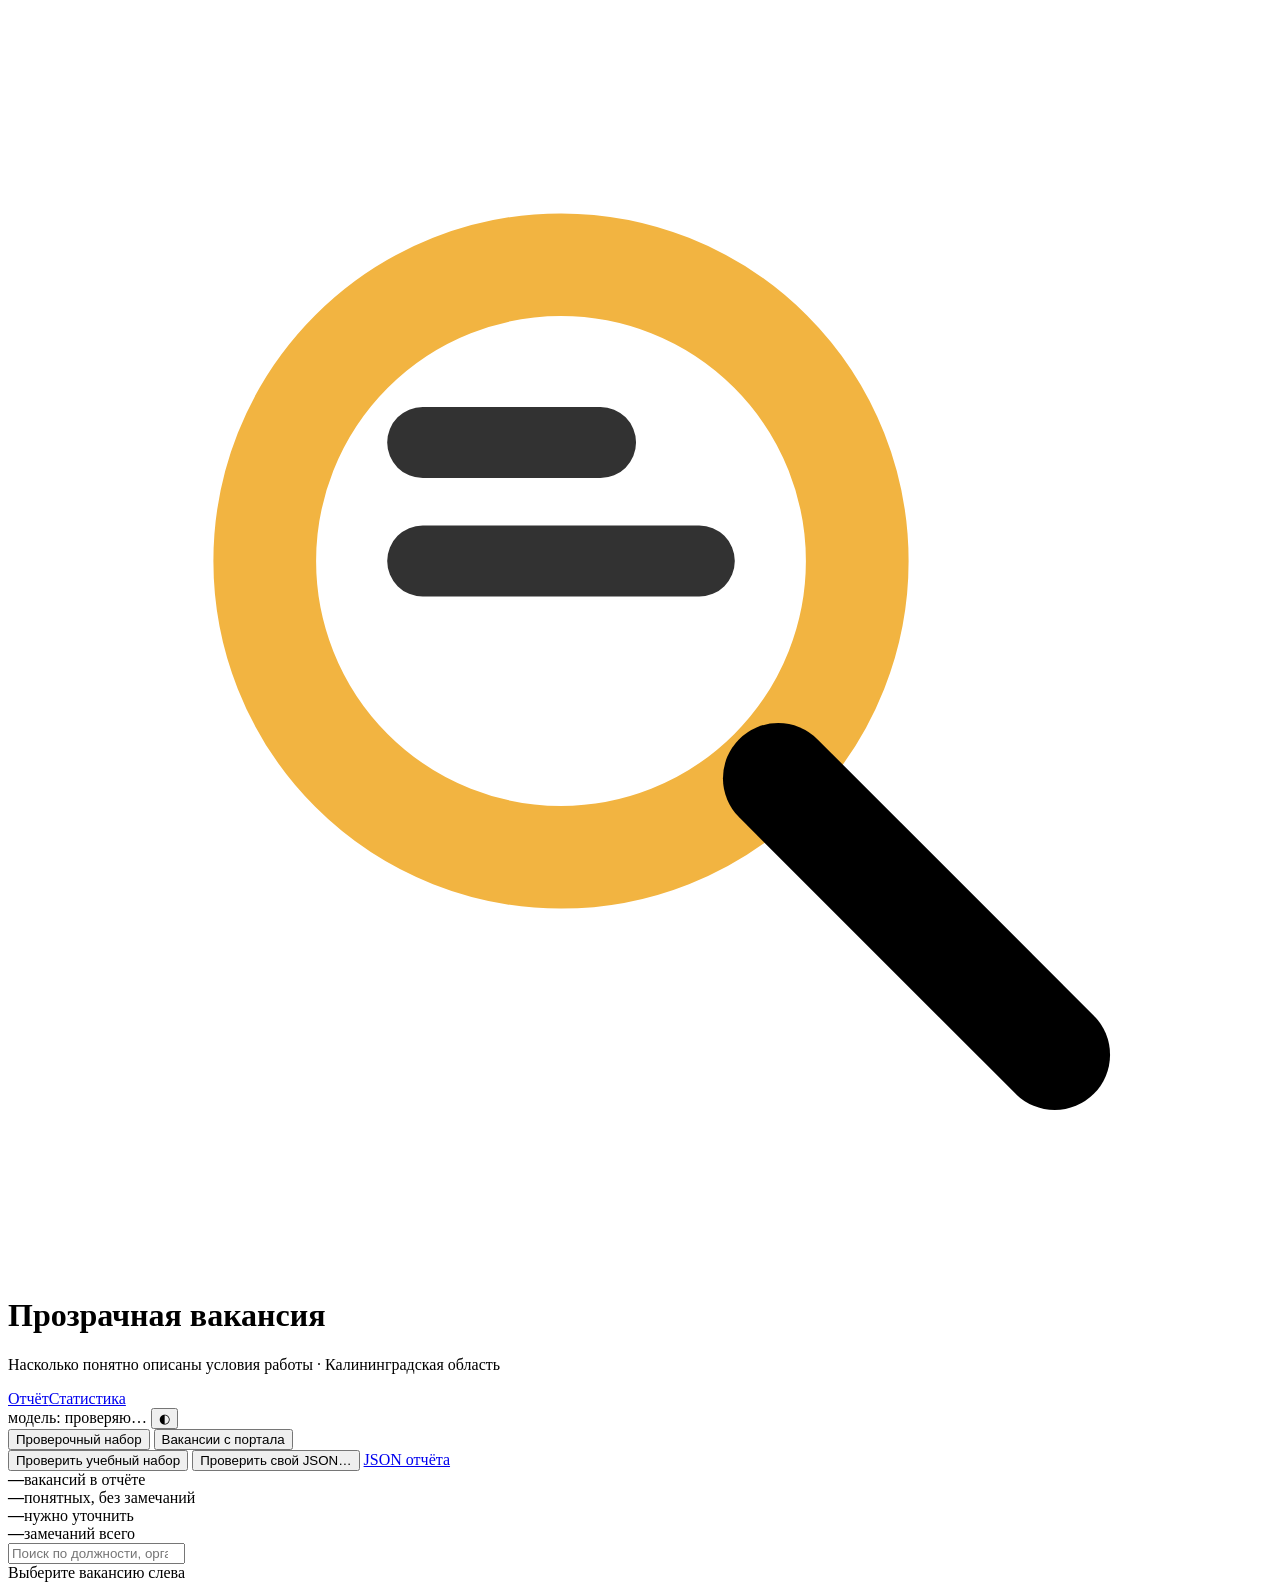
==== pv/static/index.html @ 6ea6826f "feat: adaptive calibration block, separated covert System AI pool, 5 mode stats & weak model warning" ====
<!doctype html>
<html lang="ru">
<head>
<meta charset="utf-8">
<meta name="viewport" content="width=device-width, initial-scale=1">
<title>Прозрачная вакансия</title>
<link rel="icon" href="data:image/svg+xml,%3Csvg xmlns='http://www.w3.org/2000/svg' viewBox='0 0 32 32'%3E%3Crect width='32' height='32' rx='8' fill='%23173a3a'/%3E%3Ccircle cx='14' cy='14' r='6.5' fill='none' stroke='%23f2b441' stroke-width='2.6'/%3E%3Cpath d='m19 19 6 6' stroke='%23f4efe4' stroke-width='2.8' stroke-linecap='round'/%3E%3C/svg%3E">
<link rel="stylesheet" href="/static/app.css">
</head>
<body>
<header class="top">
  <div class="logo">
    <svg viewBox="0 0 32 32" aria-hidden="true"><circle cx="14" cy="14" r="7.5" fill="none" stroke="#f2b441" stroke-width="2.6"/><path d="m19.5 19.5 7 7" stroke="currentColor" stroke-width="2.8" stroke-linecap="round"/><path d="M10.5 14h7M10.5 11h4.5" stroke="currentColor" stroke-width="1.8" stroke-linecap="round" opacity=".8"/></svg>
    <div><h1>Прозрачная вакансия</h1><p>Насколько понятно описаны условия работы · Калининградская область</p></div>
  </div>
  <nav class="nav" aria-label="Разделы"><a href="/" aria-current="page">Отчёт</a><a href="/stats">Статистика</a></nav>
  <span class="chip" id="modelChip"><i></i><span>модель: проверяю…</span></span>
  <button class="icon-btn" id="themeBtn" title="Светлая или тёмная тема" aria-label="Сменить тему">◐</button>
</header>

<div class="bar">
  <div class="seg" role="group" aria-label="Какой отчёт показать">
    <button id="segCheck" aria-pressed="true">Проверочный набор</button>
    <button id="segLatest" aria-pressed="false">Вакансии с портала</button>
  </div>
  <span class="grow"></span>
  <span id="actionsCheck" style="display:contents">
    <button class="btn" id="btnSample"><span class="spin"></span>Проверить учебный набор</button>
    <button class="btn primary" id="btnUpload"><span class="spin"></span>Проверить свой JSON…</button>
    <input type="file" id="file" accept=".json,application/json" hidden>
  </span>
  <span id="actionsLatest" style="display:none">
    <label class="field">не больше <input type="number" id="maxV" min="1" max="5000" value="200"> вакансий <span class="note" id="chunkHint"></span></label>
    <button class="btn primary" id="btnRun"><span class="spin"></span>Загрузить с портала</button>
  </span>
  <a class="btn" id="jsonLink" href="/api/report?kind=check" target="_blank" rel="noopener">JSON отчёта</a>
</div>
<div class="banner" id="banner" role="status"></div>
<div class="notice" id="calib" role="status"><span class="spin"></span><div class="body"><b id="calibTitle"></b><span class="sub" id="calibSub"></span><div class="bar2"><u id="calibBar" style="width:0"></u></div></div><a class="btn" href="/stats" id="calibLink" hidden>Что показала настройка</a><button class="btn" id="calibClose" hidden>Закрыть</button></div>

<section class="summary" aria-label="Сводка по отчёту">
  <div class="stat"><b class="num" id="sTotal">—</b><span>вакансий в отчёте</span></div>
  <div class="stat ok"><b class="num" id="sClean">—</b><span>понятных, без замечаний</span></div>
  <div class="stat warn"><b class="num" id="sBad">—</b><span>нужно уточнить</span></div>
  <div class="stat"><b class="num" id="sFind">—</b><span>замечаний всего</span></div>
  <div class="topics" id="topics" aria-label="Замечания по темам"></div>
</section>

<main class="work">
  <aside class="pane">
    <div class="list-head">
      <input type="search" id="q" placeholder="Поиск по должности, организации, ID" aria-label="Поиск по вакансиям">
      <div class="filters" id="kindFilters"></div>
    </div>
    <div class="list" id="list"></div>
  </aside>
  <section class="pane detail" id="detail"><div class="empty">Выберите вакансию слева</div></section>
</main>

<script src="/static/calib.js"></script>
<script>
"use strict";
const TOPICS = {title: "Название должности", duties: "Обязанности", requirements: "Требования", salary: "Оплата", schedule: "График", location: "Место работы", employment: "Тип занятости"};
const KINDS = {contradiction: "противоречие", ambiguous: "неоднозначность", missing: "пропуск"};
const FIELD_NAMES = {"job-name": "Название должности", "duty": "Обязанности", "requirements": "Требования", "qualification": "Квалификация", "requirement.education": "Образование", "requirement.experience": "Опыт, лет", "requirement.qualification": "Требования к квалификации", "salary": "Оплата", "salary_min": "Оплата от", "salary_max": "Оплата до", "term.text": "Премии", "benefit": "Льготы", "schedule": "График", "scheduleTypeComment": "Комментарий к графику", "shift": "Смены", "employment": "Тип занятости", "addresses.address[].location": "Адрес", "conditions": "Условия труда"};
const FIELD_ORDER = Object.keys(FIELD_NAMES);
const fieldName = f => "Поле «" + (FIELD_NAMES[f] || f) + "»";
const ALWAYS = ["job-name", "duty", "requirements", "salary_min", "salary_max", "schedule", "employment", "addresses.address[].location"];
const S = {kind: "check", report: null, sel: null, q: "", fKind: null, fTopic: null, tab: "audit", resumes: [], resumeId: null};
const $ = id => document.getElementById(id);
const put = (node, ...kids) => node.replaceChildren(...kids.flat().filter(k => k !== null && k !== undefined && k !== false));

function el(tag, attrs, ...kids) {
  const n = document.createElement(tag);
  for (const [k, v] of Object.entries(attrs || {})) {
    if (v === null || v === undefined || v === false) continue;
    if (k === "class") n.className = v; else if (k === "text") n.textContent = v;
    else if (k.startsWith("on")) n.addEventListener(k.slice(2), v); else n.setAttribute(k, v === true ? "" : v);
  }
  for (const c of kids.flat()) if (c !== null && c !== undefined && c !== false) n.append(c);
  return n;
}
function safeUrl(u) { try { const x = new URL(u); return x.protocol === "https:" || x.protocol === "http:" ? x.href : null; } catch { return null; } }
function plural(n, a, b, c) { const m = Math.abs(n) % 100, k = m % 10; return m > 10 && m < 20 ? c : k === 1 ? a : k > 1 && k < 5 ? b : c; }
function banner(text, info) { const b = $("banner"); b.textContent = text || ""; b.className = "banner" + (text ? " show" : "") + (info ? " info" : ""); }

async function api(path, opts) {
  const r = await fetch(path, opts);
  let data = null;
  try { data = await r.json(); } catch { /* пустой ответ */ }
  if (!r.ok) { const e = new Error((data && data.detail) || ("Ошибка " + r.status)); e.data = data; throw e; }
  return data;
}
async function busy(btn, fn) {
  btn.classList.add("busy"); btn.disabled = true;
  try { await fn(); } catch (e) { banner(e.message); if (e.data && e.data.report) setReport(e.data.report); } finally { btn.classList.remove("busy"); btn.disabled = false; }
}

function counts(v) { const c = {contradiction: 0, ambiguous: 0, missing: 0}; for (const f of v.findings || []) if (f.kind in c) c[f.kind]++; return c; }
function visible() {
  const q = S.q.trim().toLowerCase();
  return (S.report ? S.report.vacancies : []).filter(v => {
    if (q && !((v.title || "") + " " + (v.company || "") + " " + v.id).toLowerCase().includes(q)) return false;
    const fs = v.findings || [];
    if (S.fKind === "clean") return fs.length === 0;
    if (S.fKind && !fs.some(f => f.kind === S.fKind)) return false;
    if (S.fTopic && !fs.some(f => f.topic === S.fTopic)) return false;
    return true;
  });
}

function setReport(rep) {
  S.report = rep;
  const vs = rep.vacancies || [];
  if (!vs.some(v => v.id === S.sel)) S.sel = (vs.find(v => (v.findings || []).length) || vs[0] || {}).id || null;
  render();
}
function render() { renderSummary(); renderFilters(); renderList(); renderDetail(); }

function renderSummary() {
  const vs = S.report ? S.report.vacancies : [];
  const bad = vs.filter(v => (v.findings || []).length).length;
  const total = vs.reduce((n, v) => n + (v.findings || []).length, 0);
  $("sTotal").textContent = S.report ? vs.length : "—";
  $("sClean").textContent = S.report ? vs.length - bad : "—";
  $("sBad").textContent = S.report ? bad : "—";
  $("sFind").textContent = S.report ? total : "—";
  const by = {}; let max = 1;
  for (const t in TOPICS) by[t] = {contradiction: 0, ambiguous: 0, missing: 0, n: 0};
  for (const v of vs) for (const f of v.findings || []) if (by[f.topic]) { by[f.topic][f.kind]++; by[f.topic].n++; }
  for (const t in by) max = Math.max(max, by[t].n);
  $("topics").replaceChildren(...Object.keys(TOPICS).map(t => el("button", {class: "topic-row", "aria-pressed": String(S.fTopic === t), title: "Показать вакансии с замечаниями по этой теме",
    onclick: () => { S.fTopic = S.fTopic === t ? null : t; render(); }},
    el("span", {text: TOPICS[t]}),
    el("span", {class: "track"}, ...Object.keys(KINDS).map(k => el("u", {class: "k-" + k, style: "width:" + (by[t][k] / max * 100) + "%"}))),
    el("span", {class: "num", text: String(by[t].n)}))));
}
function renderFilters() {
  const opts = [[null, "все"], ["contradiction", "противоречия"], ["ambiguous", "неоднозначности"], ["missing", "пропуски"], ["clean", "понятные"]];
  $("kindFilters").replaceChildren(...opts.map(([k, name]) => el("button", {class: "pill", "aria-pressed": String(S.fKind === k), onclick: () => { S.fKind = k; renderFilters(); renderList(); }},
    k ? el("span", {class: "dot " + k}) : null, name)));
}
function renderList() {
  const vs = visible();
  if (!S.report) return $("list").replaceChildren(el("div", {class: "empty", text: S.kind === "latest" ? "Отчёта по вакансиям с портала ещё нет. Нажмите «Загрузить с портала»." : "Отчёта ещё нет. Нажмите «Проверить учебный набор»."}));
  if (!vs.length) return $("list").replaceChildren(el("div", {class: "empty", text: "Под эти условия вакансий нет"}));
  $("list").replaceChildren(...vs.map(v => {
    const c = counts(v), n = (v.findings || []).length;
    return el("button", {class: "item", "aria-current": String(v.id === S.sel), onclick: () => { S.sel = v.id; S.tab = S.tab === "resume" ? "resume" : "audit"; renderList(); renderDetail(); }},
      el("span", {class: "t", text: v.title || "(без названия)"}),
      el("span", {class: "marks"}, n === 0 ? el("span", {class: "count clean", text: "понятна"}) : Object.keys(KINDS).filter(k => c[k]).map(k => el("span", {class: "count " + k, title: KINDS[k], text: String(c[k])}))),
      el("span", {class: "c", text: [v.company, v.id].filter(Boolean).join(" · ")}));
  }));
}

function highlight(text, marks) {
  // marks: [{start, end, kind, idx}] без пересечений; текст вставляется только как текст
  const out = []; let pos = 0;
  for (const m of marks.sort((a, b) => a.start - b.start)) {
    if (m.start < pos) continue;
    if (m.start > pos) out.push(text.slice(pos, m.start));
    out.push(el("mark", {class: m.kind, "data-f": m.idx, title: "Показать замечание", onclick: () => focusFinding(m.idx), text: text.slice(m.start, m.end)}));
    pos = m.end;
  }
  if (pos < text.length) out.push(text.slice(pos));
  return out;
}
function focusFinding(i) {
  document.querySelectorAll(".finding.active, mark.active").forEach(n => n.classList.remove("active"));
  const card = document.querySelector('.finding[data-f="' + i + '"]');
  if (card) { card.classList.add("active"); card.scrollIntoView({block: "nearest", behavior: "smooth"}); }
  document.querySelectorAll('mark[data-f="' + i + '"]').forEach(n => n.classList.add("active"));
}
function copyText(text, btn) {
  const done = () => { const old = btn.textContent; btn.textContent = "скопировано"; setTimeout(() => btn.textContent = old, 1200); };
  if (navigator.clipboard) navigator.clipboard.writeText(text).then(done, () => {}); else done();
}

function renderDetail() {
  const v = S.report && S.report.vacancies.find(x => x.id === S.sel);
  if (!v) return $("detail").replaceChildren(el("div", {class: "empty", text: S.report ? "Выберите вакансию слева" : "Здесь появится разбор вакансии"}));
  const fs = v.findings || [], url = safeUrl(v.url);
  const head = el("div", {class: "d-head"},
    el("div", {}, el("h2", {text: v.title || "(без названия)"}),
      el("div", {class: "sub"}, [v.company, "ID " + v.id].filter(Boolean).join(" · "), url ? " · " : null, url ? el("a", {href: url, target: "_blank", rel: "noopener noreferrer", text: "карточка на портале"}) : null)),
    el("div", {class: "d-actions"}, fs.length ? el("button", {class: "btn", onclick: e => copyText("Вакансия «" + (v.title || v.id) + "»" + (url ? " (" + url + ")" : "") + "\n\n" + fs.map((f, i) => (i + 1) + ". " + f.recommendation).join("\n"), e.currentTarget), text: "Скопировать вопросы работодателю"}) : null));
  const tabs = el("div", {class: "tabs", role: "tablist"},
    el("button", {role: "tab", "aria-selected": String(S.tab === "audit"), onclick: () => { S.tab = "audit"; renderDetail(); }, text: "Разбор вакансии"}),
    el("button", {role: "tab", "aria-selected": String(S.tab === "resume"), onclick: () => { S.tab = "resume"; renderDetail(); }, text: "Резюме под вакансию"}));
  $("detail").replaceChildren(head, tabs, S.tab === "resume" ? resumeView(v) : auditView(v));
}

async function applyFindingDecision(vacId, idx, payload) {
  try {
    const rep = await api("/api/finding-decision", {
      method: "POST",
      headers: {"Content-Type": "application/json"},
      body: JSON.stringify(Object.assign({report_kind: S.kind, vacancy_id: vacId, finding_index: idx}, payload)),
    });
    setReport(rep);
  } catch (e) {
    banner(e.message);
  }
}

function activeModelMeta() {
  if (S.liveModel && S.liveModel.model) return S.liveModel;
  if (S.report && S.report.model && S.report.model.model) return S.report.model;
  return null;
}

function buildSelectedAiVariant(f, v, modelName) {
  if (f.selected_ai_rec) return {problem: f.selected_ai_problem || f.problem, rec: f.selected_ai_rec};
  const title = v.title || "данной должности";
  const topicName = (TOPICS[f.topic] || f.topic).toLowerCase();
  return {
    problem: `Оценка ИИ (${modelName}): формулировка по теме «${topicName}» для позиции «${title}» допускает двоякое толкование соискателем.`,
    rec: `${f.recommendation} (Рекомендация уточнена выбранной ИИ «${modelName}» с учётом профиля должности «${title}»).`,
  };
}

function auditView(v) {
  const fs = v.findings || [], fields = v.fields || {};
  const modelMeta = activeModelMeta();
  const activeModelName = (modelMeta && modelMeta.model) ? modelMeta.model : "Выбранная ИИ";
  const marksBy = {}, missing = {};
  fs.forEach((f, i) => {
    const pairs = [[f.field, f.quote]]; if (f.conflict_with) pairs.push([f.conflict_with.field, f.conflict_with.quote]);
    for (const [fld, q] of pairs) {
      if (!q) { missing[fld] = i; continue; }
      const text = String(fields[fld] || ""), at = text.indexOf(q);
      if (at >= 0) (marksBy[fld] = marksBy[fld] || []).push({start: at, end: at + q.length, kind: f.kind, idx: i});
    }
  });
  const shown = FIELD_ORDER.filter(f => fields[f] || ALWAYS.includes(f) || f in missing);
  const card = el("dl", {style: "margin:0"}, shown.map(f => {
    const has = fields[f] !== undefined && fields[f] !== "";
    return el("div", {class: "frow" + (has ? "" : " absent")},
      el("dt", {title: "Поле источника: " + f, text: FIELD_NAMES[f]}),
      el("dd", {}, has ? highlight(String(fields[f]), marksBy[f] || []) : (f in missing ? el("span", {class: "gap-flag", style: "cursor:pointer", onclick: () => focusFinding(missing[f]), text: "не указано — см. замечание"}) : "не указано")));
  }));
  const list = fs.length ? fs.map((f, i) => {
    const sysRec = f.system_ai_rec || f.recommendation.replace(/\s*\(Рекомендация уточнена выбранной ИИ.*$/i, "");
    const sysProb = f.system_ai_problem || f.problem.replace(/^Оценка ИИ \([^)]+\):\s*/i, "");
    const sysKind = f.system_ai_kind || (f.source !== "llm" ? f.kind : "ambiguous");
    const aiKind = f.selected_ai_kind || (f.source === "llm" ? f.kind : (f.kind === "contradiction" ? "ambiguous" : "contradiction"));
    const aiVar = buildSelectedAiVariant({problem: sysProb, recommendation: sysRec, topic: f.topic}, v, activeModelName);
    const chosen = f.chosen_by_editor || (f.source === "llm" ? "selected_ai" : "system_ai");

    const decideHeader = el("div", {class: "decide-head"},
      el("b", {text: "Выбор за вами"}),
      el("span", {text: "Вы вправе сами выбрать верный ответ — карточка автоматически примет статус и формулировку вашего ответа"}));

    // Два блока сравнения при неоднозначности / расхождении между Системным AI и выбранной вами ИИ
    const compareBlocks = el("div", {class: "ai-compare-grid", style: "margin-top:6px;padding-top:0;border-top:0;"},
      el("div", {class: "ai-compare-box" + (chosen === "system_ai" ? " chosen" : "")},
        el("div", {style: "display:grid;gap:4px;"},
          el("div", {class: "box-head"}, el("span", {text: "Блок 1 · Ответ Системного AI"}), chosen === "system_ai" ? el("span", {text: "✓ активен"}) : null),
          el("span", {class: "kind " + sysKind + " verdict-kind", text: "Статус ответа: " + (KINDS[sysKind] || sysKind)}),
          el("div", {style: "margin-top:2px;color:var(--ink-2);font-size:12.5px;", text: sysProb}),
          el("div", {style: "margin-top:2px;font-weight:550;", text: sysRec})),
        el("button", {
          class: "status-btn" + (chosen === "system_ai" ? " active" : ""),
          onclick: () => applyFindingDecision(v.id, i, {chosen_source: "system_ai", new_status: sysKind, problem: sysProb, recommendation: sysRec}),
          text: chosen === "system_ai" ? "Выбран этот ответ (" + (KINDS[sysKind] || sysKind) + ")" : "Принять этот ответ → статус «" + (KINDS[sysKind] || sysKind) + "»",
        })),
      el("div", {class: "ai-compare-box" + (chosen === "selected_ai" ? " chosen" : "")},
        el("div", {style: "display:grid;gap:4px;"},
          el("div", {class: "box-head"}, el("span", {text: "Блок 2 · Ответ выбранной ИИ (" + activeModelName + ")"}), chosen === "selected_ai" ? el("span", {text: "✓ активен"}) : null),
          el("span", {class: "kind " + aiKind + " verdict-kind", text: "Статус ответа: " + (KINDS[aiKind] || aiKind)}),
          el("div", {style: "margin-top:2px;color:var(--ink-2);font-size:12.5px;", text: aiVar.problem}),
          el("div", {style: "margin-top:2px;font-weight:550;", text: aiVar.rec})),
        el("button", {
          class: "status-btn" + (chosen === "selected_ai" ? " active" : ""),
          onclick: () => applyFindingDecision(v.id, i, {chosen_source: "selected_ai", new_status: aiKind, problem: aiVar.problem, recommendation: aiVar.rec}),
          text: chosen === "selected_ai" ? "Выбран этот ответ (" + (KINDS[aiKind] || aiKind) + ")" : "Принять этот ответ → статус «" + (KINDS[aiKind] || aiKind) + "»",
        })));

    const statusBar = el("div", {class: "status-actions"},
      el("span", {style: "color:var(--ink-2);font-weight:600;", text: "Ручная смена статуса:"}),
      el("button", {class: "status-btn" + (f.kind === "ambiguous" ? " active" : ""), onclick: () => applyFindingDecision(v.id, i, {new_status: "ambiguous"}), text: "Неоднозначность"}),
      el("button", {class: "status-btn" + (f.kind === "contradiction" ? " active" : ""), onclick: () => applyFindingDecision(v.id, i, {new_status: "contradiction"}), text: "Противоречие"}),
      el("button", {class: "status-btn" + (f.kind === "missing" ? " active" : ""), onclick: () => applyFindingDecision(v.id, i, {new_status: "missing"}), text: "Пропуск"}),
      el("button", {class: "status-btn", style: "margin-left:auto;color:var(--con);", onclick: () => applyFindingDecision(v.id, i, {new_status: "dismiss"}), text: "Снять замечание"}),
      el("div", {class: "no-retrain-note", style: "width:100%;", text: "ℹ Выбор за вами: при выборе ответа карточка сразу переходит в статус вашего ответа. После получения информации модель не дообучается (веса не меняются)."}));

    const cardWeakWarn = (f.source === "llm" && window.weakModelBox) ? window.weakModelBox(modelMeta) : null;

    return el("article", {class: "finding " + f.kind, "data-f": i, onmouseenter: () => document.querySelectorAll('mark[data-f="' + i + '"]').forEach(n => n.classList.add("active")), onmouseleave: () => document.querySelectorAll("mark.active").forEach(n => n.classList.remove("active"))},
      el("div", {class: "f-top"}, el("span", {class: "kind " + f.kind, text: KINDS[f.kind] || f.kind}), el("span", {class: "f-topic", text: TOPICS[f.topic] || f.topic}),
        el("span", {class: "src" + (f.source === "llm" ? " llm" : ""), title: f.source === "llm" ? "Замечание нашла выбранная ИИ-модель" : "Замечание найдено системным AI", text: f.source === "llm" ? "выбранная ИИ" : "системный AI"})),
      el("div", {text: f.problem}),
      f.quote ? el("div", {class: "quote"}, el("small", {title: "Поле источника: " + f.field, text: fieldName(f.field)}), "«" + f.quote + "»") : el("div", {class: "quote"}, el("small", {title: "Поле источника: " + f.field, text: fieldName(f.field)}), el("span", {class: "gap-flag", text: "поле пустое"})),
      f.conflict_with ? [el("div", {class: "vs", text: "ПРОТИВ"}), el("div", {class: "quote"}, el("small", {title: "Поле источника: " + f.conflict_with.field, text: fieldName(f.conflict_with.field)}), "«" + f.conflict_with.quote + "»")] : null,
      el("div", {class: "rec"}, el("p", {}, el("b", {text: "Что уточнить. "}), f.recommendation), el("button", {class: "copy", onclick: e => copyText(f.recommendation, e.currentTarget), text: "копировать"})),
      decideHeader,
      compareBlocks,
      statusBar,
      cardWeakWarn);
  })
    : [el("div", {class: "clean-box", text: "Условия описаны понятно: пропусков, неоднозначностей и противоречий не найдено."})];
  const bottomPaneWarn = window.weakModelBox ? window.weakModelBox(modelMeta) : null;
  return el("div", {class: "d-body"},
    el("div", {class: "col"}, el("h3", {text: fs.length ? "Замечания · " + fs.length : "Замечания"}), list, v.error ? el("div", {class: "note", text: "Анализ этой вакансии завершился сбоем: " + v.error}) : null, bottomPaneWarn),
    el("div", {class: "col"}, el("h3", {text: "Что написано в вакансии"}), card));
}

function resumeView(v) {
  const box = el("div", {class: "resume"});
  const sel = el("select", {"aria-label": "Резюме соискателя", onchange: e => { S.resumeId = e.target.value; load(); }}, S.resumes.map(r => el("option", {value: r.id, selected: r.id === S.resumeId, text: r.label + " · " + r.city})));
  const out = el("div", {style: "display:grid;gap:14px"});
  box.append(el("div", {class: "row"}, el("span", {class: "note", text: "Вымышленное резюме:"}), sel),
    el("div", {class: "note", text: "Черновик собирается только из того, что есть в исходном резюме: навыки и опыт переставляются по близости к вакансии, ничего не дописывается."}), out);
  async function load() {
    if (!S.resumeId) return;
    try {
      const d = await api("/api/resume?resume_id=" + encodeURIComponent(S.resumeId) + "&vacancy_id=" + encodeURIComponent(v.id) + "&kind=" + S.kind, {method: "POST"});
      const dr = d.draft;
      const resumeWeakWarn = window.weakModelBox ? window.weakModelBox(activeModelMeta()) : null;
      put(out, 
        el("div", {class: "card"}, el("h4", {text: "Совпадение с вакансией"}), el("div", {text: "Навыков из резюме, близких к вакансии: " + d.match.skills_matched + " из " + d.match.skills_total + "; пунктов опыта: " + d.match.duties_matched + "."})),
        el("div", {class: "two"},
          el("div", {class: "card"}, el("h4", {text: "Навыки — сначала близкие к вакансии"}), el("div", {class: "tags"}, dr.skills_first.map(s => el("span", {class: "tag hit", text: s})), dr.skills_other.map(s => el("span", {class: "tag", text: s})))),
          el("div", {class: "card"}, el("h4", {text: "Образование и опыт"}), el("div", {text: dr.education.level + " — " + dr.education.details}), el("div", {class: "note", text: "Опыт работы, лет: " + dr.experience_years}))),
        el("div", {class: "card"}, el("h4", {text: "Опыт работы"}), dr.work.map(w => el("div", {}, el("b", {text: w.role}), " · " + w.company + " · " + w.period, el("ul", {}, w.duties.map((x, i) => el("li", {class: i < w.relevant ? "hit" : "", text: x})))))),
        d.not_confirmed.length ? el("div", {class: "card"}, el("h4", {text: "Чего требует вакансия, а резюме не подтверждает"}), el("ul", {}, d.not_confirmed.map(x => el("li", {text: x})))) : null,
        d.cautions.length ? el("div", {class: "card"}, el("h4", {text: "Противоречия в самой вакансии — уточните до отклика"}), el("ul", {}, d.cautions.map(x => el("li", {text: x})))) : null,
        d.questions_for_employer.length ? el("div", {class: "card"}, el("h4", {text: "Вопросы работодателю до отклика"}), el("ul", {}, d.questions_for_employer.map(x => el("li", {text: x})))) : null,
        el("div", {class: "card"}, el("h4", {text: "Черновик сопроводительного письма"}), el("div", {text: d.cover_letter}), el("div", {style: "margin-top:8px"}, el("button", {class: "copy", onclick: e => copyText(d.cover_letter, e.currentTarget), text: "копировать"}))),
        resumeWeakWarn);
    } catch (e) { out.replaceChildren(el("div", {class: "note", text: e.message})); }
  }
  load();
  return box;
}

let runPollActive = false;

async function loadReport() {
  if (!runPollActive) banner("");
  $("jsonLink").href = "/api/report?kind=" + S.kind;
  try {
    setReport(await api("/api/report?kind=" + S.kind));
  } catch {
    if (!runPollActive) {
      S.report = null;
      S.sel = null;
      render();
    }
  }
}
function switchKind(kind) {
  S.kind = kind; S.fKind = null; S.fTopic = null; S.q = ""; $("q").value = "";
  try { localStorage.setItem("pv-active-kind", kind); } catch {}
  $("segCheck").setAttribute("aria-pressed", String(kind === "check")); $("segLatest").setAttribute("aria-pressed", String(kind === "latest"));
  $("actionsCheck").style.display = kind === "check" ? "contents" : "none"; $("actionsLatest").style.display = kind === "latest" ? "contents" : "none";
  loadReport();
}

$("segCheck").onclick = () => switchKind("check");
$("segLatest").onclick = () => switchKind("latest");
$("q").oninput = e => { S.q = e.target.value; renderList(); };
$("btnSample").onclick = e => busy(e.currentTarget, async () => { banner(""); setReport(await api("/api/check-sample", {method: "POST"})); });
$("btnUpload").onclick = () => $("file").click();
$("file").onchange = e => { const f = e.target.files[0]; if (!f) return; busy($("btnUpload"), async () => { banner(""); setReport(await api("/api/check?name=" + encodeURIComponent(f.name), {method: "POST", headers: {"Content-Type": "application/json"}, body: await f.text()})); }); e.target.value = ""; };
function calcDynamicChunks(total) {
  const n = Math.max(1, Number(total) || 1);
  let size = 500, parallel = 64;
  if (n <= 20) { size = n; parallel = 4; }
  else if (n <= 100) { size = 25; parallel = 8; }
  else if (n <= 300) { size = 50; parallel = 16; }
  else if (n <= 1000) { size = 100; parallel = 32; }
  else { size = 500; parallel = 64; }
  const chunks = Math.ceil(n / size);
  return {size, chunks, parallel};
}
function updateChunkHint() {
  const hint = $("chunkHint");
  if (!hint) return;
  const n = Math.max(1, Number($("maxV").value || 200));
  try { localStorage.setItem("pv-max-v", String(n)); } catch {}
  const {size, chunks, parallel} = calcDynamicChunks(n);
  hint.textContent = chunks > 1 ? `(${chunks} ${plural(chunks, "чанк", "чанка", "чанков")} по ~${size} шт. · параллельно: ${parallel} шт.)` : `(1 чанк · параллельно: ${parallel} шт.)`;
}
$("maxV").oninput = updateChunkHint;
updateChunkHint();

async function pollRunJob() {
  if (runPollActive) return;
  runPollActive = true;
  const btn = $("btnRun");
  btn.classList.add("busy");
  btn.disabled = true;
  let lastChunk = -1;
  try {
    while (true) {
      let st = null;
      try { st = await api("/api/run-status"); } catch { /* повторим через 1.5 с */ }
      if (st) {
        if (st.state === "running") {
          banner(st.message || "Идёт загрузка и пакетная обработка по чанкам…", true);
          if (st.chunk_done > 0 && st.chunk_done !== lastChunk && S.kind === "latest") {
            lastChunk = st.chunk_done;
            try { setReport(await api("/api/report?kind=latest")); } catch { /* промежуточный отчёт */ }
          }
        } else if (st.state === "done") {
          if (S.kind === "latest") {
            try { setReport(await api("/api/report?kind=latest")); } catch {}
          }
          banner("");
          break;
        } else if (st.state === "failed") {
          banner(st.error || st.message || "Ошибка загрузки с портала");
          if (S.kind === "latest") {
            try { setReport(await api("/api/report?kind=latest")); } catch {}
          }
          break;
        } else {
          banner("");
          break;
        }
      }
      await new Promise(r => setTimeout(r, 1200));
    }
  } finally {
    runPollActive = false;
    btn.classList.remove("busy");
    btn.disabled = false;
  }
}

$("btnRun").onclick = async () => {
  if (runPollActive) return;
  const n = Math.max(1, Number($("maxV").value || 200));
  const {size, chunks, parallel} = calcDynamicChunks(n);
  const chunkNote = chunks > 1 ? ` Динамическое разбиение: ${chunks} ${plural(chunks, "чанк", "чанка", "чанков")} по ~${size} шт. · параллельно: ${parallel} шт.` : ` (1 чанк · параллельно: ${parallel} шт.)`;
  banner("Запускаю загрузку с портала…" + chunkNote, true);
  try {
    await api("/api/run?max_vacancies=" + encodeURIComponent(n) + "&bg=1", {method: "POST"});
    await pollRunJob();
  } catch (e) {
    banner(e.message);
  }
};
$("themeBtn").onclick = () => { const dark = document.documentElement.dataset.theme ? document.documentElement.dataset.theme === "dark" : matchMedia("(prefers-color-scheme: dark)").matches; const t = dark ? "light" : "dark"; document.documentElement.dataset.theme = t; try { localStorage.setItem("pv-theme", t); } catch { /* без хранилища */ } };
try { const t = localStorage.getItem("pv-theme"); if (t === "light" || t === "dark") document.documentElement.dataset.theme = t; } catch { /* без хранилища */ }

(async () => {
  let savedKind = "check";
  let savedMaxV = null;
  try {
    savedKind = localStorage.getItem("pv-active-kind") || "check";
    savedMaxV = localStorage.getItem("pv-max-v");
  } catch {}

  try {
    const st = await api("/api/status");
    S.liveModel = st.model || null;
    const chip = $("modelChip");
    chip.lastElementChild.textContent = st.model ? "модель: " + st.model.model + " (" + st.model.provider + ") ⚙" : "модель не подключена — работает системный AI ⚙";
    chip.classList.toggle("on", !!st.model);
    $("maxV").value = savedMaxV || st.max_vacancies;
    updateChunkHint();
    if (st.last_error) banner("Последняя загрузка с портала не удалась: " + st.last_error.error + ". Показан последний успешный отчёт.");
  } catch { /* статус необязателен */ }
  try { S.resumes = await api("/api/resumes"); S.resumeId = (S.resumes[0] || {}).id || null; } catch { /* без сценария */ }

  let isRunningNow = false;
  try {
    const rs = await api("/api/run-status");
    if (rs && rs.state === "running") {
      isRunningNow = true;
      savedKind = "latest";
      if (rs.total) {
        $("maxV").value = rs.total;
        updateChunkHint();
      }
    }
  } catch {}

  watchCalibration((res) => {
    if (res && res.mode_type === "rules_only") S.liveModel = {model: null, mode_type: "rules_only"};
    else if (res && res.model) S.liveModel = res.model;
    renderDetail();
  });
  switchKind(savedKind === "latest" ? "latest" : "check");
  if (isRunningNow) {
    pollRunJob();
  } else if (!S.report && S.kind === "check") {
    $("btnSample").click();
  }
})();
</script>
</body>
</html>
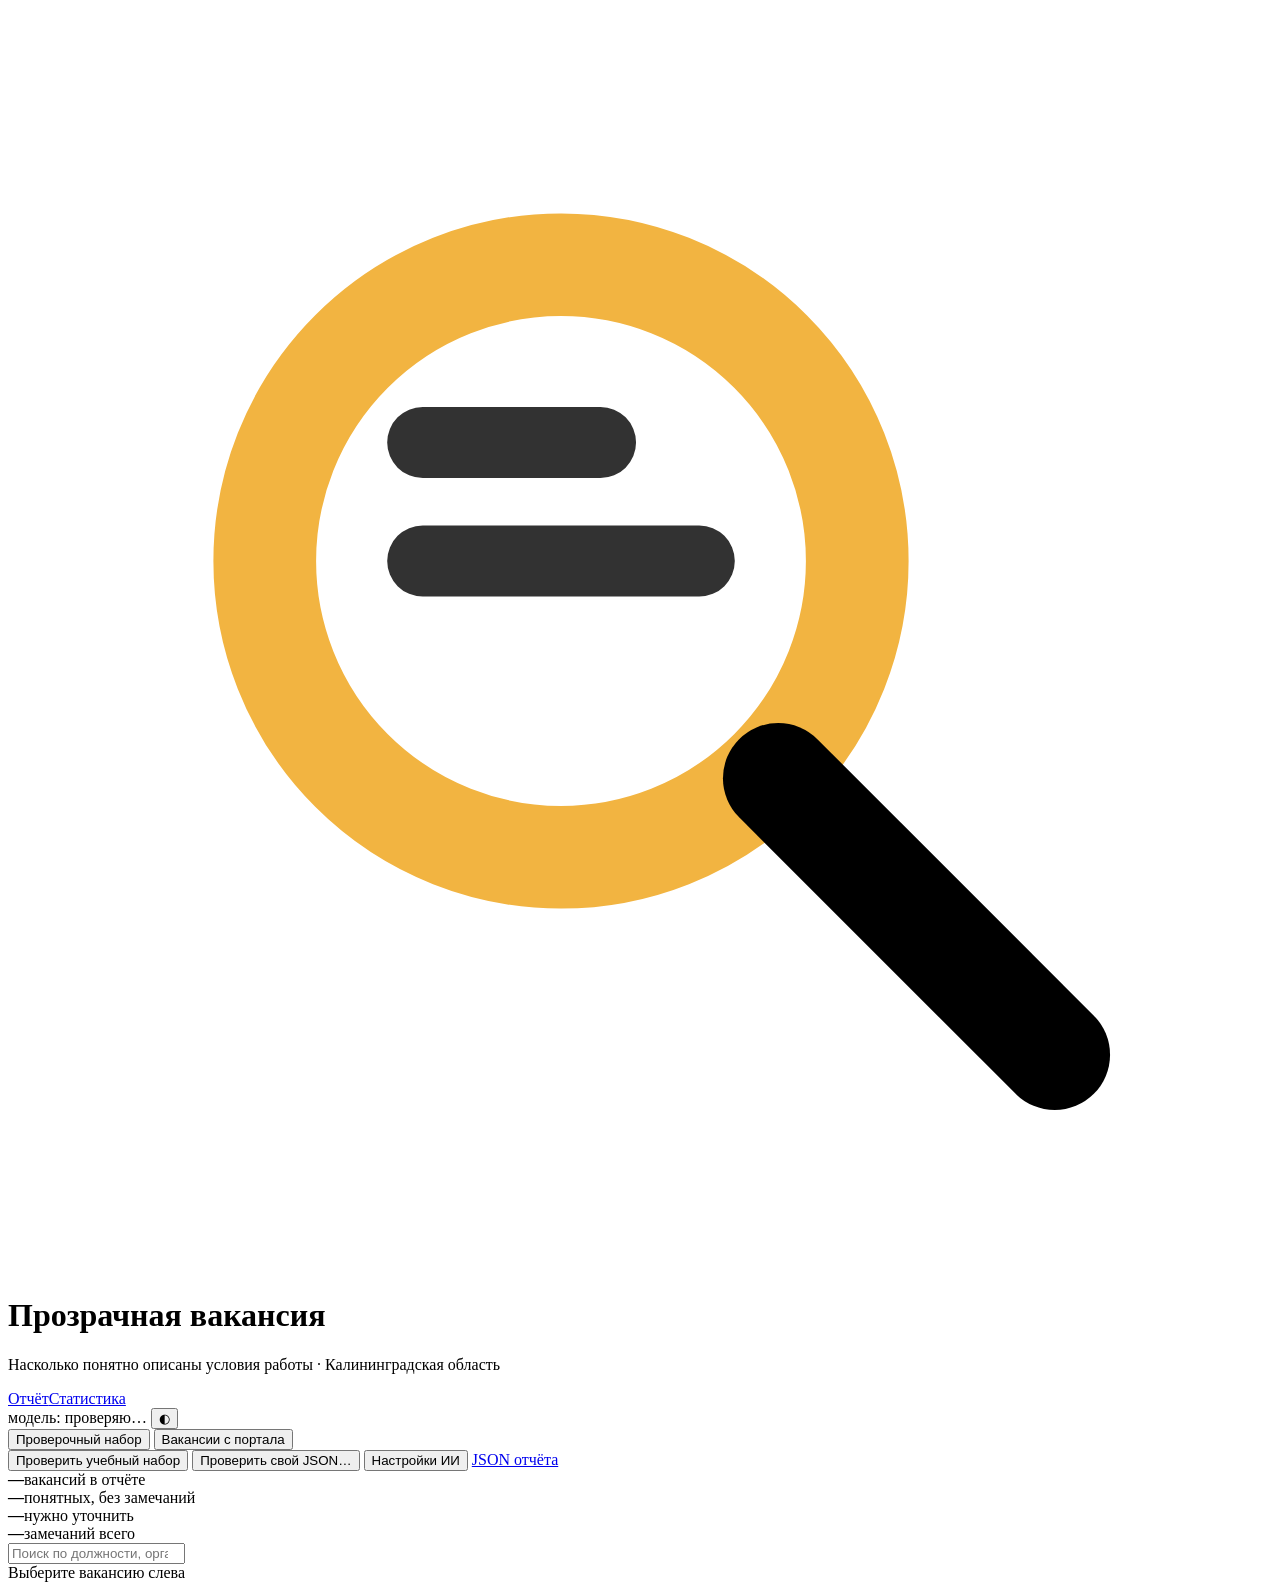
==== commit 503111df: "Режимы работы, таблица провайдеров, сила модели и калибровка по бюджету времени Перенесено из ветки " ====
--- a/pv/static/index.html
+++ b/pv/static/index.html
@@ -5,7 +5,7 @@
 <meta name="viewport" content="width=device-width, initial-scale=1">
 <title>Прозрачная вакансия</title>
 <link rel="icon" href="data:image/svg+xml,%3Csvg xmlns='http://www.w3.org/2000/svg' viewBox='0 0 32 32'%3E%3Crect width='32' height='32' rx='8' fill='%23173a3a'/%3E%3Ccircle cx='14' cy='14' r='6.5' fill='none' stroke='%23f2b441' stroke-width='2.6'/%3E%3Cpath d='m19 19 6 6' stroke='%23f4efe4' stroke-width='2.8' stroke-linecap='round'/%3E%3C/svg%3E">
-<link rel="stylesheet" href="/static/app.css">
+<link rel="stylesheet" href="/static/app.css?v=12">
 </head>
 <body>
 <header class="top">
@@ -25,18 +25,22 @@
   </div>
   <span class="grow"></span>
   <span id="actionsCheck" style="display:contents">
-    <button class="btn" id="btnSample"><span class="spin"></span>Проверить учебный набор</button>
+    <button class="btn" id="btnSample"><span class="spin"></span><span id="btnSampleText">Проверить учебный набор</span></button>
     <button class="btn primary" id="btnUpload"><span class="spin"></span>Проверить свой JSON…</button>
     <input type="file" id="file" accept=".json,application/json" hidden>
   </span>
   <span id="actionsLatest" style="display:none">
-    <label class="field">не больше <input type="number" id="maxV" min="1" max="5000" value="200"> вакансий <span class="note" id="chunkHint"></span></label>
+    <label class="field">не больше <input type="number" id="maxV" min="1" max="5000" value="200"> вакансий</label>
     <button class="btn primary" id="btnRun"><span class="spin"></span>Загрузить с портала</button>
   </span>
+  <button class="btn" id="btnSettings" onclick="toggleSettings()">Настройки ИИ</button>
   <a class="btn" id="jsonLink" href="/api/report?kind=check" target="_blank" rel="noopener">JSON отчёта</a>
 </div>
+<section class="settings" id="settings" aria-label="Настройки ИИ"></section>
 <div class="banner" id="banner" role="status"></div>
-<div class="notice" id="calib" role="status"><span class="spin"></span><div class="body"><b id="calibTitle"></b><span class="sub" id="calibSub"></span><div class="bar2"><u id="calibBar" style="width:0"></u></div></div><a class="btn" href="/stats" id="calibLink" hidden>Что показала настройка</a><button class="btn" id="calibClose" hidden>Закрыть</button></div>
+<div class="runline" id="runline" role="status"><span class="spin"></span><div class="body"><b id="runText"></b><span class="sub" id="runSub"></span><div class="bar2"><u id="runBar" style="width:0"></u></div></div></div>
+<div class="strength weak page-note" id="weakNote" hidden></div>
+<div class="notice" id="calib" role="status"><span class="spin"></span><div class="body"><b id="calibTitle"></b><span class="sub" id="calibSub"></span><div class="bar2"><u id="calibBar" style="width:0"></u></div></div><a class="btn" href="/stats" id="calibLink" hidden>Что показала калибровка</a><button class="btn" id="calibClose" hidden>Закрыть</button></div>
 
 <section class="summary" aria-label="Сводка по отчёту">
   <div class="stat"><b class="num" id="sTotal">—</b><span>вакансий в отчёте</span></div>
@@ -57,7 +61,9 @@
   <section class="pane detail" id="detail"><div class="empty">Выберите вакансию слева</div></section>
 </main>
 
-<script src="/static/calib.js"></script>
+<script src="/static/settings.js?v=2"></script>
+<script src="/static/calib.js?v=6"></script>
+<script src="/static/live.js?v=5"></script>
 <script>
 "use strict";
 const TOPICS = {title: "Название должности", duties: "Обязанности", requirements: "Требования", salary: "Оплата", schedule: "График", location: "Место работы", employment: "Тип занятости"};
@@ -96,12 +102,16 @@
   try { await fn(); } catch (e) { banner(e.message); if (e.data && e.data.report) setReport(e.data.report); } finally { btn.classList.remove("busy"); btn.disabled = false; }
 }
 
-function counts(v) { const c = {contradiction: 0, ambiguous: 0, missing: 0}; for (const f of v.findings || []) if (f.kind in c) c[f.kind]++; return c; }
+// Замечание снято человеком: при расхождении он принял ответ той стороны, которая проблемы не видит.
+function dismissed(f) { return (f.source === "rule" && f.verdict === "llm") || (f.source === "llm" && f.verdict === "rule"); }
+function live(v) { return (v.findings || []).filter(f => !dismissed(f)); }
+function disputed(f) { const m = S.report && S.report.model; return (m && m.used && m.calibrated && f.source === "rule") || f.source === "llm"; }
+function counts(v) { const c = {contradiction: 0, ambiguous: 0, missing: 0}; for (const f of live(v)) if (f.kind in c) c[f.kind]++; return c; }
 function visible() {
   const q = S.q.trim().toLowerCase();
   return (S.report ? S.report.vacancies : []).filter(v => {
     if (q && !((v.title || "") + " " + (v.company || "") + " " + v.id).toLowerCase().includes(q)) return false;
-    const fs = v.findings || [];
+    const fs = live(v);
     if (S.fKind === "clean") return fs.length === 0;
     if (S.fKind && !fs.some(f => f.kind === S.fKind)) return false;
     if (S.fTopic && !fs.some(f => f.topic === S.fTopic)) return false;
@@ -110,30 +120,48 @@
 }
 
 function setReport(rep) {
+  if (LIVE.following && !LIVE.final) return;
+  if (!S.report || S.report.partial !== true) LIVE.seen = new Set();     // новый отчёт — список появляется заново
   S.report = rep;
   const vs = rep.vacancies || [];
   if (!vs.some(v => v.id === S.sel)) S.sel = (vs.find(v => (v.findings || []).length) || vs[0] || {}).id || null;
   render();
 }
-function render() { renderSummary(); renderFilters(); renderList(); renderDetail(); }
+function render() { renderSummary(); renderFilters(); renderList(); renderDetail(); sampleButton(); }
+// Надпись на кнопке учебного набора зависит от того, что сейчас на экране: учебный набор или свой JSON.
+function sampleButton() {
+  const src = S.kind === "check" && S.report && !S.report.partial ? S.report.source : null;
+  $("btnSampleText").textContent = !src ? "Проверить учебный набор" : src === "sample_vacancies.json" ? "Проверить учебный набор заново" : "Вернуться к учебному набору";
+  $("btnSample").title = src && src !== "sample_vacancies.json" ? "Сейчас показан отчёт по файлу «" + src + "»" : "";
+}
 
 function renderSummary() {
   const vs = S.report ? S.report.vacancies : [];
-  const bad = vs.filter(v => (v.findings || []).length).length;
-  const total = vs.reduce((n, v) => n + (v.findings || []).length, 0);
-  $("sTotal").textContent = S.report ? vs.length : "—";
-  $("sClean").textContent = S.report ? vs.length - bad : "—";
-  $("sBad").textContent = S.report ? bad : "—";
-  $("sFind").textContent = S.report ? total : "—";
+  const bad = vs.filter(v => live(v).length).length;
+  const total = vs.reduce((n, v) => n + live(v).length, 0);
+  setNum("sTotal", S.report ? vs.length : null);
+  setNum("sClean", S.report ? vs.length - bad : null);
+  setNum("sBad", S.report ? bad : null);
+  setNum("sFind", S.report ? total : null);
   const by = {}; let max = 1;
   for (const t in TOPICS) by[t] = {contradiction: 0, ambiguous: 0, missing: 0, n: 0};
-  for (const v of vs) for (const f of v.findings || []) if (by[f.topic]) { by[f.topic][f.kind]++; by[f.topic].n++; }
+  for (const v of vs) for (const f of live(v)) if (by[f.topic]) { by[f.topic][f.kind]++; by[f.topic].n++; }
   for (const t in by) max = Math.max(max, by[t].n);
-  $("topics").replaceChildren(...Object.keys(TOPICS).map(t => el("button", {class: "topic-row", "aria-pressed": String(S.fTopic === t), title: "Показать вакансии с замечаниями по этой теме",
-    onclick: () => { S.fTopic = S.fTopic === t ? null : t; render(); }},
-    el("span", {text: TOPICS[t]}),
-    el("span", {class: "track"}, ...Object.keys(KINDS).map(k => el("u", {class: "k-" + k, style: "width:" + (by[t][k] / max * 100) + "%"}))),
-    el("span", {class: "num", text: String(by[t].n)}))));
+  const box = $("topics");
+  if (box.children.length !== Object.keys(TOPICS).length) {
+    box.replaceChildren(...Object.keys(TOPICS).map(t => el("button", {class: "topic-row", "data-t": t, title: "Показать вакансии с замечаниями по этой теме",
+      onclick: () => { S.fTopic = S.fTopic === t ? null : t; render(); }},
+      el("span", {text: TOPICS[t]}),
+      el("span", {class: "track"}, ...Object.keys(KINDS).map(k => el("u", {class: "k-" + k, style: "width:0"}))),
+      el("span", {class: "num", id: "tn-" + t, text: "0"}))));
+    void box.offsetWidth;
+  }
+  for (const row of box.children) {
+    const t = row.dataset.t;
+    row.setAttribute("aria-pressed", String(S.fTopic === t));
+    Object.keys(KINDS).forEach((k, i) => { row.children[1].children[i].style.width = (by[t][k] / max * 100) + "%"; });
+    setNum("tn-" + t, by[t].n);
+  }
 }
 function renderFilters() {
   const opts = [[null, "все"], ["contradiction", "противоречия"], ["ambiguous", "неоднозначности"], ["missing", "пропуски"], ["clean", "понятные"]];
@@ -145,11 +173,12 @@
   if (!S.report) return $("list").replaceChildren(el("div", {class: "empty", text: S.kind === "latest" ? "Отчёта по вакансиям с портала ещё нет. Нажмите «Загрузить с портала»." : "Отчёта ещё нет. Нажмите «Проверить учебный набор»."}));
   if (!vs.length) return $("list").replaceChildren(el("div", {class: "empty", text: "Под эти условия вакансий нет"}));
   $("list").replaceChildren(...vs.map(v => {
-    const c = counts(v), n = (v.findings || []).length;
-    return el("button", {class: "item", "aria-current": String(v.id === S.sel), onclick: () => { S.sel = v.id; S.tab = S.tab === "resume" ? "resume" : "audit"; renderList(); renderDetail(); }},
+    const c = counts(v), n = live(v).length;
+    const fresh = !LIVE.seen.has(v.id); LIVE.seen.add(v.id);
+    return el("button", {class: "item" + (fresh ? " enter" : "") + (v.pending ? " pending" : ""), "aria-current": String(v.id === S.sel), onclick: () => { S.sel = v.id; S.tab = S.tab === "resume" ? "resume" : "audit"; renderList(); renderDetail(); }},
       el("span", {class: "t", text: v.title || "(без названия)"}),
       el("span", {class: "marks"}, n === 0 ? el("span", {class: "count clean", text: "понятна"}) : Object.keys(KINDS).filter(k => c[k]).map(k => el("span", {class: "count " + k, title: KINDS[k], text: String(c[k])}))),
-      el("span", {class: "c", text: [v.company, v.id].filter(Boolean).join(" · ")}));
+      el("span", {class: "c", text: [v.company, v.id].filter(Boolean).join(" · ") + (v.pending ? " · проверяет модель" : "")}));
   }));
 }
 
@@ -187,42 +216,65 @@
   const tabs = el("div", {class: "tabs", role: "tablist"},
     el("button", {role: "tab", "aria-selected": String(S.tab === "audit"), onclick: () => { S.tab = "audit"; renderDetail(); }, text: "Разбор вакансии"}),
     el("button", {role: "tab", "aria-selected": String(S.tab === "resume"), onclick: () => { S.tab = "resume"; renderDetail(); }, text: "Резюме под вакансию"}));
-  $("detail").replaceChildren(head, tabs, S.tab === "resume" ? resumeView(v) : auditView(v));
-}
-
-async function applyFindingDecision(vacId, idx, payload) {
-  try {
-    const rep = await api("/api/finding-decision", {
-      method: "POST",
-      headers: {"Content-Type": "application/json"},
-      body: JSON.stringify(Object.assign({report_kind: S.kind, vacancy_id: vacId, finding_index: idx}, payload)),
-    });
-    setReport(rep);
-  } catch (e) {
-    banner(e.message);
-  }
-}
-
-function activeModelMeta() {
-  if (S.liveModel && S.liveModel.model) return S.liveModel;
-  if (S.report && S.report.model && S.report.model.model) return S.report.model;
-  return null;
-}
-
-function buildSelectedAiVariant(f, v, modelName) {
-  if (f.selected_ai_rec) return {problem: f.selected_ai_problem || f.problem, rec: f.selected_ai_rec};
-  const title = v.title || "данной должности";
-  const topicName = (TOPICS[f.topic] || f.topic).toLowerCase();
-  return {
-    problem: `Оценка ИИ (${modelName}): формулировка по теме «${topicName}» для позиции «${title}» допускает двоякое толкование соискателем.`,
-    rec: `${f.recommendation} (Рекомендация уточнена выбранной ИИ «${modelName}» с учётом профиля должности «${title}»).`,
-  };
+  const box = $("detail"), changed = box.dataset.shown !== v.id + "|" + S.tab + "|" + (v.findings || []).length;
+  box.dataset.shown = v.id + "|" + S.tab + "|" + (v.findings || []).length;
+  box.replaceChildren(head, tabs, S.tab === "resume" ? resumeView(v) : auditView(v));
+  if (changed) { box.classList.remove("fade"); void box.offsetWidth; box.classList.add("fade"); }
+}
+
+// История решений по замечанию: каким был статус, каким стал и когда.
+function statusChip(f, choice) {
+  const off = (f.source === "rule" && choice === "llm") || (f.source === "llm" && choice === "rule");
+  return off ? el("span", {class: "kind ok", text: "проблемы нет"}) : el("span", {class: "kind " + f.kind, text: KINDS[f.kind] || f.kind});
+}
+function fmtWhen(iso) {
+  const d = new Date(iso);
+  if (isNaN(d)) return String(iso);
+  const p = n => String(n).padStart(2, "0");
+  return p(d.getDate()) + "." + p(d.getMonth() + 1) + "." + d.getFullYear() + " " + p(d.getHours()) + ":" + p(d.getMinutes()) + ":" + p(d.getSeconds());
+}
+function historyBlock(f) {
+  const h = f.history || [];
+  if (!h.length) return null;
+  return el("details", {class: "history"}, el("summary", {text: "История решений · " + h.length}),
+    el("ol", {}, h.slice().reverse().map(x => el("li", {}, el("time", {text: fmtWhen(x.at)}), statusChip(f, x.from), el("span", {class: "arrow", text: "→"}), statusChip(f, x.to)))));
+}
+
+// Расхождение: один метод видит проблему, другой — нет. Человек принимает один из ответов.
+function verdictBar(v, f) {
+  const ruleSays = f.source === "rule" ? "проблема есть" : "проблемы нет", aiSays = f.source === "llm" ? "проблема есть" : "проблемы нет";
+  async function choose(choice) {
+    try {
+      const was = f.verdict || null, now = choice === "none" ? null : choice;
+      await api("/api/verdict?vacancy_id=" + encodeURIComponent(v.id) + "&topic=" + f.topic + "&kind=" + f.kind + "&choice=" + choice + "&source=" + f.source, {method: "POST"});
+      if (was !== now) (f.history = f.history || []).push({at: new Date().toISOString(), from: was, to: now});
+      if (choice === "none") { delete f.verdict; delete f._fresh; } else { f.verdict = choice; f._fresh = true; }
+      renderSummary(); renderList(); renderDetail();
+      delete f._fresh;          // зелёная пометка показывается один раз — сразу после выбора — и сама гаснет
+    } catch (e) { banner(e.message); }
+  }
+  if (f.verdict) return el("div", {class: "verdict"}, el("span", {text: dismissed(f) ? "Замечание снято: принято, что проблемы нет." : "Замечание подтверждено."}), el("button", {class: "copy", onclick: () => choose("none"), text: "изменить решение"}));
+  return el("div", {class: "verdict"},
+    el("div", {class: "verdict-head"}, el("b", {text: "Выбор за вами"}), el("span", {text: "Системный AI и ИИ ответили по-разному. Выберите ответ, который считаете верным, — статус замечания изменится на статус выбранного ответа."})),
+    el("span", {class: "ans"}, "Системный AI: " + ruleSays, el("button", {class: "copy", onclick: () => choose("rule"), text: "принять"})),
+    el("span", {class: "ans"}, "ИИ: " + aiSays, el("button", {class: "copy", onclick: () => choose("llm"), text: "принять"})),
+    strengthNote(window.PV_META, true));
+}
+
+// Кто видит проблему: правило, ИИ или оба. Две маленькие метки; погашенная — «не видит».
+function whoSees(f) {
+  const m = S.report && S.report.model, ai = m && m.used && m.calibrated;
+  const rule = f.source !== "llm", llm = f.source === "llm" || f.source === "both";
+  if (!ai && !llm) return el("span", {class: "who"}, el("i", {class: "on", title: "Проблему нашёл Системный AI. ИИ эту вакансию не проверял", text: "Системный AI"}));
+  // до решения человека ничего не зачёркнуто: горит тот, кто видит проблему; после — выбранный ответ отмечен, невыбранный зачёркнут
+  const cls = who => f.verdict ? (f.verdict === who ? "on chosen" : "off") : ((who === "rule" ? rule : llm) ? "on" : "idle");
+  const title = f.verdict ? (f.verdict === "llm" ? "Принят ответ ИИ" : "Принят ответ Системного AI")
+    : rule && llm ? "Проблему видят и Системный AI, и ИИ. Формулировка — от ИИ" : rule ? "Проблему видит Системный AI, ИИ её не отметил" : "Проблему отметил только ИИ, Системный AI её не видит";
+  return el("span", {class: "who", title}, el("i", {class: cls("rule"), text: "Системный AI"}), el("i", {class: cls("llm") + " ai", text: "ИИ"}));
 }
 
 function auditView(v) {
   const fs = v.findings || [], fields = v.fields || {};
-  const modelMeta = activeModelMeta();
-  const activeModelName = (modelMeta && modelMeta.model) ? modelMeta.model : "Выбранная ИИ";
   const marksBy = {}, missing = {};
   fs.forEach((f, i) => {
     const pairs = [[f.field, f.quote]]; if (f.conflict_with) pairs.push([f.conflict_with.field, f.conflict_with.quote]);
@@ -239,69 +291,21 @@
       el("dt", {title: "Поле источника: " + f, text: FIELD_NAMES[f]}),
       el("dd", {}, has ? highlight(String(fields[f]), marksBy[f] || []) : (f in missing ? el("span", {class: "gap-flag", style: "cursor:pointer", onclick: () => focusFinding(missing[f]), text: "не указано — см. замечание"}) : "не указано")));
   }));
-  const list = fs.length ? fs.map((f, i) => {
-    const sysRec = f.system_ai_rec || f.recommendation.replace(/\s*\(Рекомендация уточнена выбранной ИИ.*$/i, "");
-    const sysProb = f.system_ai_problem || f.problem.replace(/^Оценка ИИ \([^)]+\):\s*/i, "");
-    const sysKind = f.system_ai_kind || (f.source !== "llm" ? f.kind : "ambiguous");
-    const aiKind = f.selected_ai_kind || (f.source === "llm" ? f.kind : (f.kind === "contradiction" ? "ambiguous" : "contradiction"));
-    const aiVar = buildSelectedAiVariant({problem: sysProb, recommendation: sysRec, topic: f.topic}, v, activeModelName);
-    const chosen = f.chosen_by_editor || (f.source === "llm" ? "selected_ai" : "system_ai");
-
-    const decideHeader = el("div", {class: "decide-head"},
-      el("b", {text: "Выбор за вами"}),
-      el("span", {text: "Вы вправе сами выбрать верный ответ — карточка автоматически примет статус и формулировку вашего ответа"}));
-
-    // Два блока сравнения при неоднозначности / расхождении между Системным AI и выбранной вами ИИ
-    const compareBlocks = el("div", {class: "ai-compare-grid", style: "margin-top:6px;padding-top:0;border-top:0;"},
-      el("div", {class: "ai-compare-box" + (chosen === "system_ai" ? " chosen" : "")},
-        el("div", {style: "display:grid;gap:4px;"},
-          el("div", {class: "box-head"}, el("span", {text: "Блок 1 · Ответ Системного AI"}), chosen === "system_ai" ? el("span", {text: "✓ активен"}) : null),
-          el("span", {class: "kind " + sysKind + " verdict-kind", text: "Статус ответа: " + (KINDS[sysKind] || sysKind)}),
-          el("div", {style: "margin-top:2px;color:var(--ink-2);font-size:12.5px;", text: sysProb}),
-          el("div", {style: "margin-top:2px;font-weight:550;", text: sysRec})),
-        el("button", {
-          class: "status-btn" + (chosen === "system_ai" ? " active" : ""),
-          onclick: () => applyFindingDecision(v.id, i, {chosen_source: "system_ai", new_status: sysKind, problem: sysProb, recommendation: sysRec}),
-          text: chosen === "system_ai" ? "Выбран этот ответ (" + (KINDS[sysKind] || sysKind) + ")" : "Принять этот ответ → статус «" + (KINDS[sysKind] || sysKind) + "»",
-        })),
-      el("div", {class: "ai-compare-box" + (chosen === "selected_ai" ? " chosen" : "")},
-        el("div", {style: "display:grid;gap:4px;"},
-          el("div", {class: "box-head"}, el("span", {text: "Блок 2 · Ответ выбранной ИИ (" + activeModelName + ")"}), chosen === "selected_ai" ? el("span", {text: "✓ активен"}) : null),
-          el("span", {class: "kind " + aiKind + " verdict-kind", text: "Статус ответа: " + (KINDS[aiKind] || aiKind)}),
-          el("div", {style: "margin-top:2px;color:var(--ink-2);font-size:12.5px;", text: aiVar.problem}),
-          el("div", {style: "margin-top:2px;font-weight:550;", text: aiVar.rec})),
-        el("button", {
-          class: "status-btn" + (chosen === "selected_ai" ? " active" : ""),
-          onclick: () => applyFindingDecision(v.id, i, {chosen_source: "selected_ai", new_status: aiKind, problem: aiVar.problem, recommendation: aiVar.rec}),
-          text: chosen === "selected_ai" ? "Выбран этот ответ (" + (KINDS[aiKind] || aiKind) + ")" : "Принять этот ответ → статус «" + (KINDS[aiKind] || aiKind) + "»",
-        })));
-
-    const statusBar = el("div", {class: "status-actions"},
-      el("span", {style: "color:var(--ink-2);font-weight:600;", text: "Ручная смена статуса:"}),
-      el("button", {class: "status-btn" + (f.kind === "ambiguous" ? " active" : ""), onclick: () => applyFindingDecision(v.id, i, {new_status: "ambiguous"}), text: "Неоднозначность"}),
-      el("button", {class: "status-btn" + (f.kind === "contradiction" ? " active" : ""), onclick: () => applyFindingDecision(v.id, i, {new_status: "contradiction"}), text: "Противоречие"}),
-      el("button", {class: "status-btn" + (f.kind === "missing" ? " active" : ""), onclick: () => applyFindingDecision(v.id, i, {new_status: "missing"}), text: "Пропуск"}),
-      el("button", {class: "status-btn", style: "margin-left:auto;color:var(--con);", onclick: () => applyFindingDecision(v.id, i, {new_status: "dismiss"}), text: "Снять замечание"}),
-      el("div", {class: "no-retrain-note", style: "width:100%;", text: "ℹ Выбор за вами: при выборе ответа карточка сразу переходит в статус вашего ответа. После получения информации модель не дообучается (веса не меняются)."}));
-
-    const cardWeakWarn = (f.source === "llm" && window.weakModelBox) ? window.weakModelBox(modelMeta) : null;
-
-    return el("article", {class: "finding " + f.kind, "data-f": i, onmouseenter: () => document.querySelectorAll('mark[data-f="' + i + '"]').forEach(n => n.classList.add("active")), onmouseleave: () => document.querySelectorAll("mark.active").forEach(n => n.classList.remove("active"))},
-      el("div", {class: "f-top"}, el("span", {class: "kind " + f.kind, text: KINDS[f.kind] || f.kind}), el("span", {class: "f-topic", text: TOPICS[f.topic] || f.topic}),
-        el("span", {class: "src" + (f.source === "llm" ? " llm" : ""), title: f.source === "llm" ? "Замечание нашла выбранная ИИ-модель" : "Замечание найдено системным AI", text: f.source === "llm" ? "выбранная ИИ" : "системный AI"})),
+  const list = fs.length ? fs.map((f, i) => el("article", {class: "finding " + f.kind + (dismissed(f) ? " dismissed" : ""), "data-f": i, onmouseenter: () => document.querySelectorAll('mark[data-f="' + i + '"]').forEach(n => n.classList.add("active")), onmouseleave: () => document.querySelectorAll("mark.active").forEach(n => n.classList.remove("active"))},
+      el("div", {class: "f-top"}, dismissed(f) ? el("span", {class: "kind ok", title: "Было: " + (KINDS[f.kind] || f.kind), text: "проблемы нет"}) : el("span", {class: "kind " + f.kind, text: KINDS[f.kind] || f.kind}), el("span", {class: "f-topic", text: TOPICS[f.topic] || f.topic}),
+        disputed(f) && !f.verdict ? el("span", {class: "dispute", text: f.source === "llm" ? "(расхождение с ответом Системного AI)" : "(расхождение с ответом ИИ)"}) : null,
+        f._fresh ? el("span", {class: "accepted", text: f.verdict === "llm" ? "(выбран ответ ИИ)" : "(выбран ответ Системного AI)"}) : null,
+        whoSees(f)),
       el("div", {text: f.problem}),
+      f.rule_problem ? el("details", {class: "rule-says"}, el("summary", {text: "Что пишет Системный AI"}), el("div", {text: f.rule_problem}), el("div", {class: "note", text: f.rule_recommendation})) : null,
+      disputed(f) ? verdictBar(v, f) : null,
+      historyBlock(f),
       f.quote ? el("div", {class: "quote"}, el("small", {title: "Поле источника: " + f.field, text: fieldName(f.field)}), "«" + f.quote + "»") : el("div", {class: "quote"}, el("small", {title: "Поле источника: " + f.field, text: fieldName(f.field)}), el("span", {class: "gap-flag", text: "поле пустое"})),
       f.conflict_with ? [el("div", {class: "vs", text: "ПРОТИВ"}), el("div", {class: "quote"}, el("small", {title: "Поле источника: " + f.conflict_with.field, text: fieldName(f.conflict_with.field)}), "«" + f.conflict_with.quote + "»")] : null,
-      el("div", {class: "rec"}, el("p", {}, el("b", {text: "Что уточнить. "}), f.recommendation), el("button", {class: "copy", onclick: e => copyText(f.recommendation, e.currentTarget), text: "копировать"})),
-      decideHeader,
-      compareBlocks,
-      statusBar,
-      cardWeakWarn);
-  })
+      el("div", {class: "rec"}, el("p", {}, el("b", {text: "Что уточнить. "}), f.recommendation), el("button", {class: "copy", onclick: e => copyText(f.recommendation, e.currentTarget), text: "копировать"}))))
     : [el("div", {class: "clean-box", text: "Условия описаны понятно: пропусков, неоднозначностей и противоречий не найдено."})];
-  const bottomPaneWarn = window.weakModelBox ? window.weakModelBox(modelMeta) : null;
   return el("div", {class: "d-body"},
-    el("div", {class: "col"}, el("h3", {text: fs.length ? "Замечания · " + fs.length : "Замечания"}), list, v.error ? el("div", {class: "note", text: "Анализ этой вакансии завершился сбоем: " + v.error}) : null, bottomPaneWarn),
+    el("div", {class: "col"}, el("h3", {text: fs.length ? "Замечания · " + live(v).length : "Замечания"}), list, v.error ? el("div", {class: "note", text: "Анализ этой вакансии завершился сбоем: " + v.error}) : null),
     el("div", {class: "col"}, el("h3", {text: "Что написано в вакансии"}), card));
 }
 
@@ -316,7 +320,6 @@
     try {
       const d = await api("/api/resume?resume_id=" + encodeURIComponent(S.resumeId) + "&vacancy_id=" + encodeURIComponent(v.id) + "&kind=" + S.kind, {method: "POST"});
       const dr = d.draft;
-      const resumeWeakWarn = window.weakModelBox ? window.weakModelBox(activeModelMeta()) : null;
       put(out, 
         el("div", {class: "card"}, el("h4", {text: "Совпадение с вакансией"}), el("div", {text: "Навыков из резюме, близких к вакансии: " + d.match.skills_matched + " из " + d.match.skills_total + "; пунктов опыта: " + d.match.duties_matched + "."})),
         el("div", {class: "two"},
@@ -326,169 +329,50 @@
         d.not_confirmed.length ? el("div", {class: "card"}, el("h4", {text: "Чего требует вакансия, а резюме не подтверждает"}), el("ul", {}, d.not_confirmed.map(x => el("li", {text: x})))) : null,
         d.cautions.length ? el("div", {class: "card"}, el("h4", {text: "Противоречия в самой вакансии — уточните до отклика"}), el("ul", {}, d.cautions.map(x => el("li", {text: x})))) : null,
         d.questions_for_employer.length ? el("div", {class: "card"}, el("h4", {text: "Вопросы работодателю до отклика"}), el("ul", {}, d.questions_for_employer.map(x => el("li", {text: x})))) : null,
-        el("div", {class: "card"}, el("h4", {text: "Черновик сопроводительного письма"}), el("div", {text: d.cover_letter}), el("div", {style: "margin-top:8px"}, el("button", {class: "copy", onclick: e => copyText(d.cover_letter, e.currentTarget), text: "копировать"}))),
-        resumeWeakWarn);
+        el("div", {class: "card"}, el("h4", {text: "Черновик сопроводительного письма"}), el("div", {text: d.cover_letter}), el("div", {style: "margin-top:8px"}, el("button", {class: "copy", onclick: e => copyText(d.cover_letter, e.currentTarget), text: "копировать"}))));
     } catch (e) { out.replaceChildren(el("div", {class: "note", text: e.message})); }
   }
   load();
   return box;
 }
 
-let runPollActive = false;
-
 async function loadReport() {
-  if (!runPollActive) banner("");
+  banner("");
   $("jsonLink").href = "/api/report?kind=" + S.kind;
-  try {
-    setReport(await api("/api/report?kind=" + S.kind));
-  } catch {
-    if (!runPollActive) {
-      S.report = null;
-      S.sel = null;
-      render();
-    }
-  }
-}
-function switchKind(kind) {
+  try { setReport(await api("/api/report?kind=" + S.kind)); }
+  catch { S.report = null; S.sel = null; render(); }
+}
+function switchKind(kind, quiet) {
   S.kind = kind; S.fKind = null; S.fTopic = null; S.q = ""; $("q").value = "";
-  try { localStorage.setItem("pv-active-kind", kind); } catch {}
   $("segCheck").setAttribute("aria-pressed", String(kind === "check")); $("segLatest").setAttribute("aria-pressed", String(kind === "latest"));
   $("actionsCheck").style.display = kind === "check" ? "contents" : "none"; $("actionsLatest").style.display = kind === "latest" ? "contents" : "none";
-  loadReport();
+  $("jsonLink").href = "/api/report?kind=" + kind;
+  if (!quiet) return loadReport();
 }
 
 $("segCheck").onclick = () => switchKind("check");
 $("segLatest").onclick = () => switchKind("latest");
 $("q").oninput = e => { S.q = e.target.value; renderList(); };
-$("btnSample").onclick = e => busy(e.currentTarget, async () => { banner(""); setReport(await api("/api/check-sample", {method: "POST"})); });
+$("btnSample").onclick = () => startJob("/api/check-sample", {method: "POST"});
 $("btnUpload").onclick = () => $("file").click();
-$("file").onchange = e => { const f = e.target.files[0]; if (!f) return; busy($("btnUpload"), async () => { banner(""); setReport(await api("/api/check?name=" + encodeURIComponent(f.name), {method: "POST", headers: {"Content-Type": "application/json"}, body: await f.text()})); }); e.target.value = ""; };
-function calcDynamicChunks(total) {
-  const n = Math.max(1, Number(total) || 1);
-  let size = 500, parallel = 64;
-  if (n <= 20) { size = n; parallel = 4; }
-  else if (n <= 100) { size = 25; parallel = 8; }
-  else if (n <= 300) { size = 50; parallel = 16; }
-  else if (n <= 1000) { size = 100; parallel = 32; }
-  else { size = 500; parallel = 64; }
-  const chunks = Math.ceil(n / size);
-  return {size, chunks, parallel};
-}
-function updateChunkHint() {
-  const hint = $("chunkHint");
-  if (!hint) return;
-  const n = Math.max(1, Number($("maxV").value || 200));
-  try { localStorage.setItem("pv-max-v", String(n)); } catch {}
-  const {size, chunks, parallel} = calcDynamicChunks(n);
-  hint.textContent = chunks > 1 ? `(${chunks} ${plural(chunks, "чанк", "чанка", "чанков")} по ~${size} шт. · параллельно: ${parallel} шт.)` : `(1 чанк · параллельно: ${parallel} шт.)`;
-}
-$("maxV").oninput = updateChunkHint;
-updateChunkHint();
-
-async function pollRunJob() {
-  if (runPollActive) return;
-  runPollActive = true;
-  const btn = $("btnRun");
-  btn.classList.add("busy");
-  btn.disabled = true;
-  let lastChunk = -1;
-  try {
-    while (true) {
-      let st = null;
-      try { st = await api("/api/run-status"); } catch { /* повторим через 1.5 с */ }
-      if (st) {
-        if (st.state === "running") {
-          banner(st.message || "Идёт загрузка и пакетная обработка по чанкам…", true);
-          if (st.chunk_done > 0 && st.chunk_done !== lastChunk && S.kind === "latest") {
-            lastChunk = st.chunk_done;
-            try { setReport(await api("/api/report?kind=latest")); } catch { /* промежуточный отчёт */ }
-          }
-        } else if (st.state === "done") {
-          if (S.kind === "latest") {
-            try { setReport(await api("/api/report?kind=latest")); } catch {}
-          }
-          banner("");
-          break;
-        } else if (st.state === "failed") {
-          banner(st.error || st.message || "Ошибка загрузки с портала");
-          if (S.kind === "latest") {
-            try { setReport(await api("/api/report?kind=latest")); } catch {}
-          }
-          break;
-        } else {
-          banner("");
-          break;
-        }
-      }
-      await new Promise(r => setTimeout(r, 1200));
-    }
-  } finally {
-    runPollActive = false;
-    btn.classList.remove("busy");
-    btn.disabled = false;
-  }
-}
-
-$("btnRun").onclick = async () => {
-  if (runPollActive) return;
-  const n = Math.max(1, Number($("maxV").value || 200));
-  const {size, chunks, parallel} = calcDynamicChunks(n);
-  const chunkNote = chunks > 1 ? ` Динамическое разбиение: ${chunks} ${plural(chunks, "чанк", "чанка", "чанков")} по ~${size} шт. · параллельно: ${parallel} шт.` : ` (1 чанк · параллельно: ${parallel} шт.)`;
-  banner("Запускаю загрузку с портала…" + chunkNote, true);
-  try {
-    await api("/api/run?max_vacancies=" + encodeURIComponent(n) + "&bg=1", {method: "POST"});
-    await pollRunJob();
-  } catch (e) {
-    banner(e.message);
-  }
-};
+$("file").onchange = async e => { const f = e.target.files[0]; if (!f) return; const body = await f.text(); e.target.value = ""; startJob("/api/check?name=" + encodeURIComponent(f.name), {method: "POST", headers: {"Content-Type": "application/json"}, body}); };
+$("btnRun").onclick = () => startJob("/api/run?max_vacancies=" + encodeURIComponent($("maxV").value || 200), {method: "POST"});
 $("themeBtn").onclick = () => { const dark = document.documentElement.dataset.theme ? document.documentElement.dataset.theme === "dark" : matchMedia("(prefers-color-scheme: dark)").matches; const t = dark ? "light" : "dark"; document.documentElement.dataset.theme = t; try { localStorage.setItem("pv-theme", t); } catch { /* без хранилища */ } };
 try { const t = localStorage.getItem("pv-theme"); if (t === "light" || t === "dark") document.documentElement.dataset.theme = t; } catch { /* без хранилища */ }
 
 (async () => {
-  let savedKind = "check";
-  let savedMaxV = null;
-  try {
-    savedKind = localStorage.getItem("pv-active-kind") || "check";
-    savedMaxV = localStorage.getItem("pv-max-v");
-  } catch {}
-
   try {
     const st = await api("/api/status");
-    S.liveModel = st.model || null;
-    const chip = $("modelChip");
-    chip.lastElementChild.textContent = st.model ? "модель: " + st.model.model + " (" + st.model.provider + ") ⚙" : "модель не подключена — работает системный AI ⚙";
-    chip.classList.toggle("on", !!st.model);
-    $("maxV").value = savedMaxV || st.max_vacancies;
-    updateChunkHint();
+    $("maxV").value = st.max_vacancies;
     if (st.last_error) banner("Последняя загрузка с портала не удалась: " + st.last_error.error + ". Показан последний успешный отчёт.");
   } catch { /* статус необязателен */ }
   try { S.resumes = await api("/api/resumes"); S.resumeId = (S.resumes[0] || {}).id || null; } catch { /* без сценария */ }
-
-  let isRunningNow = false;
-  try {
-    const rs = await api("/api/run-status");
-    if (rs && rs.state === "running") {
-      isRunningNow = true;
-      savedKind = "latest";
-      if (rs.total) {
-        $("maxV").value = rs.total;
-        updateChunkHint();
-      }
-    }
-  } catch {}
-
-  watchCalibration((res) => {
-    if (res && res.mode_type === "rules_only") S.liveModel = {model: null, mode_type: "rules_only"};
-    else if (res && res.model) S.liveModel = res.model;
-    renderDetail();
-  });
-  switchKind(savedKind === "latest" ? "latest" : "check");
-  if (isRunningNow) {
-    pollRunJob();
-  } else if (!S.report && S.kind === "check") {
-    $("btnSample").click();
-  }
+  watchCalibration();
+  await loadReport();
+  let running = false;
+  try { running = (await api("/api/progress")).state === "running"; } catch { /* старый сервис без показа хода */ }
+  watchJobs();
+  if (!S.report && S.kind === "check" && !running) $("btnSample").click();
 })();
 </script>
 </body>
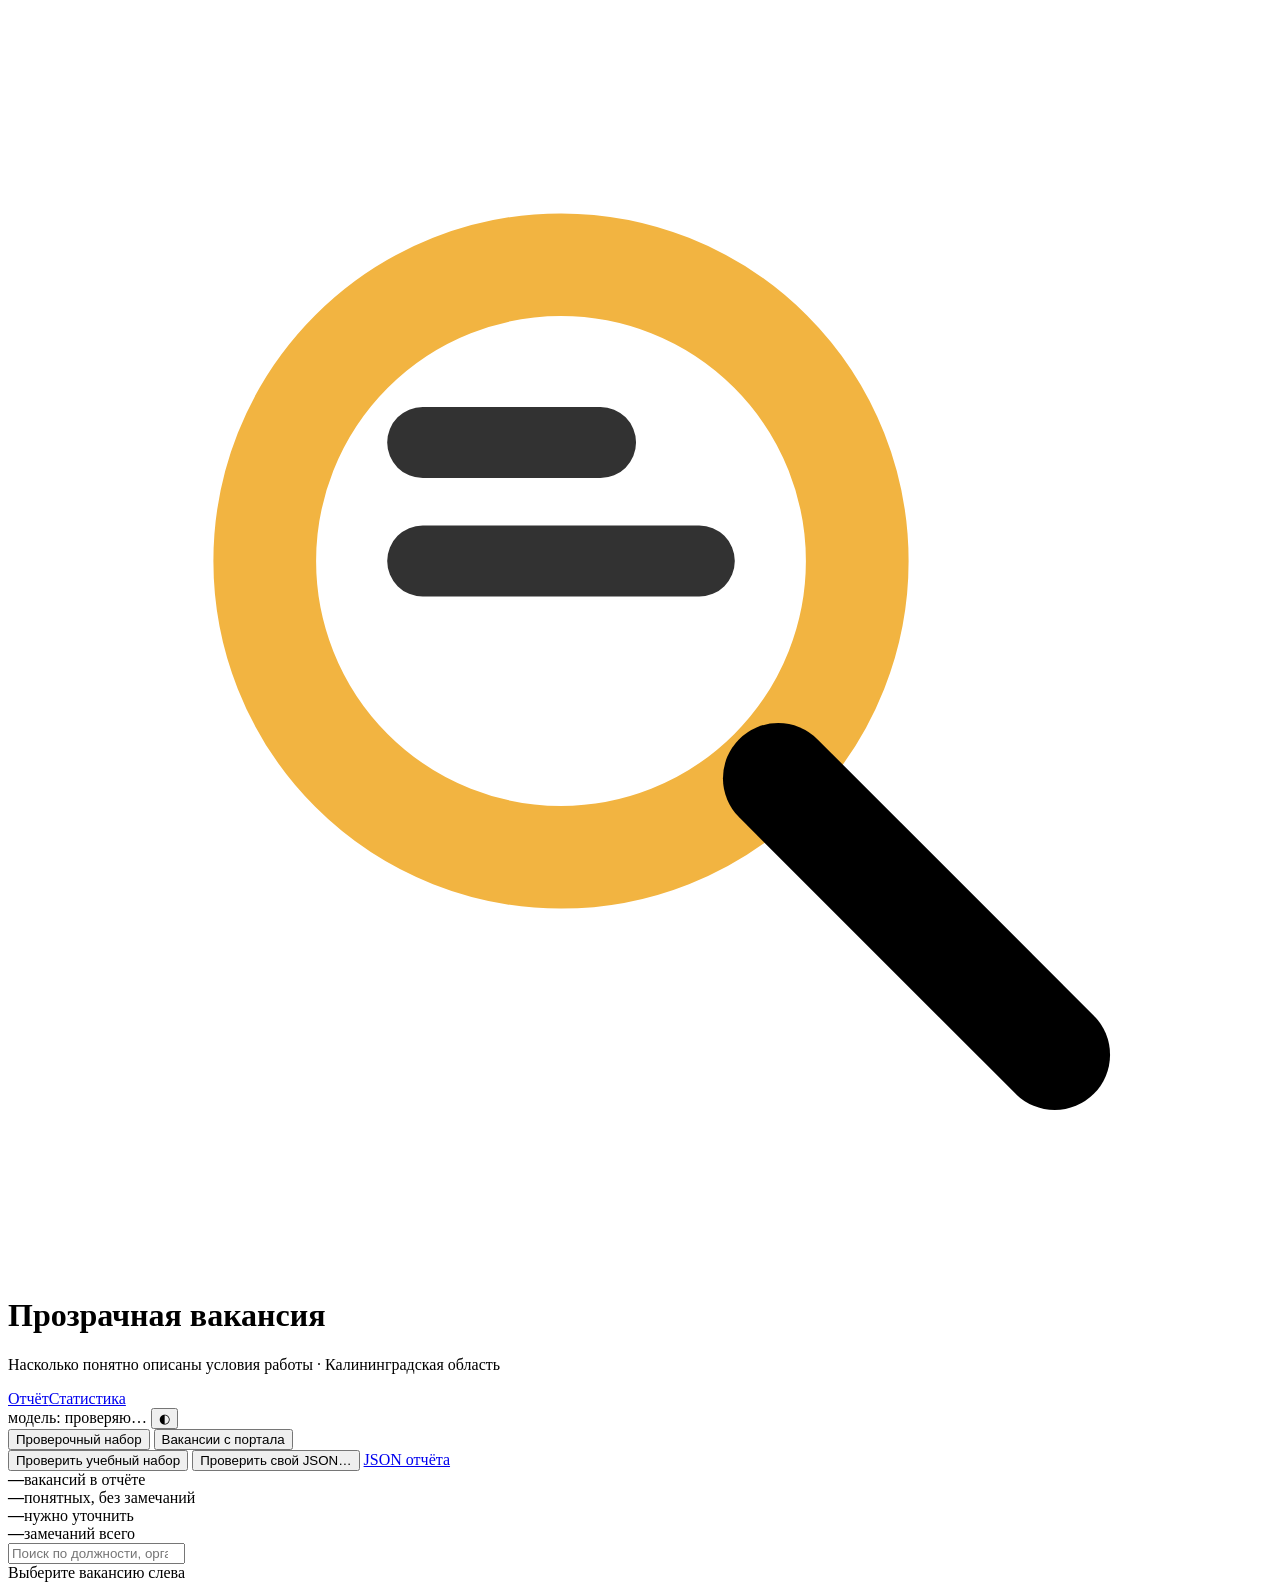
==== commit e3931bb6: "task4" ====
--- a/pv/static/index.html
+++ b/pv/static/index.html
@@ -5,7 +5,7 @@
 <meta name="viewport" content="width=device-width, initial-scale=1">
 <title>Прозрачная вакансия</title>
 <link rel="icon" href="data:image/svg+xml,%3Csvg xmlns='http://www.w3.org/2000/svg' viewBox='0 0 32 32'%3E%3Crect width='32' height='32' rx='8' fill='%23173a3a'/%3E%3Ccircle cx='14' cy='14' r='6.5' fill='none' stroke='%23f2b441' stroke-width='2.6'/%3E%3Cpath d='m19 19 6 6' stroke='%23f4efe4' stroke-width='2.8' stroke-linecap='round'/%3E%3C/svg%3E">
-<link rel="stylesheet" href="/static/app.css?v=12">
+<link rel="stylesheet" href="/static/app.css?v=7">
 </head>
 <body>
 <header class="top">
@@ -25,7 +25,7 @@
   </div>
   <span class="grow"></span>
   <span id="actionsCheck" style="display:contents">
-    <button class="btn" id="btnSample"><span class="spin"></span><span id="btnSampleText">Проверить учебный набор</span></button>
+    <button class="btn" id="btnSample"><span class="spin"></span>Проверить учебный набор</button>
     <button class="btn primary" id="btnUpload"><span class="spin"></span>Проверить свой JSON…</button>
     <input type="file" id="file" accept=".json,application/json" hidden>
   </span>
@@ -33,14 +33,11 @@
     <label class="field">не больше <input type="number" id="maxV" min="1" max="5000" value="200"> вакансий</label>
     <button class="btn primary" id="btnRun"><span class="spin"></span>Загрузить с портала</button>
   </span>
-  <button class="btn" id="btnSettings" onclick="toggleSettings()">Настройки ИИ</button>
   <a class="btn" id="jsonLink" href="/api/report?kind=check" target="_blank" rel="noopener">JSON отчёта</a>
 </div>
-<section class="settings" id="settings" aria-label="Настройки ИИ"></section>
 <div class="banner" id="banner" role="status"></div>
 <div class="runline" id="runline" role="status"><span class="spin"></span><div class="body"><b id="runText"></b><span class="sub" id="runSub"></span><div class="bar2"><u id="runBar" style="width:0"></u></div></div></div>
-<div class="strength weak page-note" id="weakNote" hidden></div>
-<div class="notice" id="calib" role="status"><span class="spin"></span><div class="body"><b id="calibTitle"></b><span class="sub" id="calibSub"></span><div class="bar2"><u id="calibBar" style="width:0"></u></div></div><a class="btn" href="/stats" id="calibLink" hidden>Что показала калибровка</a><button class="btn" id="calibClose" hidden>Закрыть</button></div>
+<div class="notice" id="calib" role="status"><span class="spin"></span><div class="body"><b id="calibTitle"></b><span class="sub" id="calibSub"></span><div class="bar2"><u id="calibBar" style="width:0"></u></div></div><a class="btn" href="/stats" id="calibLink" hidden>Что показала настройка</a><button class="btn" id="calibClose" hidden>Закрыть</button></div>
 
 <section class="summary" aria-label="Сводка по отчёту">
   <div class="stat"><b class="num" id="sTotal">—</b><span>вакансий в отчёте</span></div>
@@ -61,9 +58,8 @@
   <section class="pane detail" id="detail"><div class="empty">Выберите вакансию слева</div></section>
 </main>
 
-<script src="/static/settings.js?v=2"></script>
-<script src="/static/calib.js?v=6"></script>
-<script src="/static/live.js?v=5"></script>
+<script src="/static/calib.js?v=3"></script>
+<script src="/static/live.js?v=4"></script>
 <script>
 "use strict";
 const TOPICS = {title: "Название должности", duties: "Обязанности", requirements: "Требования", salary: "Оплата", schedule: "График", location: "Место работы", employment: "Тип занятости"};
@@ -127,12 +123,14 @@
   if (!vs.some(v => v.id === S.sel)) S.sel = (vs.find(v => (v.findings || []).length) || vs[0] || {}).id || null;
   render();
 }
-function render() { renderSummary(); renderFilters(); renderList(); renderDetail(); sampleButton(); }
-// Надпись на кнопке учебного набора зависит от того, что сейчас на экране: учебный набор или свой JSON.
-function sampleButton() {
-  const src = S.kind === "check" && S.report && !S.report.partial ? S.report.source : null;
-  $("btnSampleText").textContent = !src ? "Проверить учебный набор" : src === "sample_vacancies.json" ? "Проверить учебный набор заново" : "Вернуться к учебному набору";
-  $("btnSample").title = src && src !== "sample_vacancies.json" ? "Сейчас показан отчёт по файлу «" + src + "»" : "";
+function render() { renderSampleBtn(); renderSummary(); renderFilters(); renderList(); renderDetail(); }
+function renderSampleBtn() {
+  const btn = $("btnSample");
+  if (!btn) return;
+  const imported = !!(S.report && S.report.imported_source);
+  const label = imported ? "Вернуться к учебному набору" : "Проверить учебный набор";
+  if (btn.lastChild && btn.lastChild.nodeType === 3) btn.lastChild.nodeValue = label;
+  else btn.append(document.createTextNode(label));
 }
 
 function renderSummary() {
@@ -172,13 +170,15 @@
   const vs = visible();
   if (!S.report) return $("list").replaceChildren(el("div", {class: "empty", text: S.kind === "latest" ? "Отчёта по вакансиям с портала ещё нет. Нажмите «Загрузить с портала»." : "Отчёта ещё нет. Нажмите «Проверить учебный набор»."}));
   if (!vs.length) return $("list").replaceChildren(el("div", {class: "empty", text: "Под эти условия вакансий нет"}));
+  const impIds = new Set((S.report && S.report.imported_ids) || []);
   $("list").replaceChildren(...vs.map(v => {
     const c = counts(v), n = live(v).length;
     const fresh = !LIVE.seen.has(v.id); LIVE.seen.add(v.id);
+    const impTag = impIds.has(String(v.id)) ? " · из JSON" : "";
     return el("button", {class: "item" + (fresh ? " enter" : "") + (v.pending ? " pending" : ""), "aria-current": String(v.id === S.sel), onclick: () => { S.sel = v.id; S.tab = S.tab === "resume" ? "resume" : "audit"; renderList(); renderDetail(); }},
       el("span", {class: "t", text: v.title || "(без названия)"}),
       el("span", {class: "marks"}, n === 0 ? el("span", {class: "count clean", text: "понятна"}) : Object.keys(KINDS).filter(k => c[k]).map(k => el("span", {class: "count " + k, title: KINDS[k], text: String(c[k])}))),
-      el("span", {class: "c", text: [v.company, v.id].filter(Boolean).join(" · ") + (v.pending ? " · проверяет модель" : "")}));
+      el("span", {class: "c", text: [v.company, v.id].filter(Boolean).join(" · ") + impTag + (v.pending ? " · проверяет модель" : "")}));
   }));
 }
 
@@ -222,55 +222,29 @@
   if (changed) { box.classList.remove("fade"); void box.offsetWidth; box.classList.add("fade"); }
 }
 
-// История решений по замечанию: каким был статус, каким стал и когда.
-function statusChip(f, choice) {
-  const off = (f.source === "rule" && choice === "llm") || (f.source === "llm" && choice === "rule");
-  return off ? el("span", {class: "kind ok", text: "проблемы нет"}) : el("span", {class: "kind " + f.kind, text: KINDS[f.kind] || f.kind});
-}
-function fmtWhen(iso) {
-  const d = new Date(iso);
-  if (isNaN(d)) return String(iso);
-  const p = n => String(n).padStart(2, "0");
-  return p(d.getDate()) + "." + p(d.getMonth() + 1) + "." + d.getFullYear() + " " + p(d.getHours()) + ":" + p(d.getMinutes()) + ":" + p(d.getSeconds());
-}
-function historyBlock(f) {
-  const h = f.history || [];
-  if (!h.length) return null;
-  return el("details", {class: "history"}, el("summary", {text: "История решений · " + h.length}),
-    el("ol", {}, h.slice().reverse().map(x => el("li", {}, el("time", {text: fmtWhen(x.at)}), statusChip(f, x.from), el("span", {class: "arrow", text: "→"}), statusChip(f, x.to)))));
-}
-
 // Расхождение: один метод видит проблему, другой — нет. Человек принимает один из ответов.
 function verdictBar(v, f) {
   const ruleSays = f.source === "rule" ? "проблема есть" : "проблемы нет", aiSays = f.source === "llm" ? "проблема есть" : "проблемы нет";
   async function choose(choice) {
     try {
-      const was = f.verdict || null, now = choice === "none" ? null : choice;
       await api("/api/verdict?vacancy_id=" + encodeURIComponent(v.id) + "&topic=" + f.topic + "&kind=" + f.kind + "&choice=" + choice + "&source=" + f.source, {method: "POST"});
-      if (was !== now) (f.history = f.history || []).push({at: new Date().toISOString(), from: was, to: now});
-      if (choice === "none") { delete f.verdict; delete f._fresh; } else { f.verdict = choice; f._fresh = true; }
+      if (choice === "none") delete f.verdict; else f.verdict = choice;
       renderSummary(); renderList(); renderDetail();
-      delete f._fresh;          // зелёная пометка показывается один раз — сразу после выбора — и сама гаснет
     } catch (e) { banner(e.message); }
   }
   if (f.verdict) return el("div", {class: "verdict"}, el("span", {text: dismissed(f) ? "Замечание снято: принято, что проблемы нет." : "Замечание подтверждено."}), el("button", {class: "copy", onclick: () => choose("none"), text: "изменить решение"}));
   return el("div", {class: "verdict"},
-    el("div", {class: "verdict-head"}, el("b", {text: "Выбор за вами"}), el("span", {text: "Системный AI и ИИ ответили по-разному. Выберите ответ, который считаете верным, — статус замечания изменится на статус выбранного ответа."})),
-    el("span", {class: "ans"}, "Системный AI: " + ruleSays, el("button", {class: "copy", onclick: () => choose("rule"), text: "принять"})),
-    el("span", {class: "ans"}, "ИИ: " + aiSays, el("button", {class: "copy", onclick: () => choose("llm"), text: "принять"})),
-    strengthNote(window.PV_META, true));
+    el("span", {class: "ans"}, "Правило: " + ruleSays, el("button", {class: "copy", onclick: () => choose("rule"), text: "принять"})),
+    el("span", {class: "ans"}, "ИИ: " + aiSays, el("button", {class: "copy", onclick: () => choose("llm"), text: "принять"})));
 }
 
 // Кто видит проблему: правило, ИИ или оба. Две маленькие метки; погашенная — «не видит».
 function whoSees(f) {
   const m = S.report && S.report.model, ai = m && m.used && m.calibrated;
   const rule = f.source !== "llm", llm = f.source === "llm" || f.source === "both";
-  if (!ai && !llm) return el("span", {class: "who"}, el("i", {class: "on", title: "Проблему нашёл Системный AI. ИИ эту вакансию не проверял", text: "Системный AI"}));
-  // до решения человека ничего не зачёркнуто: горит тот, кто видит проблему; после — выбранный ответ отмечен, невыбранный зачёркнут
-  const cls = who => f.verdict ? (f.verdict === who ? "on chosen" : "off") : ((who === "rule" ? rule : llm) ? "on" : "idle");
-  const title = f.verdict ? (f.verdict === "llm" ? "Принят ответ ИИ" : "Принят ответ Системного AI")
-    : rule && llm ? "Проблему видят и Системный AI, и ИИ. Формулировка — от ИИ" : rule ? "Проблему видит Системный AI, ИИ её не отметил" : "Проблему отметил только ИИ, Системный AI её не видит";
-  return el("span", {class: "who", title}, el("i", {class: cls("rule"), text: "Системный AI"}), el("i", {class: cls("llm") + " ai", text: "ИИ"}));
+  if (!ai && !llm) return el("span", {class: "who"}, el("i", {class: "on", title: "Проблему нашло правило. ИИ эту вакансию не проверял", text: "правило"}));
+  return el("span", {class: "who", title: rule && llm ? "Проблему видят и правило, и ИИ. Формулировка — от ИИ" : rule ? "Проблему видит правило, ИИ её не отметил" : "Проблему отметил только ИИ, правило её не видит"},
+    el("i", {class: rule ? "on" : "off", text: "правило"}), el("i", {class: llm ? "on ai" : "off", text: "ИИ"}));
 }
 
 function auditView(v) {
@@ -292,14 +266,13 @@
       el("dd", {}, has ? highlight(String(fields[f]), marksBy[f] || []) : (f in missing ? el("span", {class: "gap-flag", style: "cursor:pointer", onclick: () => focusFinding(missing[f]), text: "не указано — см. замечание"}) : "не указано")));
   }));
   const list = fs.length ? fs.map((f, i) => el("article", {class: "finding " + f.kind + (dismissed(f) ? " dismissed" : ""), "data-f": i, onmouseenter: () => document.querySelectorAll('mark[data-f="' + i + '"]').forEach(n => n.classList.add("active")), onmouseleave: () => document.querySelectorAll("mark.active").forEach(n => n.classList.remove("active"))},
-      el("div", {class: "f-top"}, dismissed(f) ? el("span", {class: "kind ok", title: "Было: " + (KINDS[f.kind] || f.kind), text: "проблемы нет"}) : el("span", {class: "kind " + f.kind, text: KINDS[f.kind] || f.kind}), el("span", {class: "f-topic", text: TOPICS[f.topic] || f.topic}),
-        disputed(f) && !f.verdict ? el("span", {class: "dispute", text: f.source === "llm" ? "(расхождение с ответом Системного AI)" : "(расхождение с ответом ИИ)"}) : null,
-        f._fresh ? el("span", {class: "accepted", text: f.verdict === "llm" ? "(выбран ответ ИИ)" : "(выбран ответ Системного AI)"}) : null,
+      el("div", {class: "f-top"}, el("span", {class: "kind " + f.kind, text: KINDS[f.kind] || f.kind}), el("span", {class: "f-topic", text: TOPICS[f.topic] || f.topic}),
+        disputed(f) && !f.verdict ? el("span", {class: "dispute", text: f.source === "llm" ? "(расхождение с ответом правил)" : "(расхождение с ответом ИИ)"}) : null,
+        f.verdict ? el("span", {class: "accepted", text: f.verdict === "llm" ? "(принят ответ ИИ)" : "(принят ответ правила)"}) : null,
         whoSees(f)),
       el("div", {text: f.problem}),
-      f.rule_problem ? el("details", {class: "rule-says"}, el("summary", {text: "Что пишет Системный AI"}), el("div", {text: f.rule_problem}), el("div", {class: "note", text: f.rule_recommendation})) : null,
+      f.rule_problem ? el("details", {class: "rule-says"}, el("summary", {text: "Что пишет правило"}), el("div", {text: f.rule_problem}), el("div", {class: "note", text: f.rule_recommendation})) : null,
       disputed(f) ? verdictBar(v, f) : null,
-      historyBlock(f),
       f.quote ? el("div", {class: "quote"}, el("small", {title: "Поле источника: " + f.field, text: fieldName(f.field)}), "«" + f.quote + "»") : el("div", {class: "quote"}, el("small", {title: "Поле источника: " + f.field, text: fieldName(f.field)}), el("span", {class: "gap-flag", text: "поле пустое"})),
       f.conflict_with ? [el("div", {class: "vs", text: "ПРОТИВ"}), el("div", {class: "quote"}, el("small", {title: "Поле источника: " + f.conflict_with.field, text: fieldName(f.conflict_with.field)}), "«" + f.conflict_with.quote + "»")] : null,
       el("div", {class: "rec"}, el("p", {}, el("b", {text: "Что уточнить. "}), f.recommendation), el("button", {class: "copy", onclick: e => copyText(f.recommendation, e.currentTarget), text: "копировать"}))))
@@ -353,7 +326,7 @@
 $("segCheck").onclick = () => switchKind("check");
 $("segLatest").onclick = () => switchKind("latest");
 $("q").oninput = e => { S.q = e.target.value; renderList(); };
-$("btnSample").onclick = () => startJob("/api/check-sample", {method: "POST"});
+$("btnSample").onclick = () => startJob("/api/check-sample" + (S.report && S.report.imported_source ? "?restore=1" : ""), {method: "POST"});
 $("btnUpload").onclick = () => $("file").click();
 $("file").onchange = async e => { const f = e.target.files[0]; if (!f) return; const body = await f.text(); e.target.value = ""; startJob("/api/check?name=" + encodeURIComponent(f.name), {method: "POST", headers: {"Content-Type": "application/json"}, body}); };
 $("btnRun").onclick = () => startJob("/api/run?max_vacancies=" + encodeURIComponent($("maxV").value || 200), {method: "POST"});
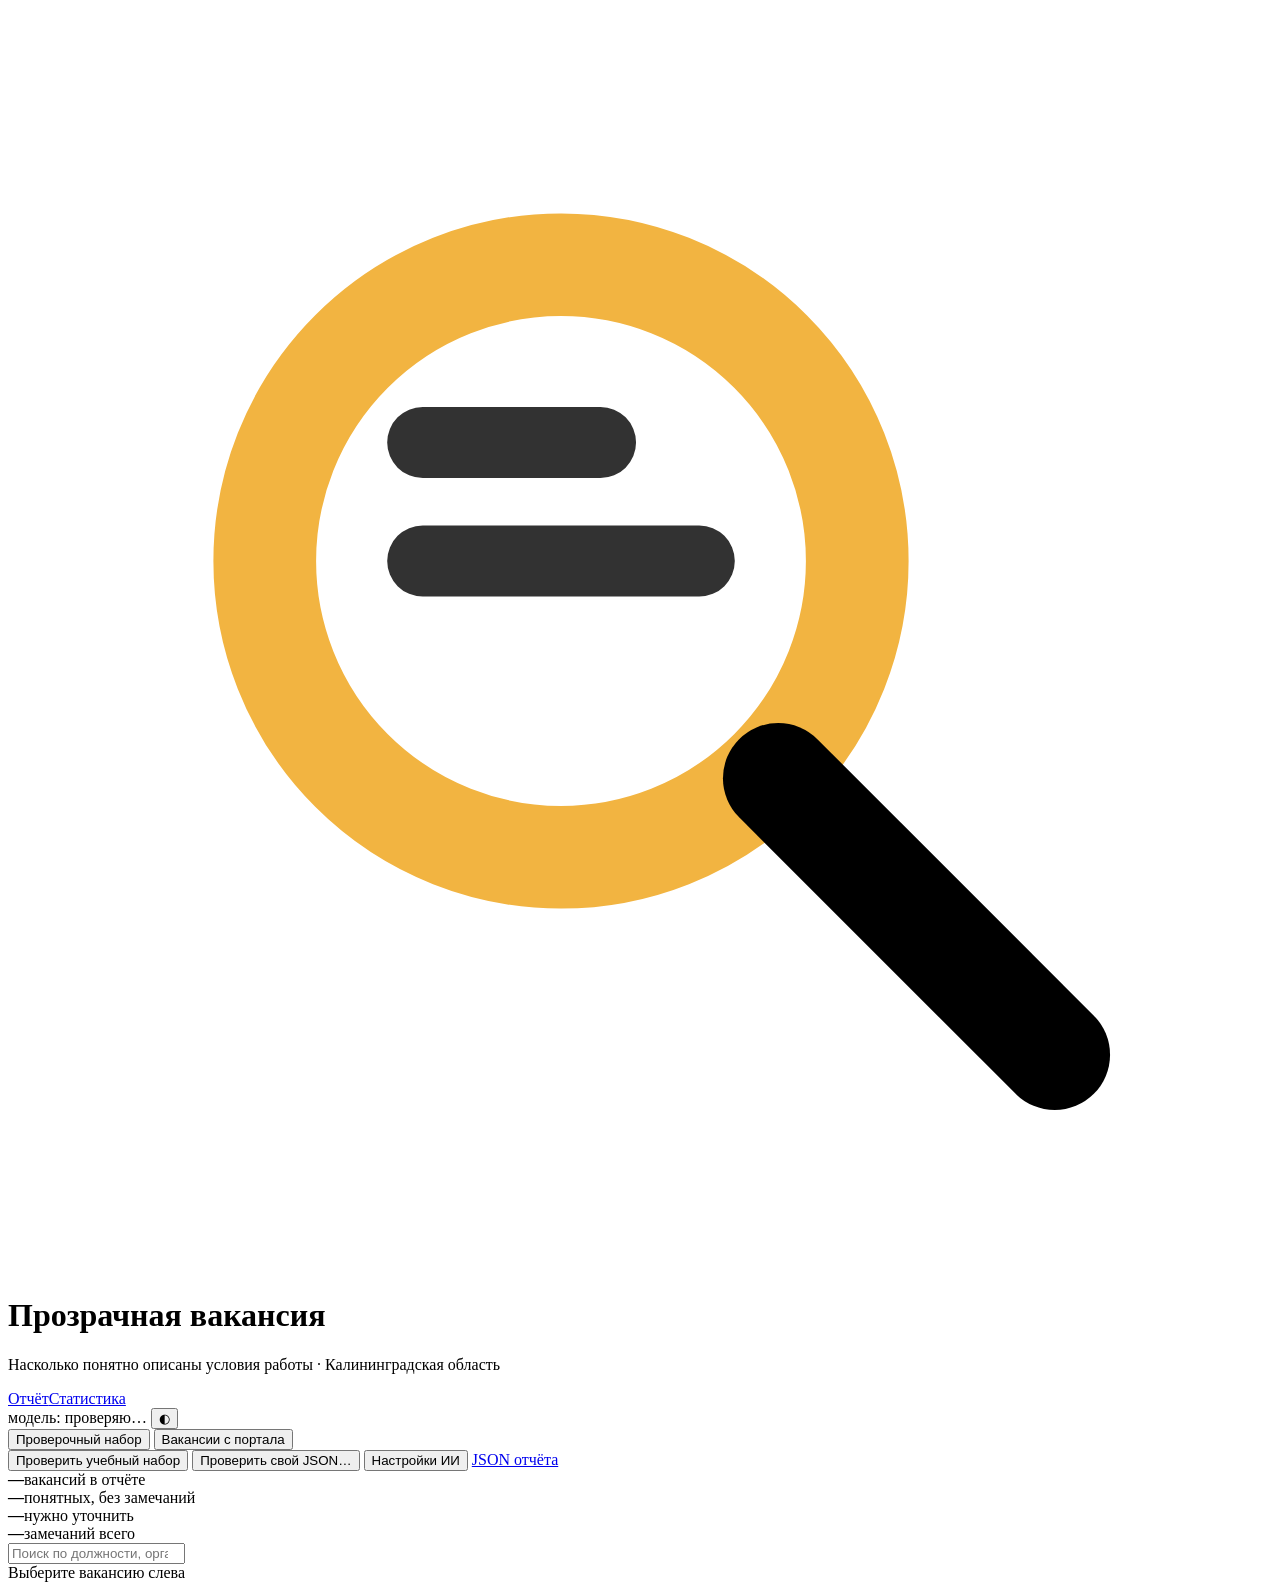
==== commit fa94c563: "Тесты не зависят от норм, выученных на этом компьютере; уточнён текст уведомления о калибровке" ====
--- a/pv/static/index.html
+++ b/pv/static/index.html
@@ -5,7 +5,7 @@
 <meta name="viewport" content="width=device-width, initial-scale=1">
 <title>Прозрачная вакансия</title>
 <link rel="icon" href="data:image/svg+xml,%3Csvg xmlns='http://www.w3.org/2000/svg' viewBox='0 0 32 32'%3E%3Crect width='32' height='32' rx='8' fill='%23173a3a'/%3E%3Ccircle cx='14' cy='14' r='6.5' fill='none' stroke='%23f2b441' stroke-width='2.6'/%3E%3Cpath d='m19 19 6 6' stroke='%23f4efe4' stroke-width='2.8' stroke-linecap='round'/%3E%3C/svg%3E">
-<link rel="stylesheet" href="/static/app.css?v=7">
+<link rel="stylesheet" href="/static/app.css?v=13">
 </head>
 <body>
 <header class="top">
@@ -25,7 +25,7 @@
   </div>
   <span class="grow"></span>
   <span id="actionsCheck" style="display:contents">
-    <button class="btn" id="btnSample"><span class="spin"></span>Проверить учебный набор</button>
+    <button class="btn" id="btnSample"><span class="spin"></span><span id="btnSampleText">Проверить учебный набор</span></button>
     <button class="btn primary" id="btnUpload"><span class="spin"></span>Проверить свой JSON…</button>
     <input type="file" id="file" accept=".json,application/json" hidden>
   </span>
@@ -33,11 +33,14 @@
     <label class="field">не больше <input type="number" id="maxV" min="1" max="5000" value="200"> вакансий</label>
     <button class="btn primary" id="btnRun"><span class="spin"></span>Загрузить с портала</button>
   </span>
+  <button class="btn" id="btnSettings" onclick="toggleSettings()">Настройки ИИ</button>
   <a class="btn" id="jsonLink" href="/api/report?kind=check" target="_blank" rel="noopener">JSON отчёта</a>
 </div>
+<dialog class="settings" id="settings" aria-label="Настройки ИИ"></dialog>
 <div class="banner" id="banner" role="status"></div>
 <div class="runline" id="runline" role="status"><span class="spin"></span><div class="body"><b id="runText"></b><span class="sub" id="runSub"></span><div class="bar2"><u id="runBar" style="width:0"></u></div></div></div>
-<div class="notice" id="calib" role="status"><span class="spin"></span><div class="body"><b id="calibTitle"></b><span class="sub" id="calibSub"></span><div class="bar2"><u id="calibBar" style="width:0"></u></div></div><a class="btn" href="/stats" id="calibLink" hidden>Что показала настройка</a><button class="btn" id="calibClose" hidden>Закрыть</button></div>
+<div class="strength weak page-note" id="weakNote" hidden></div>
+<div class="notice" id="calib" role="status"><span class="spin"></span><div class="body"><b id="calibTitle"></b><span class="sub" id="calibSub"></span><div class="bar2"><u id="calibBar" style="width:0"></u></div></div><a class="btn" href="/stats" id="calibLink" hidden>Что показала калибровка</a><button class="btn" id="calibClose" hidden>Закрыть</button></div>
 
 <section class="summary" aria-label="Сводка по отчёту">
   <div class="stat"><b class="num" id="sTotal">—</b><span>вакансий в отчёте</span></div>
@@ -58,8 +61,9 @@
   <section class="pane detail" id="detail"><div class="empty">Выберите вакансию слева</div></section>
 </main>
 
-<script src="/static/calib.js?v=3"></script>
-<script src="/static/live.js?v=4"></script>
+<script src="/static/settings.js?v=3"></script>
+<script src="/static/calib.js?v=7"></script>
+<script src="/static/live.js?v=5"></script>
 <script>
 "use strict";
 const TOPICS = {title: "Название должности", duties: "Обязанности", requirements: "Требования", salary: "Оплата", schedule: "График", location: "Место работы", employment: "Тип занятости"};
@@ -123,14 +127,12 @@
   if (!vs.some(v => v.id === S.sel)) S.sel = (vs.find(v => (v.findings || []).length) || vs[0] || {}).id || null;
   render();
 }
-function render() { renderSampleBtn(); renderSummary(); renderFilters(); renderList(); renderDetail(); }
-function renderSampleBtn() {
-  const btn = $("btnSample");
-  if (!btn) return;
-  const imported = !!(S.report && S.report.imported_source);
-  const label = imported ? "Вернуться к учебному набору" : "Проверить учебный набор";
-  if (btn.lastChild && btn.lastChild.nodeType === 3) btn.lastChild.nodeValue = label;
-  else btn.append(document.createTextNode(label));
+function render() { renderSummary(); renderFilters(); renderList(); renderDetail(); sampleButton(); }
+// Надпись на кнопке учебного набора зависит от того, что сейчас на экране: учебный набор или свой JSON.
+function sampleButton() {
+  const src = S.kind === "check" && S.report && !S.report.partial ? S.report.source : null;
+  $("btnSampleText").textContent = !src ? "Проверить учебный набор" : src === "sample_vacancies.json" ? "Проверить учебный набор заново" : "Вернуться к учебному набору";
+  $("btnSample").title = src && src !== "sample_vacancies.json" ? "Сейчас показан отчёт по файлу «" + src + "»" : "";
 }
 
 function renderSummary() {
@@ -170,15 +172,13 @@
   const vs = visible();
   if (!S.report) return $("list").replaceChildren(el("div", {class: "empty", text: S.kind === "latest" ? "Отчёта по вакансиям с портала ещё нет. Нажмите «Загрузить с портала»." : "Отчёта ещё нет. Нажмите «Проверить учебный набор»."}));
   if (!vs.length) return $("list").replaceChildren(el("div", {class: "empty", text: "Под эти условия вакансий нет"}));
-  const impIds = new Set((S.report && S.report.imported_ids) || []);
   $("list").replaceChildren(...vs.map(v => {
     const c = counts(v), n = live(v).length;
     const fresh = !LIVE.seen.has(v.id); LIVE.seen.add(v.id);
-    const impTag = impIds.has(String(v.id)) ? " · из JSON" : "";
     return el("button", {class: "item" + (fresh ? " enter" : "") + (v.pending ? " pending" : ""), "aria-current": String(v.id === S.sel), onclick: () => { S.sel = v.id; S.tab = S.tab === "resume" ? "resume" : "audit"; renderList(); renderDetail(); }},
       el("span", {class: "t", text: v.title || "(без названия)"}),
       el("span", {class: "marks"}, n === 0 ? el("span", {class: "count clean", text: "понятна"}) : Object.keys(KINDS).filter(k => c[k]).map(k => el("span", {class: "count " + k, title: KINDS[k], text: String(c[k])}))),
-      el("span", {class: "c", text: [v.company, v.id].filter(Boolean).join(" · ") + impTag + (v.pending ? " · проверяет модель" : "")}));
+      el("span", {class: "c", text: [v.company, v.id].filter(Boolean).join(" · ") + (v.pending ? " · проверяет модель" : "")}));
   }));
 }
 
@@ -222,29 +222,55 @@
   if (changed) { box.classList.remove("fade"); void box.offsetWidth; box.classList.add("fade"); }
 }
 
+// История решений по замечанию: каким был статус, каким стал и когда.
+function statusChip(f, choice) {
+  const off = (f.source === "rule" && choice === "llm") || (f.source === "llm" && choice === "rule");
+  return off ? el("span", {class: "kind ok", text: "проблемы нет"}) : el("span", {class: "kind " + f.kind, text: KINDS[f.kind] || f.kind});
+}
+function fmtWhen(iso) {
+  const d = new Date(iso);
+  if (isNaN(d)) return String(iso);
+  const p = n => String(n).padStart(2, "0");
+  return p(d.getDate()) + "." + p(d.getMonth() + 1) + "." + d.getFullYear() + " " + p(d.getHours()) + ":" + p(d.getMinutes()) + ":" + p(d.getSeconds());
+}
+function historyBlock(f) {
+  const h = f.history || [];
+  if (!h.length) return null;
+  return el("details", {class: "history"}, el("summary", {text: "История решений · " + h.length}),
+    el("ol", {}, h.slice().reverse().map(x => el("li", {}, el("time", {text: fmtWhen(x.at)}), statusChip(f, x.from), el("span", {class: "arrow", text: "→"}), statusChip(f, x.to)))));
+}
+
 // Расхождение: один метод видит проблему, другой — нет. Человек принимает один из ответов.
 function verdictBar(v, f) {
   const ruleSays = f.source === "rule" ? "проблема есть" : "проблемы нет", aiSays = f.source === "llm" ? "проблема есть" : "проблемы нет";
   async function choose(choice) {
     try {
+      const was = f.verdict || null, now = choice === "none" ? null : choice;
       await api("/api/verdict?vacancy_id=" + encodeURIComponent(v.id) + "&topic=" + f.topic + "&kind=" + f.kind + "&choice=" + choice + "&source=" + f.source, {method: "POST"});
-      if (choice === "none") delete f.verdict; else f.verdict = choice;
+      if (was !== now) (f.history = f.history || []).push({at: new Date().toISOString(), from: was, to: now});
+      if (choice === "none") { delete f.verdict; delete f._fresh; } else { f.verdict = choice; f._fresh = true; }
       renderSummary(); renderList(); renderDetail();
+      delete f._fresh;          // зелёная пометка показывается один раз — сразу после выбора — и сама гаснет
     } catch (e) { banner(e.message); }
   }
   if (f.verdict) return el("div", {class: "verdict"}, el("span", {text: dismissed(f) ? "Замечание снято: принято, что проблемы нет." : "Замечание подтверждено."}), el("button", {class: "copy", onclick: () => choose("none"), text: "изменить решение"}));
   return el("div", {class: "verdict"},
-    el("span", {class: "ans"}, "Правило: " + ruleSays, el("button", {class: "copy", onclick: () => choose("rule"), text: "принять"})),
-    el("span", {class: "ans"}, "ИИ: " + aiSays, el("button", {class: "copy", onclick: () => choose("llm"), text: "принять"})));
+    el("div", {class: "verdict-head"}, el("b", {text: "Выбор за вами"}), el("span", {text: "Системный AI и ИИ ответили по-разному. Выберите ответ, который считаете верным, — статус замечания изменится на статус выбранного ответа."})),
+    el("span", {class: "ans"}, "Системный AI: " + ruleSays, el("button", {class: "copy", onclick: () => choose("rule"), text: "принять"})),
+    el("span", {class: "ans"}, "ИИ: " + aiSays, el("button", {class: "copy", onclick: () => choose("llm"), text: "принять"})),
+    strengthNote(window.PV_META, true));
 }
 
 // Кто видит проблему: правило, ИИ или оба. Две маленькие метки; погашенная — «не видит».
 function whoSees(f) {
   const m = S.report && S.report.model, ai = m && m.used && m.calibrated;
   const rule = f.source !== "llm", llm = f.source === "llm" || f.source === "both";
-  if (!ai && !llm) return el("span", {class: "who"}, el("i", {class: "on", title: "Проблему нашло правило. ИИ эту вакансию не проверял", text: "правило"}));
-  return el("span", {class: "who", title: rule && llm ? "Проблему видят и правило, и ИИ. Формулировка — от ИИ" : rule ? "Проблему видит правило, ИИ её не отметил" : "Проблему отметил только ИИ, правило её не видит"},
-    el("i", {class: rule ? "on" : "off", text: "правило"}), el("i", {class: llm ? "on ai" : "off", text: "ИИ"}));
+  if (!ai && !llm) return el("span", {class: "who"}, el("i", {class: "on", title: "Проблему нашёл Системный AI. ИИ эту вакансию не проверял", text: "Системный AI"}));
+  // до решения человека ничего не зачёркнуто: горит тот, кто видит проблему; после — выбранный ответ отмечен, невыбранный зачёркнут
+  const cls = who => f.verdict ? (f.verdict === who ? "on chosen" : "off") : ((who === "rule" ? rule : llm) ? "on" : "idle");
+  const title = f.verdict ? (f.verdict === "llm" ? "Принят ответ ИИ" : "Принят ответ Системного AI")
+    : rule && llm ? "Проблему видят и Системный AI, и ИИ. Формулировка — от ИИ" : rule ? "Проблему видит Системный AI, ИИ её не отметил" : "Проблему отметил только ИИ, Системный AI её не видит";
+  return el("span", {class: "who", title}, el("i", {class: cls("rule"), text: "Системный AI"}), el("i", {class: cls("llm") + " ai", text: "ИИ"}));
 }
 
 function auditView(v) {
@@ -266,13 +292,14 @@
       el("dd", {}, has ? highlight(String(fields[f]), marksBy[f] || []) : (f in missing ? el("span", {class: "gap-flag", style: "cursor:pointer", onclick: () => focusFinding(missing[f]), text: "не указано — см. замечание"}) : "не указано")));
   }));
   const list = fs.length ? fs.map((f, i) => el("article", {class: "finding " + f.kind + (dismissed(f) ? " dismissed" : ""), "data-f": i, onmouseenter: () => document.querySelectorAll('mark[data-f="' + i + '"]').forEach(n => n.classList.add("active")), onmouseleave: () => document.querySelectorAll("mark.active").forEach(n => n.classList.remove("active"))},
-      el("div", {class: "f-top"}, el("span", {class: "kind " + f.kind, text: KINDS[f.kind] || f.kind}), el("span", {class: "f-topic", text: TOPICS[f.topic] || f.topic}),
-        disputed(f) && !f.verdict ? el("span", {class: "dispute", text: f.source === "llm" ? "(расхождение с ответом правил)" : "(расхождение с ответом ИИ)"}) : null,
-        f.verdict ? el("span", {class: "accepted", text: f.verdict === "llm" ? "(принят ответ ИИ)" : "(принят ответ правила)"}) : null,
+      el("div", {class: "f-top"}, dismissed(f) ? el("span", {class: "kind ok", title: "Было: " + (KINDS[f.kind] || f.kind), text: "проблемы нет"}) : el("span", {class: "kind " + f.kind, text: KINDS[f.kind] || f.kind}), el("span", {class: "f-topic", text: TOPICS[f.topic] || f.topic}),
+        disputed(f) && !f.verdict ? el("span", {class: "dispute", text: f.source === "llm" ? "(расхождение с ответом Системного AI)" : "(расхождение с ответом ИИ)"}) : null,
+        f._fresh ? el("span", {class: "accepted", text: f.verdict === "llm" ? "(выбран ответ ИИ)" : "(выбран ответ Системного AI)"}) : null,
         whoSees(f)),
       el("div", {text: f.problem}),
-      f.rule_problem ? el("details", {class: "rule-says"}, el("summary", {text: "Что пишет правило"}), el("div", {text: f.rule_problem}), el("div", {class: "note", text: f.rule_recommendation})) : null,
+      f.rule_problem ? el("details", {class: "rule-says"}, el("summary", {text: "Что пишет Системный AI"}), el("div", {text: f.rule_problem}), el("div", {class: "note", text: f.rule_recommendation})) : null,
       disputed(f) ? verdictBar(v, f) : null,
+      historyBlock(f),
       f.quote ? el("div", {class: "quote"}, el("small", {title: "Поле источника: " + f.field, text: fieldName(f.field)}), "«" + f.quote + "»") : el("div", {class: "quote"}, el("small", {title: "Поле источника: " + f.field, text: fieldName(f.field)}), el("span", {class: "gap-flag", text: "поле пустое"})),
       f.conflict_with ? [el("div", {class: "vs", text: "ПРОТИВ"}), el("div", {class: "quote"}, el("small", {title: "Поле источника: " + f.conflict_with.field, text: fieldName(f.conflict_with.field)}), "«" + f.conflict_with.quote + "»")] : null,
       el("div", {class: "rec"}, el("p", {}, el("b", {text: "Что уточнить. "}), f.recommendation), el("button", {class: "copy", onclick: e => copyText(f.recommendation, e.currentTarget), text: "копировать"}))))
@@ -326,7 +353,7 @@
 $("segCheck").onclick = () => switchKind("check");
 $("segLatest").onclick = () => switchKind("latest");
 $("q").oninput = e => { S.q = e.target.value; renderList(); };
-$("btnSample").onclick = () => startJob("/api/check-sample" + (S.report && S.report.imported_source ? "?restore=1" : ""), {method: "POST"});
+$("btnSample").onclick = () => startJob("/api/check-sample", {method: "POST"});
 $("btnUpload").onclick = () => $("file").click();
 $("file").onchange = async e => { const f = e.target.files[0]; if (!f) return; const body = await f.text(); e.target.value = ""; startJob("/api/check?name=" + encodeURIComponent(f.name), {method: "POST", headers: {"Content-Type": "application/json"}, body}); };
 $("btnRun").onclick = () => startJob("/api/run?max_vacancies=" + encodeURIComponent($("maxV").value || 200), {method: "POST"});
@@ -341,6 +368,7 @@
   } catch { /* статус необязателен */ }
   try { S.resumes = await api("/api/resumes"); S.resumeId = (S.resumes[0] || {}).id || null; } catch { /* без сценария */ }
   watchCalibration();
+  autoOpenSettings();          // при первом запуске сайта — сразу выбор режима и модели
   await loadReport();
   let running = false;
   try { running = (await api("/api/progress")).state === "running"; } catch { /* старый сервис без показа хода */ }
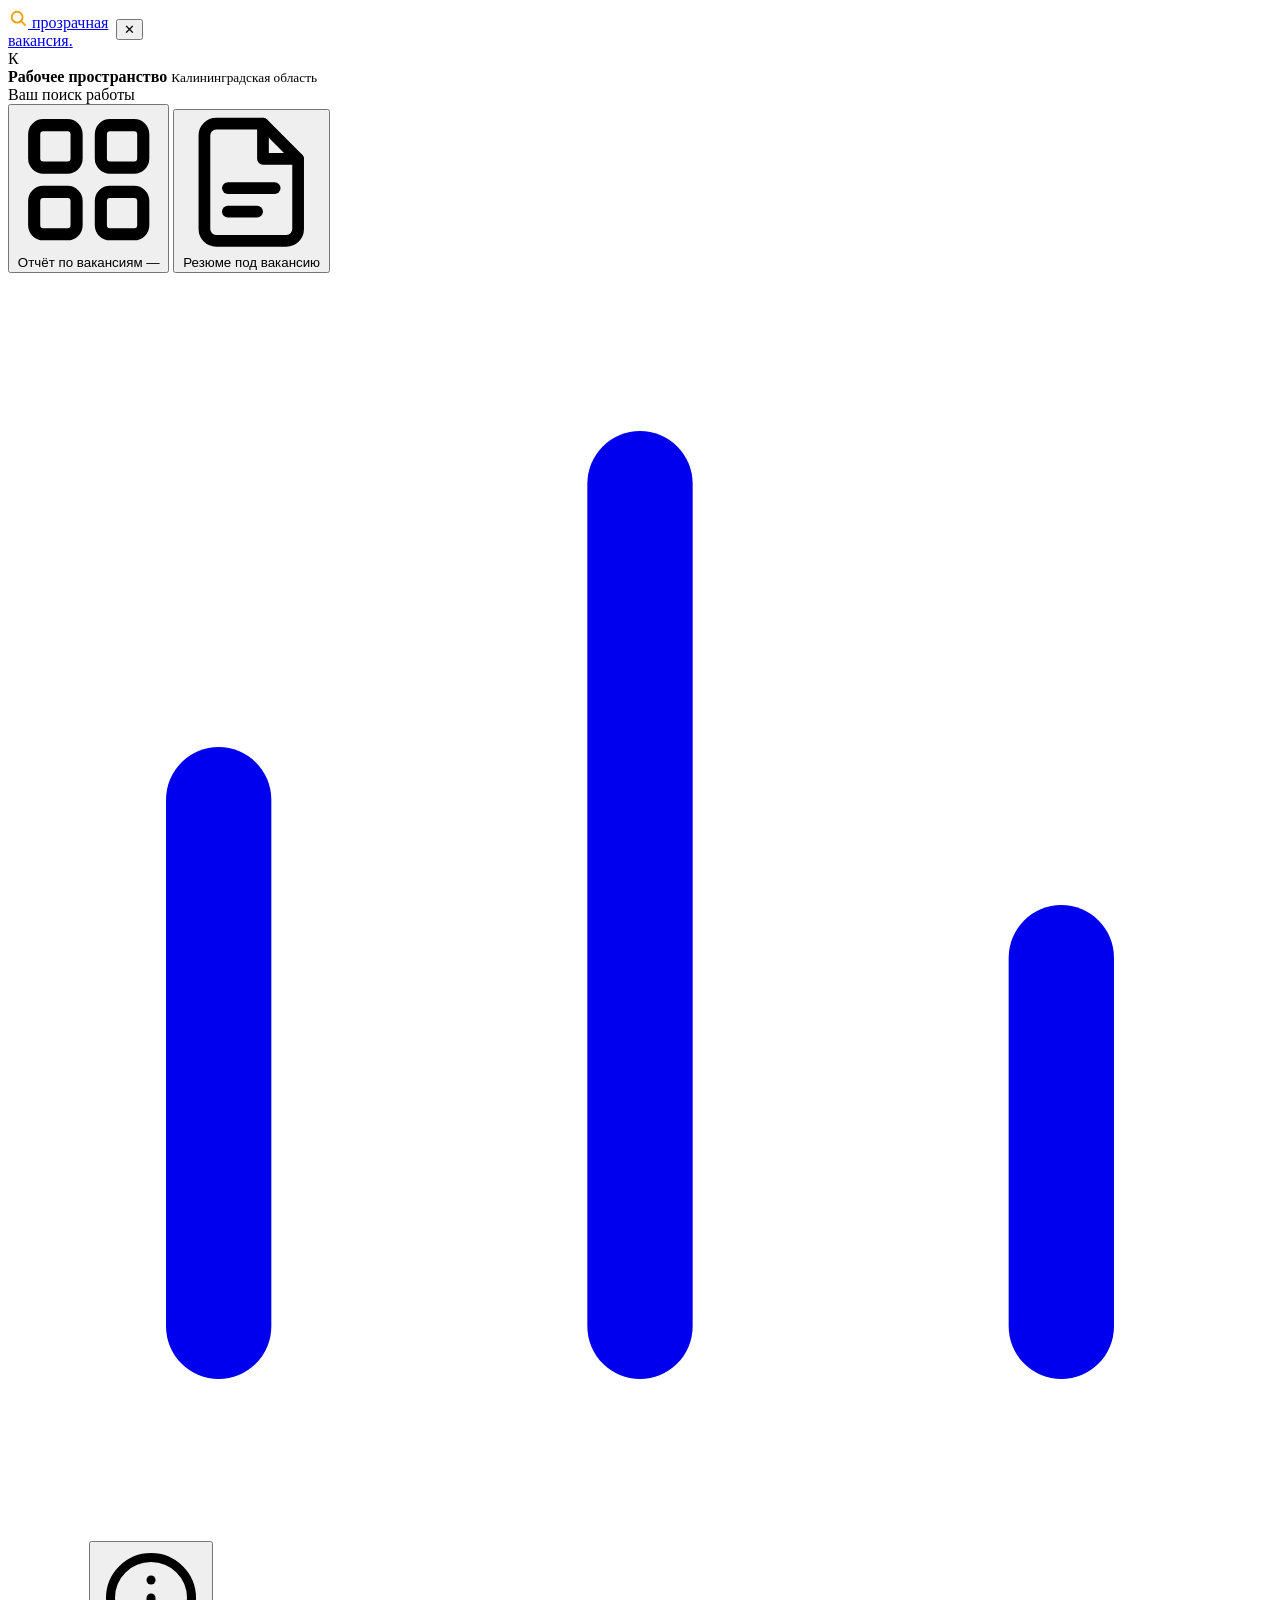
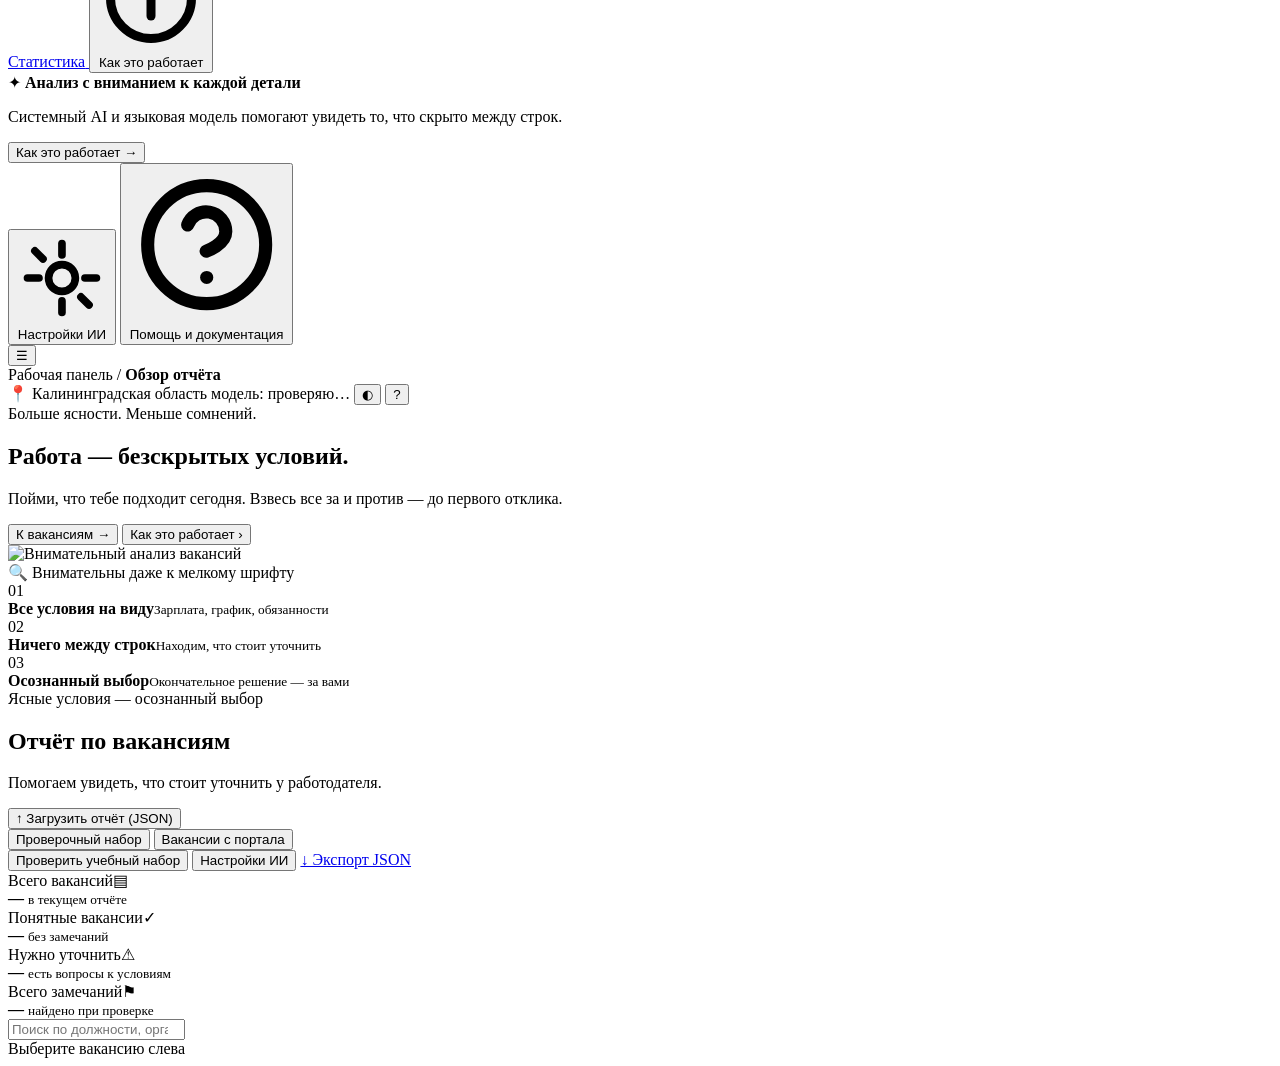
==== commit d874bac4: "feat(ui): Figma light/dark design system, new tabs, mobile drawer, fast AI settings & update gorunov" ====
--- a/pv/static/index.html
+++ b/pv/static/index.html
@@ -4,65 +4,318 @@
 <meta charset="utf-8">
 <meta name="viewport" content="width=device-width, initial-scale=1">
 <title>Прозрачная вакансия</title>
-<link rel="icon" href="data:image/svg+xml,%3Csvg xmlns='http://www.w3.org/2000/svg' viewBox='0 0 32 32'%3E%3Crect width='32' height='32' rx='8' fill='%23173a3a'/%3E%3Ccircle cx='14' cy='14' r='6.5' fill='none' stroke='%23f2b441' stroke-width='2.6'/%3E%3Cpath d='m19 19 6 6' stroke='%23f4efe4' stroke-width='2.8' stroke-linecap='round'/%3E%3C/svg%3E">
-<link rel="stylesheet" href="/static/app.css?v=13">
+<link rel="icon" href="data:image/svg+xml,%3Csvg xmlns='http://www.w3.org/2000/svg' viewBox='0 0 32 32'%3E%3Crect width='32' height='32' rx='8' fill='%230d1726'/%3E%3Ccircle cx='14' cy='14' r='6.5' fill='none' stroke='%23f59e0b' stroke-width='2.6'/%3E%3Cpath d='m19 19 6 6' stroke='%23f8fafc' stroke-width='2.8' stroke-linecap='round'/%3E%3C/svg%3E">
+<link rel="stylesheet" href="/static/app.css?v=14">
 </head>
 <body>
-<header class="top">
-  <div class="logo">
-    <svg viewBox="0 0 32 32" aria-hidden="true"><circle cx="14" cy="14" r="7.5" fill="none" stroke="#f2b441" stroke-width="2.6"/><path d="m19.5 19.5 7 7" stroke="currentColor" stroke-width="2.8" stroke-linecap="round"/><path d="M10.5 14h7M10.5 11h4.5" stroke="currentColor" stroke-width="1.8" stroke-linecap="round" opacity=".8"/></svg>
-    <div><h1>Прозрачная вакансия</h1><p>Насколько понятно описаны условия работы · Калининградская область</p></div>
+<div class="sb-backdrop" id="sbBackdrop" onclick="toggleSidebar(false)"></div>
+<div class="app-shell">
+  <aside class="sidebar" id="sidebar" aria-label="Навигация">
+    <div style="display:flex;align-items:center;gap:8px;">
+      <a class="sb-brand" href="/">
+        <span class="sb-brand-ico" aria-hidden="true">
+          <svg width="20" height="20" viewBox="0 0 24 24" fill="none" stroke="#f59e0b" stroke-width="2.2" stroke-linecap="round"><circle cx="11" cy="11" r="6.5"/><path d="m16 16 4.5 4.5"/></svg>
+        </span>
+        <span class="sb-brand-title">прозрачная<br>вакансия<span>.</span></span>
+      </a>
+      <button type="button" class="sb-close" aria-label="Закрыть меню" onclick="toggleSidebar(false)">✕</button>
+    </div>
+
+    <div class="sb-workspace">
+      <span class="sb-ws-badge">К</span>
+      <div class="sb-ws-meta">
+        <b>Рабочее пространство</b>
+        <small>Калининградская область</small>
+      </div>
+    </div>
+
+    <div class="sb-label">Ваш поиск работы</div>
+    <nav class="sb-nav" aria-label="Основные разделы">
+      <button type="button" class="sb-link active" id="navReport" onclick="openTab('report', 'audit')">
+        <svg viewBox="0 0 24 24" fill="none" stroke="currentColor" stroke-width="2" stroke-linecap="round" stroke-linejoin="round"><rect x="3" y="3" width="7" height="7" rx="1.5"/><rect x="14" y="3" width="7" height="7" rx="1.5"/><rect x="3" y="14" width="7" height="7" rx="1.5"/><rect x="14" y="14" width="7" height="7" rx="1.5"/></svg>
+        <span>Отчёт по вакансиям</span>
+        <span class="sb-count num" id="sbVacCount">—</span>
+      </button>
+      <button type="button" class="sb-link" id="navResume" onclick="openTab('report', 'resume')">
+        <svg viewBox="0 0 24 24" fill="none" stroke="currentColor" stroke-width="2" stroke-linecap="round" stroke-linejoin="round"><path d="M14 2H6a2 2 0 0 0-2 2v16a2 2 0 0 0 2 2h12a2 2 0 0 0 2-2V8z"/><path d="M14 2v6h6"/><path d="M8 13h8"/><path d="M8 17h5"/></svg>
+        <span>Резюме под вакансию</span>
+      </button>
+      <a class="sb-link" href="/stats">
+        <svg viewBox="0 0 24 24" fill="none" stroke="currentColor" stroke-width="2" stroke-linecap="round" stroke-linejoin="round"><path d="M4 20V10"/><path d="M12 20V4"/><path d="M20 20v-7"/></svg>
+        <span>Статистика</span>
+      </a>
+      <button type="button" class="sb-link" id="navHow" onclick="openTab('how')">
+        <svg viewBox="0 0 24 24" fill="none" stroke="currentColor" stroke-width="2" stroke-linecap="round" stroke-linejoin="round"><circle cx="12" cy="12" r="9"/><path d="M12 16v-4"/><path d="M12 8h.01"/></svg>
+        <span>Как это работает</span>
+      </button>
+    </nav>
+
+    <div class="sb-promo">
+      <span class="sb-promo-ico" aria-hidden="true">✦</span>
+      <b>Анализ с вниманием к каждой детали</b>
+      <p>Системный AI и языковая модель помогают увидеть то, что скрыто между строк.</p>
+      <button type="button" onclick="openTab('how')">Как это работает →</button>
+    </div>
+
+    <div class="sb-foot">
+      <button type="button" class="sb-link" onclick="toggleSettings()">
+        <svg viewBox="0 0 24 24" fill="none" stroke="currentColor" stroke-width="2" stroke-linecap="round" stroke-linejoin="round"><path d="M12 3v3"/><path d="M12 18v3"/><path d="m4.93 4.93 2.12 2.12"/><path d="m16.95 16.95 2.12 2.12"/><path d="M3 12h3"/><path d="M18 12h3"/><circle cx="12" cy="12" r="3.5"/></svg>
+        <span>Настройки ИИ</span>
+      </button>
+      <button type="button" class="sb-link" id="navHelp" onclick="openTab('help')">
+        <svg viewBox="0 0 24 24" fill="none" stroke="currentColor" stroke-width="2" stroke-linecap="round" stroke-linejoin="round"><circle cx="12" cy="12" r="9"/><path d="M9.09 9a3 3 0 0 1 5.83 1c0 2-3 3-3 3"/><path d="M12 17h.01"/></svg>
+        <span>Помощь и документация</span>
+      </button>
+    </div>
+  </aside>
+
+  <div class="main-area">
+    <header class="top">
+      <button type="button" class="icon-btn menu-btn" aria-label="Открыть меню" onclick="toggleSidebar(true)">☰</button>
+      <div class="crumbs">
+        <span>Рабочая панель</span>
+        <span>/</span>
+        <b id="crumbCurrent">Обзор отчёта</b>
+      </div>
+      <span class="top-loc">📍 Калининградская область</span>
+      <span class="chip" id="modelChip"><i></i><span>модель: проверяю…</span></span>
+      <button class="icon-btn" id="themeBtn" title="Светлая или тёмная тема" aria-label="Сменить тему">◐</button>
+      <button class="icon-btn" title="Помощь и документация" aria-label="Помощь" onclick="openTab('help')">?</button>
+    </header>
+
+    <dialog class="settings" id="settings" aria-label="Настройки ИИ"></dialog>
+    <div class="banner" id="banner" role="status"></div>
+    <div class="runline" id="runline" role="status"><span class="spin"></span><div class="body"><b id="runText"></b><span class="sub" id="runSub"></span><div class="bar2"><u id="runBar" style="width:0"></u></div></div></div>
+    <div class="strength weak page-note" id="weakNote" hidden></div>
+    <div class="notice" id="calib" role="status"><span class="spin"></span><div class="body"><b id="calibTitle"></b><span class="sub" id="calibSub"></span><div class="bar2"><u id="calibBar" style="width:0"></u></div></div><a class="btn" href="/stats" id="calibLink" hidden>Что показала калибровка</a><button class="btn" id="calibClose" hidden>Закрыть</button></div>
+
+    <div id="viewReport">
+      <section class="hero-wrap">
+        <div class="hero">
+          <div class="hero-top">
+            <div>
+              <div class="hero-eyebrow"><i></i><span>Больше ясности. Меньше сомнений.</span></div>
+              <h2>Работа — без<span>скрытых условий.</span></h2>
+              <p>Пойми, что тебе подходит сегодня. Взвесь все за и против — до первого отклика.</p>
+              <div class="hero-actions">
+                <button type="button" class="btn primary" onclick="document.querySelector('.work').scrollIntoView({behavior:'smooth'})">К вакансиям →</button>
+                <button type="button" class="hero-link" onclick="openTab('how')">Как это работает ›</button>
+              </div>
+            </div>
+            <div class="hero-visual">
+              <img src="/static/hero-cats.jpg" alt="Внимательный анализ вакансий">
+              <div class="hero-caption">🔍 Внимательны даже к мелкому шрифту</div>
+            </div>
+          </div>
+          <div class="hero-steps">
+            <div class="hero-step"><span>01</span><div><b>Все условия на виду</b><small>Зарплата, график, обязанности</small></div></div>
+            <div class="hero-step"><span>02</span><div><b>Ничего между строк</b><small>Находим, что стоит уточнить</small></div></div>
+            <div class="hero-step"><span>03</span><div><b>Осознанный выбор</b><small>Окончательное решение — за вами</small></div></div>
+          </div>
+        </div>
+      </section>
+
+      <div class="section-head">
+        <div>
+          <div class="section-eyebrow"><i></i><span>Ясные условия — осознанный выбор</span></div>
+          <h2>Отчёт по вакансиям</h2>
+          <p>Помогаем увидеть, что стоит уточнить у работодателя.</p>
+        </div>
+        <button class="btn primary" id="btnUpload"><span class="spin"></span>↑ Загрузить отчёт (JSON)</button>
+        <input type="file" id="file" accept=".json,application/json" hidden>
+      </div>
+
+      <div class="bar">
+        <div class="seg" role="group" aria-label="Какой отчёт показать">
+          <button id="segCheck" aria-pressed="true">Проверочный набор</button>
+          <button id="segLatest" aria-pressed="false">Вакансии с портала</button>
+        </div>
+        <span class="grow"></span>
+        <span id="actionsCheck" style="display:contents">
+          <button class="btn" id="btnSample"><span class="spin"></span><span id="btnSampleText">Проверить учебный набор</span></button>
+        </span>
+        <span id="actionsLatest" style="display:none">
+          <label class="field">не больше <input type="number" id="maxV" min="1" max="5000" value="200"> вакансий</label>
+          <button class="btn primary" id="btnRun"><span class="spin"></span>Загрузить с портала</button>
+        </span>
+        <button class="btn" id="btnSettings" onclick="toggleSettings()">Настройки ИИ</button>
+        <a class="btn" id="jsonLink" href="/api/report?kind=check" target="_blank" rel="noopener">↓ Экспорт JSON</a>
+      </div>
+
+      <section class="summary" aria-label="Сводка по отчёту">
+        <div class="stat">
+          <div class="stat-top"><span>Всего вакансий</span><span class="stat-ico">▤</span></div>
+          <b class="num" id="sTotal">—</b>
+          <small>в текущем отчёте</small>
+        </div>
+        <div class="stat ok">
+          <div class="stat-top"><span>Понятные вакансии</span><span class="stat-ico">✓</span></div>
+          <b class="num" id="sClean">—</b>
+          <small>без замечаний</small>
+        </div>
+        <div class="stat warn">
+          <div class="stat-top"><span>Нужно уточнить</span><span class="stat-ico">⚠</span></div>
+          <b class="num" id="sBad">—</b>
+          <small>есть вопросы к условиям</small>
+        </div>
+        <div class="stat find">
+          <div class="stat-top"><span>Всего замечаний</span><span class="stat-ico">⚑</span></div>
+          <b class="num" id="sFind">—</b>
+          <small>найдено при проверке</small>
+        </div>
+      </section>
+
+      <div class="topics-wrap">
+        <div class="topics" id="topics" aria-label="Замечания по темам"></div>
+      </div>
+
+      <main class="work">
+        <aside class="pane">
+          <div class="list-head">
+            <input type="search" id="q" placeholder="Поиск по должности, организации, ID" aria-label="Поиск по вакансиям">
+            <div class="filters" id="kindFilters"></div>
+          </div>
+          <div class="list" id="list"></div>
+        </aside>
+        <section class="pane detail" id="detail"><div class="empty">Выберите вакансию слева</div></section>
+      </main>
+    </div>
+
+    <section class="docs-view" id="viewHow" hidden>
+      <div class="docs-hero">
+        <div>
+          <div class="hero-eyebrow"><i></i><span>Методика сервиса · Двухконтурный анализ</span></div>
+          <h2>Как работает «Прозрачная вакансия»</h2>
+          <p>Сочетание детерминированных правил Системного AI и языковой модели без выдуманных цитат и без дообучения весов на ваших данных.</p>
+        </div>
+        <button type="button" class="btn primary" onclick="openTab('report', 'audit')">Вернуться к отчёту →</button>
+      </div>
+
+      <div class="docs-grid">
+        <div class="doc-card">
+          <div class="doc-card-head">
+            <span class="doc-badge">Шаг 1 · Системный AI</span>
+            <span class="doc-ico">01</span>
+          </div>
+          <b>Структурные проверки и нормы</b>
+          <p>Встроенный алгоритм мгновенно сверяет поля карточки: минимальную и максимальную оплату, опыт в поле и в тексте, дистанционный формат и офис, полноту адреса, график и тип занятости.</p>
+        </div>
+        <div class="doc-card">
+          <div class="doc-card-head">
+            <span class="doc-badge">Шаг 2 · Языковая модель</span>
+            <span class="doc-ico blue">02</span>
+          </div>
+          <b>Смысловые нестыковки</b>
+          <p>Подключённая локальная или облачная ИИ читает текст и ищет скрытые смысловые противоречия (например, должность «Водитель» с обязанностями бухгалтера). Все цитаты проверяются на дословное совпадение.</p>
+        </div>
+        <div class="doc-card">
+          <div class="doc-card-head">
+            <span class="doc-badge">Шаг 3 · Редактор</span>
+            <span class="doc-ico green">03</span>
+          </div>
+          <b>Выбор за вами и история</b>
+          <p>Если Системный AI и ИИ расходятся во мнении, вы сами выбираете верный ответ. Веса нейросети при этом не меняются — модель не дообучается на ваших данных.</p>
+        </div>
+      </div>
+
+      <div class="card" style="padding:18px 20px;box-shadow:var(--shadow);">
+        <h4 style="margin-bottom:12px;">7 тем проверки каждой вакансии</h4>
+        <div class="topics-grid">
+          <div class="topic-tile"><b>Название должности</b><small>Общие слова без специализации или несоответствие обязанностям.</small></div>
+          <div class="topic-tile"><b>Обязанности</b><small>Наличие конкретных задач вместо общих фраз «по поручению».</small></div>
+          <div class="topic-tile"><b>Требования и опыт</b><small>Соответствие стажа и образования в поле и в тексте описания.</small></div>
+          <div class="topic-tile"><b>Оплата труда</b><small>Диапазон от/до, оговорки «по договорённости» и противоречия сумм.</small></div>
+          <div class="topic-tile"><b>График работы</b><small>Согласованность режима (5/2, сменный, гибкий) и рабочих часов.</small></div>
+          <div class="topic-tile"><b>Место работы и адрес</b><small>Полнота адреса и проверка конфликта «удалённо / в офисе».</small></div>
+          <div class="topic-tile"><b>Тип занятости</b><small>Соответствие полной/частичной занятости описанному режиму дня.</small></div>
+        </div>
+      </div>
+
+      <div class="docs-grid">
+        <div class="doc-card accent-con">
+          <span class="kind contradiction" style="justify-self:start">Противоречие</span>
+          <b>Два поля говорят разное</b>
+          <p>Например, в поле опыта указан «0», а в тексте требований написано «опыт работы от 3 лет», или указана удалённая работа при обязательном ежедневном посещении офиса.</p>
+        </div>
+        <div class="doc-card accent-amb">
+          <span class="kind ambiguous" style="justify-self:start">Неоднозначность</span>
+          <b>Условие описано размыто</b>
+          <p>Например, указан «гибкий график» без режима часов, «з/п по договорённости» или обязанности сформулированы общими словами без конкретных задач.</p>
+        </div>
+        <div class="doc-card accent-mis">
+          <span class="kind missing" style="justify-self:start">Пропуск</span>
+          <b>Важных сведений нет</b>
+          <p>Поле источника пустое, и во всём тексте вакансии не удалось найти ключевую информацию по теме (например, отсутствует адрес при работе на территории работодателя).</p>
+        </div>
+      </div>
+    </section>
+
+    <section class="docs-view" id="viewHelp" hidden>
+      <div class="docs-hero">
+        <div>
+          <div class="hero-eyebrow"><i></i><span>Руководство пользователя</span></div>
+          <h2>Помощь и документация</h2>
+          <p>Быстрый старт: загрузка своих JSON-файлов, выгрузка с портала региона 39, калибровка ИИ и работа с резюме.</p>
+        </div>
+        <button type="button" class="btn primary" onclick="openTab('report', 'audit')">Перейти к отчёту →</button>
+      </div>
+
+      <div class="docs-grid two-col">
+        <div class="doc-card">
+          <div class="doc-card-head">
+            <b>1. Проверка учебного набора или своего JSON</b>
+            <span class="doc-ico">JSON</span>
+          </div>
+          <p>Загрузите файл в формате API «Работа в России» для мгновенного разбора без обращения к внешнему порталу, или проверьте встроенный учебный набор.</p>
+          <div class="doc-card-foot">
+            <button type="button" class="btn" onclick="openTab('report', 'audit'); $('file').click();">↑ Выбрать JSON-файл</button>
+          </div>
+        </div>
+        <div class="doc-card">
+          <div class="doc-card-head">
+            <b>2. Живые вакансии Калининградской области</b>
+            <span class="doc-ico blue">API</span>
+          </div>
+          <p>Переключитесь на «Вакансии с портала», укажите лимит (до 5000) и запустите загрузку. Прогресс и готовые карточки появляются в реальном времени.</p>
+          <div class="doc-card-foot">
+            <button type="button" class="btn" onclick="openTab('report', 'audit'); switchKind('latest');">Открыть вкладку портала →</button>
+          </div>
+        </div>
+        <div class="doc-card">
+          <div class="doc-card-head">
+            <b>3. Настройка и калибровка ИИ</b>
+            <span class="doc-ico">ИИ</span>
+          </div>
+          <p>Выберите один из 5 режимов: только Системный AI, локальная модель (Ollama, LM Studio и др.) или внешний API (OpenAI, Gemini, DeepSeek и др.) с калибровкой под ваш ПК.</p>
+          <div class="doc-card-foot">
+            <button type="button" class="btn" onclick="toggleSettings()">⚙ Открыть настройки ИИ</button>
+          </div>
+        </div>
+        <div class="doc-card">
+          <div class="doc-card-head">
+            <b>4. Черновик резюме под вакансию</b>
+            <span class="doc-ico green">CV</span>
+          </div>
+          <p>Откройте любую вакансию и перейдите во вкладку «Резюме под вакансию». Сервис переставит навыки и опыт кандидата строго без дописывания фактов и подготовит вопросы работодателю.</p>
+          <div class="doc-card-foot">
+            <button type="button" class="btn" onclick="openTab('report', 'resume')">Перейти к резюме →</button>
+          </div>
+        </div>
+      </div>
+
+      <div class="sec-card">
+        <span class="doc-ico">🔒</span>
+        <div>
+          <b style="display:block;margin-bottom:3px;font-size:15px;">Безопасность и приватность данных</b>
+          <p class="note" style="margin:0;line-height:1.5;">Контактные данные (телефоны, e-mail, имена контактных лиц) удаляются на этапе нормализации и не передаются в языковую модель. API-ключи хранятся только локально на вашем компьютере в папке <span class="mono">reports/</span>.</p>
+        </div>
+      </div>
+    </section>
   </div>
-  <nav class="nav" aria-label="Разделы"><a href="/" aria-current="page">Отчёт</a><a href="/stats">Статистика</a></nav>
-  <span class="chip" id="modelChip"><i></i><span>модель: проверяю…</span></span>
-  <button class="icon-btn" id="themeBtn" title="Светлая или тёмная тема" aria-label="Сменить тему">◐</button>
-</header>
-
-<div class="bar">
-  <div class="seg" role="group" aria-label="Какой отчёт показать">
-    <button id="segCheck" aria-pressed="true">Проверочный набор</button>
-    <button id="segLatest" aria-pressed="false">Вакансии с портала</button>
-  </div>
-  <span class="grow"></span>
-  <span id="actionsCheck" style="display:contents">
-    <button class="btn" id="btnSample"><span class="spin"></span><span id="btnSampleText">Проверить учебный набор</span></button>
-    <button class="btn primary" id="btnUpload"><span class="spin"></span>Проверить свой JSON…</button>
-    <input type="file" id="file" accept=".json,application/json" hidden>
-  </span>
-  <span id="actionsLatest" style="display:none">
-    <label class="field">не больше <input type="number" id="maxV" min="1" max="5000" value="200"> вакансий</label>
-    <button class="btn primary" id="btnRun"><span class="spin"></span>Загрузить с портала</button>
-  </span>
-  <button class="btn" id="btnSettings" onclick="toggleSettings()">Настройки ИИ</button>
-  <a class="btn" id="jsonLink" href="/api/report?kind=check" target="_blank" rel="noopener">JSON отчёта</a>
 </div>
-<dialog class="settings" id="settings" aria-label="Настройки ИИ"></dialog>
-<div class="banner" id="banner" role="status"></div>
-<div class="runline" id="runline" role="status"><span class="spin"></span><div class="body"><b id="runText"></b><span class="sub" id="runSub"></span><div class="bar2"><u id="runBar" style="width:0"></u></div></div></div>
-<div class="strength weak page-note" id="weakNote" hidden></div>
-<div class="notice" id="calib" role="status"><span class="spin"></span><div class="body"><b id="calibTitle"></b><span class="sub" id="calibSub"></span><div class="bar2"><u id="calibBar" style="width:0"></u></div></div><a class="btn" href="/stats" id="calibLink" hidden>Что показала калибровка</a><button class="btn" id="calibClose" hidden>Закрыть</button></div>
-
-<section class="summary" aria-label="Сводка по отчёту">
-  <div class="stat"><b class="num" id="sTotal">—</b><span>вакансий в отчёте</span></div>
-  <div class="stat ok"><b class="num" id="sClean">—</b><span>понятных, без замечаний</span></div>
-  <div class="stat warn"><b class="num" id="sBad">—</b><span>нужно уточнить</span></div>
-  <div class="stat"><b class="num" id="sFind">—</b><span>замечаний всего</span></div>
-  <div class="topics" id="topics" aria-label="Замечания по темам"></div>
-</section>
-
-<main class="work">
-  <aside class="pane">
-    <div class="list-head">
-      <input type="search" id="q" placeholder="Поиск по должности, организации, ID" aria-label="Поиск по вакансиям">
-      <div class="filters" id="kindFilters"></div>
-    </div>
-    <div class="list" id="list"></div>
-  </aside>
-  <section class="pane detail" id="detail"><div class="empty">Выберите вакансию слева</div></section>
-</main>
 
 <script src="/static/settings.js?v=3"></script>
-<script src="/static/calib.js?v=7"></script>
+<script src="/static/calib.js?v=6"></script>
 <script src="/static/live.js?v=5"></script>
 <script>
 "use strict";
@@ -72,9 +325,50 @@
 const FIELD_ORDER = Object.keys(FIELD_NAMES);
 const fieldName = f => "Поле «" + (FIELD_NAMES[f] || f) + "»";
 const ALWAYS = ["job-name", "duty", "requirements", "salary_min", "salary_max", "schedule", "employment", "addresses.address[].location"];
-const S = {kind: "check", report: null, sel: null, q: "", fKind: null, fTopic: null, tab: "audit", resumes: [], resumeId: null};
+const S = {kind: "check", report: null, sel: null, q: "", fKind: null, fTopic: null, tab: "audit", resumes: [], resumeId: null, pageTab: "report"};
 const $ = id => document.getElementById(id);
 const put = (node, ...kids) => node.replaceChildren(...kids.flat().filter(k => k !== null && k !== undefined && k !== false));
+
+function toggleSidebar(force) {
+  const sb = $("sidebar"), bd = $("sbBackdrop");
+  if (!sb || !bd) return;
+  const open = force === undefined ? !sb.classList.contains("open") : force;
+  sb.classList.toggle("open", open);
+  bd.classList.toggle("show", open);
+}
+
+function syncNavByScroll() {
+  if (S.pageTab !== "report") return;
+  const work = document.querySelector(".work");
+  const inWork = work ? work.getBoundingClientRect().top <= 240 : false;
+  const activeNav = (S.tab === "resume" && inWork) ? "navResume" : "navReport";
+  for (const id of ["navReport", "navResume", "navHow", "navHelp"]) {
+    const n = $(id);
+    if (n) n.classList.toggle("active", id === activeNav);
+  }
+  $("crumbCurrent").textContent = (S.tab === "resume" && inWork) ? "Резюме под вакансию" : "Обзор отчёта";
+}
+window.addEventListener("scroll", syncNavByScroll, {passive: true});
+
+function openTab(pageTab, detailTab) {
+  toggleSidebar(false);
+  S.pageTab = pageTab;
+  $("viewReport").hidden = pageTab !== "report";
+  $("viewHow").hidden = pageTab !== "how";
+  $("viewHelp").hidden = pageTab !== "help";
+  if (detailTab) S.tab = detailTab;
+  const activeNav = pageTab === "how" ? "navHow" : pageTab === "help" ? "navHelp" : (detailTab === "resume" ? "navResume" : "navReport");
+  for (const id of ["navReport", "navResume", "navHow", "navHelp"]) {
+    const n = $(id);
+    if (n) n.classList.toggle("active", id === activeNav);
+  }
+  $("crumbCurrent").textContent = {report: detailTab === "resume" ? "Резюме под вакансию" : "Обзор отчёта", how: "Как это работает", help: "Помощь и документация"}[pageTab] || "Обзор отчёта";
+  if (pageTab === "report" && detailTab) {
+    renderDetail();
+    if (detailTab === "resume") $("detail").scrollIntoView({behavior: "smooth", block: "start"});
+    else if (detailTab === "audit") window.scrollTo({top: 0, behavior: "smooth"});
+  }
+}
 
 function el(tag, attrs, ...kids) {
   const n = document.createElement(tag);
@@ -143,6 +437,8 @@
   setNum("sClean", S.report ? vs.length - bad : null);
   setNum("sBad", S.report ? bad : null);
   setNum("sFind", S.report ? total : null);
+  const sbCnt = $("sbVacCount");
+  if (sbCnt) sbCnt.textContent = S.report ? String(vs.length) : "—";
   const by = {}; let max = 1;
   for (const t in TOPICS) by[t] = {contradiction: 0, ambiguous: 0, missing: 0, n: 0};
   for (const v of vs) for (const f of live(v)) if (by[f.topic]) { by[f.topic][f.kind]++; by[f.topic].n++; }
@@ -183,7 +479,6 @@
 }
 
 function highlight(text, marks) {
-  // marks: [{start, end, kind, idx}] без пересечений; текст вставляется только как текст
   const out = []; let pos = 0;
   for (const m of marks.sort((a, b) => a.start - b.start)) {
     if (m.start < pos) continue;
@@ -214,15 +509,14 @@
       el("div", {class: "sub"}, [v.company, "ID " + v.id].filter(Boolean).join(" · "), url ? " · " : null, url ? el("a", {href: url, target: "_blank", rel: "noopener noreferrer", text: "карточка на портале"}) : null)),
     el("div", {class: "d-actions"}, fs.length ? el("button", {class: "btn", onclick: e => copyText("Вакансия «" + (v.title || v.id) + "»" + (url ? " (" + url + ")" : "") + "\n\n" + fs.map((f, i) => (i + 1) + ". " + f.recommendation).join("\n"), e.currentTarget), text: "Скопировать вопросы работодателю"}) : null));
   const tabs = el("div", {class: "tabs", role: "tablist"},
-    el("button", {role: "tab", "aria-selected": String(S.tab === "audit"), onclick: () => { S.tab = "audit"; renderDetail(); }, text: "Разбор вакансии"}),
-    el("button", {role: "tab", "aria-selected": String(S.tab === "resume"), onclick: () => { S.tab = "resume"; renderDetail(); }, text: "Резюме под вакансию"}));
+    el("button", {role: "tab", "aria-selected": String(S.tab === "audit"), onclick: () => { S.tab = "audit"; renderDetail(); syncNavByScroll(); }, text: "Разбор вакансии"}),
+    el("button", {role: "tab", "aria-selected": String(S.tab === "resume"), onclick: () => { S.tab = "resume"; renderDetail(); syncNavByScroll(); }, text: "Резюме под вакансию"}));
   const box = $("detail"), changed = box.dataset.shown !== v.id + "|" + S.tab + "|" + (v.findings || []).length;
   box.dataset.shown = v.id + "|" + S.tab + "|" + (v.findings || []).length;
   box.replaceChildren(head, tabs, S.tab === "resume" ? resumeView(v) : auditView(v));
   if (changed) { box.classList.remove("fade"); void box.offsetWidth; box.classList.add("fade"); }
 }
 
-// История решений по замечанию: каким был статус, каким стал и когда.
 function statusChip(f, choice) {
   const off = (f.source === "rule" && choice === "llm") || (f.source === "llm" && choice === "rule");
   return off ? el("span", {class: "kind ok", text: "проблемы нет"}) : el("span", {class: "kind " + f.kind, text: KINDS[f.kind] || f.kind});
@@ -240,7 +534,6 @@
     el("ol", {}, h.slice().reverse().map(x => el("li", {}, el("time", {text: fmtWhen(x.at)}), statusChip(f, x.from), el("span", {class: "arrow", text: "→"}), statusChip(f, x.to)))));
 }
 
-// Расхождение: один метод видит проблему, другой — нет. Человек принимает один из ответов.
 function verdictBar(v, f) {
   const ruleSays = f.source === "rule" ? "проблема есть" : "проблемы нет", aiSays = f.source === "llm" ? "проблема есть" : "проблемы нет";
   async function choose(choice) {
@@ -250,7 +543,7 @@
       if (was !== now) (f.history = f.history || []).push({at: new Date().toISOString(), from: was, to: now});
       if (choice === "none") { delete f.verdict; delete f._fresh; } else { f.verdict = choice; f._fresh = true; }
       renderSummary(); renderList(); renderDetail();
-      delete f._fresh;          // зелёная пометка показывается один раз — сразу после выбора — и сама гаснет
+      delete f._fresh;
     } catch (e) { banner(e.message); }
   }
   if (f.verdict) return el("div", {class: "verdict"}, el("span", {text: dismissed(f) ? "Замечание снято: принято, что проблемы нет." : "Замечание подтверждено."}), el("button", {class: "copy", onclick: () => choose("none"), text: "изменить решение"}));
@@ -261,12 +554,10 @@
     strengthNote(window.PV_META, true));
 }
 
-// Кто видит проблему: правило, ИИ или оба. Две маленькие метки; погашенная — «не видит».
 function whoSees(f) {
   const m = S.report && S.report.model, ai = m && m.used && m.calibrated;
   const rule = f.source !== "llm", llm = f.source === "llm" || f.source === "both";
   if (!ai && !llm) return el("span", {class: "who"}, el("i", {class: "on", title: "Проблему нашёл Системный AI. ИИ эту вакансию не проверял", text: "Системный AI"}));
-  // до решения человека ничего не зачёркнуто: горит тот, кто видит проблему; после — выбранный ответ отмечен, невыбранный зачёркнут
   const cls = who => f.verdict ? (f.verdict === who ? "on chosen" : "off") : ((who === "rule" ? rule : llm) ? "on" : "idle");
   const title = f.verdict ? (f.verdict === "llm" ? "Принят ответ ИИ" : "Принят ответ Системного AI")
     : rule && llm ? "Проблему видят и Системный AI, и ИИ. Формулировка — от ИИ" : rule ? "Проблему видит Системный AI, ИИ её не отметил" : "Проблему отметил только ИИ, Системный AI её не видит";
@@ -368,8 +659,11 @@
   } catch { /* статус необязателен */ }
   try { S.resumes = await api("/api/resumes"); S.resumeId = (S.resumes[0] || {}).id || null; } catch { /* без сценария */ }
   watchCalibration();
-  autoOpenSettings();          // при первом запуске сайта — сразу выбор режима и модели
+  autoOpenSettings();
   await loadReport();
+  const urlTab = new URLSearchParams(location.search).get("tab");
+  if (urlTab === "how" || urlTab === "help") openTab(urlTab);
+  else if (urlTab === "resume") openTab("report", "resume");
   let running = false;
   try { running = (await api("/api/progress")).state === "running"; } catch { /* старый сервис без показа хода */ }
   watchJobs();
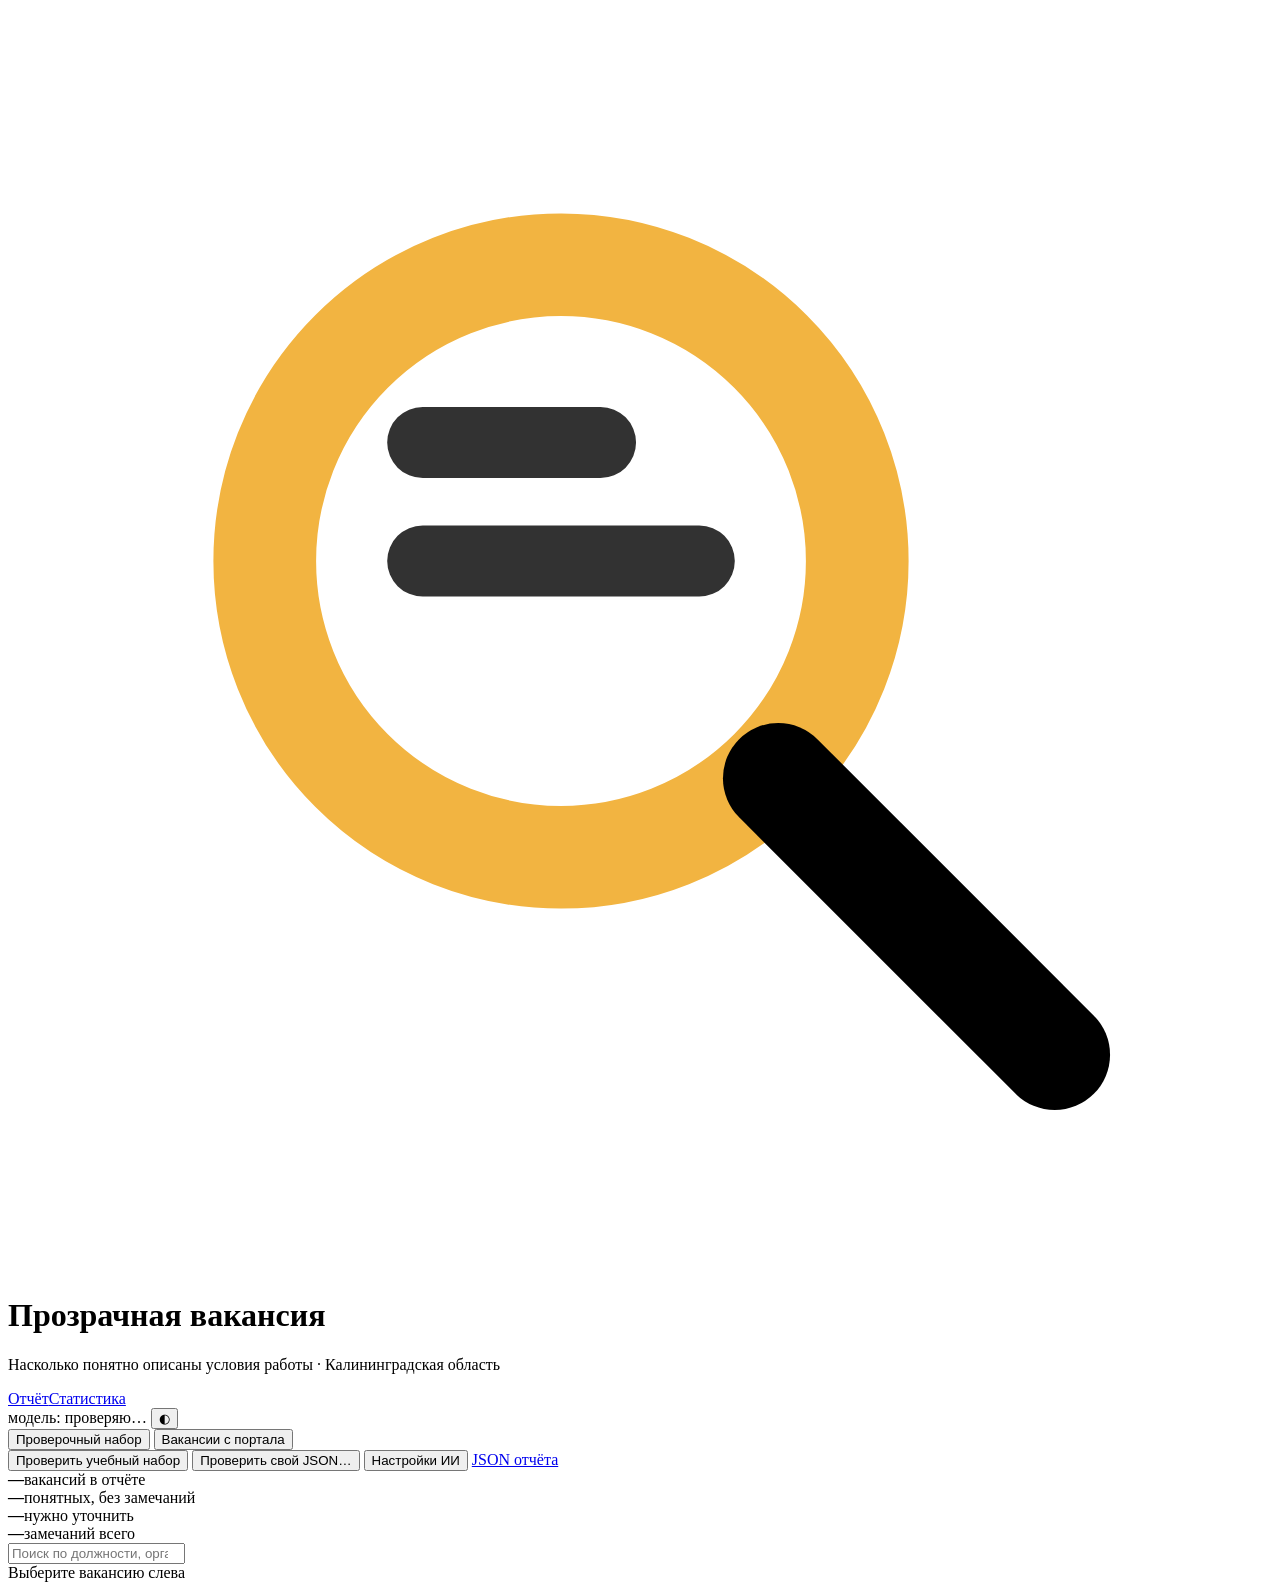
==== commit 13509c96: "Слияние ветки db: часть 3 (качество) и часть 4 (свой сценарий) Из ветки взято: тесты скрипта оценки," ====
--- a/pv/static/index.html
+++ b/pv/static/index.html
@@ -4,318 +4,65 @@
 <meta charset="utf-8">
 <meta name="viewport" content="width=device-width, initial-scale=1">
 <title>Прозрачная вакансия</title>
-<link rel="icon" href="data:image/svg+xml,%3Csvg xmlns='http://www.w3.org/2000/svg' viewBox='0 0 32 32'%3E%3Crect width='32' height='32' rx='8' fill='%230d1726'/%3E%3Ccircle cx='14' cy='14' r='6.5' fill='none' stroke='%23f59e0b' stroke-width='2.6'/%3E%3Cpath d='m19 19 6 6' stroke='%23f8fafc' stroke-width='2.8' stroke-linecap='round'/%3E%3C/svg%3E">
-<link rel="stylesheet" href="/static/app.css?v=14">
+<link rel="icon" href="data:image/svg+xml,%3Csvg xmlns='http://www.w3.org/2000/svg' viewBox='0 0 32 32'%3E%3Crect width='32' height='32' rx='8' fill='%23173a3a'/%3E%3Ccircle cx='14' cy='14' r='6.5' fill='none' stroke='%23f2b441' stroke-width='2.6'/%3E%3Cpath d='m19 19 6 6' stroke='%23f4efe4' stroke-width='2.8' stroke-linecap='round'/%3E%3C/svg%3E">
+<link rel="stylesheet" href="/static/app.css?v=13">
 </head>
 <body>
-<div class="sb-backdrop" id="sbBackdrop" onclick="toggleSidebar(false)"></div>
-<div class="app-shell">
-  <aside class="sidebar" id="sidebar" aria-label="Навигация">
-    <div style="display:flex;align-items:center;gap:8px;">
-      <a class="sb-brand" href="/">
-        <span class="sb-brand-ico" aria-hidden="true">
-          <svg width="20" height="20" viewBox="0 0 24 24" fill="none" stroke="#f59e0b" stroke-width="2.2" stroke-linecap="round"><circle cx="11" cy="11" r="6.5"/><path d="m16 16 4.5 4.5"/></svg>
-        </span>
-        <span class="sb-brand-title">прозрачная<br>вакансия<span>.</span></span>
-      </a>
-      <button type="button" class="sb-close" aria-label="Закрыть меню" onclick="toggleSidebar(false)">✕</button>
+<header class="top">
+  <div class="logo">
+    <svg viewBox="0 0 32 32" aria-hidden="true"><circle cx="14" cy="14" r="7.5" fill="none" stroke="#f2b441" stroke-width="2.6"/><path d="m19.5 19.5 7 7" stroke="currentColor" stroke-width="2.8" stroke-linecap="round"/><path d="M10.5 14h7M10.5 11h4.5" stroke="currentColor" stroke-width="1.8" stroke-linecap="round" opacity=".8"/></svg>
+    <div><h1>Прозрачная вакансия</h1><p>Насколько понятно описаны условия работы · Калининградская область</p></div>
+  </div>
+  <nav class="nav" aria-label="Разделы"><a href="/" aria-current="page">Отчёт</a><a href="/stats">Статистика</a></nav>
+  <span class="chip" id="modelChip"><i></i><span>модель: проверяю…</span></span>
+  <button class="icon-btn" id="themeBtn" title="Светлая или тёмная тема" aria-label="Сменить тему">◐</button>
+</header>
+
+<div class="bar">
+  <div class="seg" role="group" aria-label="Какой отчёт показать">
+    <button id="segCheck" aria-pressed="true">Проверочный набор</button>
+    <button id="segLatest" aria-pressed="false">Вакансии с портала</button>
+  </div>
+  <span class="grow"></span>
+  <span id="actionsCheck" style="display:contents">
+    <button class="btn" id="btnSample"><span class="spin"></span><span id="btnSampleText">Проверить учебный набор</span></button>
+    <button class="btn primary" id="btnUpload"><span class="spin"></span>Проверить свой JSON…</button>
+    <input type="file" id="file" accept=".json,application/json" hidden>
+  </span>
+  <span id="actionsLatest" style="display:none">
+    <label class="field">не больше <input type="number" id="maxV" min="1" max="5000" value="200"> вакансий</label>
+    <button class="btn primary" id="btnRun"><span class="spin"></span>Загрузить с портала</button>
+  </span>
+  <button class="btn" id="btnSettings" onclick="toggleSettings()">Настройки ИИ</button>
+  <a class="btn" id="jsonLink" href="/api/report?kind=check" target="_blank" rel="noopener">JSON отчёта</a>
+</div>
+<dialog class="settings" id="settings" aria-label="Настройки ИИ"></dialog>
+<div class="banner" id="banner" role="status"></div>
+<div class="runline" id="runline" role="status"><span class="spin"></span><div class="body"><b id="runText"></b><span class="sub" id="runSub"></span><div class="bar2"><u id="runBar" style="width:0"></u></div></div></div>
+<div class="strength weak page-note" id="weakNote" hidden></div>
+<div class="notice" id="calib" role="status"><span class="spin"></span><div class="body"><b id="calibTitle"></b><span class="sub" id="calibSub"></span><div class="bar2"><u id="calibBar" style="width:0"></u></div></div><a class="btn" href="/stats" id="calibLink" hidden>Что показала калибровка</a><button class="btn" id="calibClose" hidden>Закрыть</button></div>
+
+<section class="summary" aria-label="Сводка по отчёту">
+  <div class="stat"><b class="num" id="sTotal">—</b><span>вакансий в отчёте</span></div>
+  <div class="stat ok"><b class="num" id="sClean">—</b><span>понятных, без замечаний</span></div>
+  <div class="stat warn"><b class="num" id="sBad">—</b><span>нужно уточнить</span></div>
+  <div class="stat"><b class="num" id="sFind">—</b><span>замечаний всего</span></div>
+  <div class="topics" id="topics" aria-label="Замечания по темам"></div>
+</section>
+
+<main class="work">
+  <aside class="pane">
+    <div class="list-head">
+      <input type="search" id="q" placeholder="Поиск по должности, организации, ID" aria-label="Поиск по вакансиям">
+      <div class="filters" id="kindFilters"></div>
     </div>
-
-    <div class="sb-workspace">
-      <span class="sb-ws-badge">К</span>
-      <div class="sb-ws-meta">
-        <b>Рабочее пространство</b>
-        <small>Калининградская область</small>
-      </div>
-    </div>
-
-    <div class="sb-label">Ваш поиск работы</div>
-    <nav class="sb-nav" aria-label="Основные разделы">
-      <button type="button" class="sb-link active" id="navReport" onclick="openTab('report', 'audit')">
-        <svg viewBox="0 0 24 24" fill="none" stroke="currentColor" stroke-width="2" stroke-linecap="round" stroke-linejoin="round"><rect x="3" y="3" width="7" height="7" rx="1.5"/><rect x="14" y="3" width="7" height="7" rx="1.5"/><rect x="3" y="14" width="7" height="7" rx="1.5"/><rect x="14" y="14" width="7" height="7" rx="1.5"/></svg>
-        <span>Отчёт по вакансиям</span>
-        <span class="sb-count num" id="sbVacCount">—</span>
-      </button>
-      <button type="button" class="sb-link" id="navResume" onclick="openTab('report', 'resume')">
-        <svg viewBox="0 0 24 24" fill="none" stroke="currentColor" stroke-width="2" stroke-linecap="round" stroke-linejoin="round"><path d="M14 2H6a2 2 0 0 0-2 2v16a2 2 0 0 0 2 2h12a2 2 0 0 0 2-2V8z"/><path d="M14 2v6h6"/><path d="M8 13h8"/><path d="M8 17h5"/></svg>
-        <span>Резюме под вакансию</span>
-      </button>
-      <a class="sb-link" href="/stats">
-        <svg viewBox="0 0 24 24" fill="none" stroke="currentColor" stroke-width="2" stroke-linecap="round" stroke-linejoin="round"><path d="M4 20V10"/><path d="M12 20V4"/><path d="M20 20v-7"/></svg>
-        <span>Статистика</span>
-      </a>
-      <button type="button" class="sb-link" id="navHow" onclick="openTab('how')">
-        <svg viewBox="0 0 24 24" fill="none" stroke="currentColor" stroke-width="2" stroke-linecap="round" stroke-linejoin="round"><circle cx="12" cy="12" r="9"/><path d="M12 16v-4"/><path d="M12 8h.01"/></svg>
-        <span>Как это работает</span>
-      </button>
-    </nav>
-
-    <div class="sb-promo">
-      <span class="sb-promo-ico" aria-hidden="true">✦</span>
-      <b>Анализ с вниманием к каждой детали</b>
-      <p>Системный AI и языковая модель помогают увидеть то, что скрыто между строк.</p>
-      <button type="button" onclick="openTab('how')">Как это работает →</button>
-    </div>
-
-    <div class="sb-foot">
-      <button type="button" class="sb-link" onclick="toggleSettings()">
-        <svg viewBox="0 0 24 24" fill="none" stroke="currentColor" stroke-width="2" stroke-linecap="round" stroke-linejoin="round"><path d="M12 3v3"/><path d="M12 18v3"/><path d="m4.93 4.93 2.12 2.12"/><path d="m16.95 16.95 2.12 2.12"/><path d="M3 12h3"/><path d="M18 12h3"/><circle cx="12" cy="12" r="3.5"/></svg>
-        <span>Настройки ИИ</span>
-      </button>
-      <button type="button" class="sb-link" id="navHelp" onclick="openTab('help')">
-        <svg viewBox="0 0 24 24" fill="none" stroke="currentColor" stroke-width="2" stroke-linecap="round" stroke-linejoin="round"><circle cx="12" cy="12" r="9"/><path d="M9.09 9a3 3 0 0 1 5.83 1c0 2-3 3-3 3"/><path d="M12 17h.01"/></svg>
-        <span>Помощь и документация</span>
-      </button>
-    </div>
+    <div class="list" id="list"></div>
   </aside>
-
-  <div class="main-area">
-    <header class="top">
-      <button type="button" class="icon-btn menu-btn" aria-label="Открыть меню" onclick="toggleSidebar(true)">☰</button>
-      <div class="crumbs">
-        <span>Рабочая панель</span>
-        <span>/</span>
-        <b id="crumbCurrent">Обзор отчёта</b>
-      </div>
-      <span class="top-loc">📍 Калининградская область</span>
-      <span class="chip" id="modelChip"><i></i><span>модель: проверяю…</span></span>
-      <button class="icon-btn" id="themeBtn" title="Светлая или тёмная тема" aria-label="Сменить тему">◐</button>
-      <button class="icon-btn" title="Помощь и документация" aria-label="Помощь" onclick="openTab('help')">?</button>
-    </header>
-
-    <dialog class="settings" id="settings" aria-label="Настройки ИИ"></dialog>
-    <div class="banner" id="banner" role="status"></div>
-    <div class="runline" id="runline" role="status"><span class="spin"></span><div class="body"><b id="runText"></b><span class="sub" id="runSub"></span><div class="bar2"><u id="runBar" style="width:0"></u></div></div></div>
-    <div class="strength weak page-note" id="weakNote" hidden></div>
-    <div class="notice" id="calib" role="status"><span class="spin"></span><div class="body"><b id="calibTitle"></b><span class="sub" id="calibSub"></span><div class="bar2"><u id="calibBar" style="width:0"></u></div></div><a class="btn" href="/stats" id="calibLink" hidden>Что показала калибровка</a><button class="btn" id="calibClose" hidden>Закрыть</button></div>
-
-    <div id="viewReport">
-      <section class="hero-wrap">
-        <div class="hero">
-          <div class="hero-top">
-            <div>
-              <div class="hero-eyebrow"><i></i><span>Больше ясности. Меньше сомнений.</span></div>
-              <h2>Работа — без<span>скрытых условий.</span></h2>
-              <p>Пойми, что тебе подходит сегодня. Взвесь все за и против — до первого отклика.</p>
-              <div class="hero-actions">
-                <button type="button" class="btn primary" onclick="document.querySelector('.work').scrollIntoView({behavior:'smooth'})">К вакансиям →</button>
-                <button type="button" class="hero-link" onclick="openTab('how')">Как это работает ›</button>
-              </div>
-            </div>
-            <div class="hero-visual">
-              <img src="/static/hero-cats.jpg" alt="Внимательный анализ вакансий">
-              <div class="hero-caption">🔍 Внимательны даже к мелкому шрифту</div>
-            </div>
-          </div>
-          <div class="hero-steps">
-            <div class="hero-step"><span>01</span><div><b>Все условия на виду</b><small>Зарплата, график, обязанности</small></div></div>
-            <div class="hero-step"><span>02</span><div><b>Ничего между строк</b><small>Находим, что стоит уточнить</small></div></div>
-            <div class="hero-step"><span>03</span><div><b>Осознанный выбор</b><small>Окончательное решение — за вами</small></div></div>
-          </div>
-        </div>
-      </section>
-
-      <div class="section-head">
-        <div>
-          <div class="section-eyebrow"><i></i><span>Ясные условия — осознанный выбор</span></div>
-          <h2>Отчёт по вакансиям</h2>
-          <p>Помогаем увидеть, что стоит уточнить у работодателя.</p>
-        </div>
-        <button class="btn primary" id="btnUpload"><span class="spin"></span>↑ Загрузить отчёт (JSON)</button>
-        <input type="file" id="file" accept=".json,application/json" hidden>
-      </div>
-
-      <div class="bar">
-        <div class="seg" role="group" aria-label="Какой отчёт показать">
-          <button id="segCheck" aria-pressed="true">Проверочный набор</button>
-          <button id="segLatest" aria-pressed="false">Вакансии с портала</button>
-        </div>
-        <span class="grow"></span>
-        <span id="actionsCheck" style="display:contents">
-          <button class="btn" id="btnSample"><span class="spin"></span><span id="btnSampleText">Проверить учебный набор</span></button>
-        </span>
-        <span id="actionsLatest" style="display:none">
-          <label class="field">не больше <input type="number" id="maxV" min="1" max="5000" value="200"> вакансий</label>
-          <button class="btn primary" id="btnRun"><span class="spin"></span>Загрузить с портала</button>
-        </span>
-        <button class="btn" id="btnSettings" onclick="toggleSettings()">Настройки ИИ</button>
-        <a class="btn" id="jsonLink" href="/api/report?kind=check" target="_blank" rel="noopener">↓ Экспорт JSON</a>
-      </div>
-
-      <section class="summary" aria-label="Сводка по отчёту">
-        <div class="stat">
-          <div class="stat-top"><span>Всего вакансий</span><span class="stat-ico">▤</span></div>
-          <b class="num" id="sTotal">—</b>
-          <small>в текущем отчёте</small>
-        </div>
-        <div class="stat ok">
-          <div class="stat-top"><span>Понятные вакансии</span><span class="stat-ico">✓</span></div>
-          <b class="num" id="sClean">—</b>
-          <small>без замечаний</small>
-        </div>
-        <div class="stat warn">
-          <div class="stat-top"><span>Нужно уточнить</span><span class="stat-ico">⚠</span></div>
-          <b class="num" id="sBad">—</b>
-          <small>есть вопросы к условиям</small>
-        </div>
-        <div class="stat find">
-          <div class="stat-top"><span>Всего замечаний</span><span class="stat-ico">⚑</span></div>
-          <b class="num" id="sFind">—</b>
-          <small>найдено при проверке</small>
-        </div>
-      </section>
-
-      <div class="topics-wrap">
-        <div class="topics" id="topics" aria-label="Замечания по темам"></div>
-      </div>
-
-      <main class="work">
-        <aside class="pane">
-          <div class="list-head">
-            <input type="search" id="q" placeholder="Поиск по должности, организации, ID" aria-label="Поиск по вакансиям">
-            <div class="filters" id="kindFilters"></div>
-          </div>
-          <div class="list" id="list"></div>
-        </aside>
-        <section class="pane detail" id="detail"><div class="empty">Выберите вакансию слева</div></section>
-      </main>
-    </div>
-
-    <section class="docs-view" id="viewHow" hidden>
-      <div class="docs-hero">
-        <div>
-          <div class="hero-eyebrow"><i></i><span>Методика сервиса · Двухконтурный анализ</span></div>
-          <h2>Как работает «Прозрачная вакансия»</h2>
-          <p>Сочетание детерминированных правил Системного AI и языковой модели без выдуманных цитат и без дообучения весов на ваших данных.</p>
-        </div>
-        <button type="button" class="btn primary" onclick="openTab('report', 'audit')">Вернуться к отчёту →</button>
-      </div>
-
-      <div class="docs-grid">
-        <div class="doc-card">
-          <div class="doc-card-head">
-            <span class="doc-badge">Шаг 1 · Системный AI</span>
-            <span class="doc-ico">01</span>
-          </div>
-          <b>Структурные проверки и нормы</b>
-          <p>Встроенный алгоритм мгновенно сверяет поля карточки: минимальную и максимальную оплату, опыт в поле и в тексте, дистанционный формат и офис, полноту адреса, график и тип занятости.</p>
-        </div>
-        <div class="doc-card">
-          <div class="doc-card-head">
-            <span class="doc-badge">Шаг 2 · Языковая модель</span>
-            <span class="doc-ico blue">02</span>
-          </div>
-          <b>Смысловые нестыковки</b>
-          <p>Подключённая локальная или облачная ИИ читает текст и ищет скрытые смысловые противоречия (например, должность «Водитель» с обязанностями бухгалтера). Все цитаты проверяются на дословное совпадение.</p>
-        </div>
-        <div class="doc-card">
-          <div class="doc-card-head">
-            <span class="doc-badge">Шаг 3 · Редактор</span>
-            <span class="doc-ico green">03</span>
-          </div>
-          <b>Выбор за вами и история</b>
-          <p>Если Системный AI и ИИ расходятся во мнении, вы сами выбираете верный ответ. Веса нейросети при этом не меняются — модель не дообучается на ваших данных.</p>
-        </div>
-      </div>
-
-      <div class="card" style="padding:18px 20px;box-shadow:var(--shadow);">
-        <h4 style="margin-bottom:12px;">7 тем проверки каждой вакансии</h4>
-        <div class="topics-grid">
-          <div class="topic-tile"><b>Название должности</b><small>Общие слова без специализации или несоответствие обязанностям.</small></div>
-          <div class="topic-tile"><b>Обязанности</b><small>Наличие конкретных задач вместо общих фраз «по поручению».</small></div>
-          <div class="topic-tile"><b>Требования и опыт</b><small>Соответствие стажа и образования в поле и в тексте описания.</small></div>
-          <div class="topic-tile"><b>Оплата труда</b><small>Диапазон от/до, оговорки «по договорённости» и противоречия сумм.</small></div>
-          <div class="topic-tile"><b>График работы</b><small>Согласованность режима (5/2, сменный, гибкий) и рабочих часов.</small></div>
-          <div class="topic-tile"><b>Место работы и адрес</b><small>Полнота адреса и проверка конфликта «удалённо / в офисе».</small></div>
-          <div class="topic-tile"><b>Тип занятости</b><small>Соответствие полной/частичной занятости описанному режиму дня.</small></div>
-        </div>
-      </div>
-
-      <div class="docs-grid">
-        <div class="doc-card accent-con">
-          <span class="kind contradiction" style="justify-self:start">Противоречие</span>
-          <b>Два поля говорят разное</b>
-          <p>Например, в поле опыта указан «0», а в тексте требований написано «опыт работы от 3 лет», или указана удалённая работа при обязательном ежедневном посещении офиса.</p>
-        </div>
-        <div class="doc-card accent-amb">
-          <span class="kind ambiguous" style="justify-self:start">Неоднозначность</span>
-          <b>Условие описано размыто</b>
-          <p>Например, указан «гибкий график» без режима часов, «з/п по договорённости» или обязанности сформулированы общими словами без конкретных задач.</p>
-        </div>
-        <div class="doc-card accent-mis">
-          <span class="kind missing" style="justify-self:start">Пропуск</span>
-          <b>Важных сведений нет</b>
-          <p>Поле источника пустое, и во всём тексте вакансии не удалось найти ключевую информацию по теме (например, отсутствует адрес при работе на территории работодателя).</p>
-        </div>
-      </div>
-    </section>
-
-    <section class="docs-view" id="viewHelp" hidden>
-      <div class="docs-hero">
-        <div>
-          <div class="hero-eyebrow"><i></i><span>Руководство пользователя</span></div>
-          <h2>Помощь и документация</h2>
-          <p>Быстрый старт: загрузка своих JSON-файлов, выгрузка с портала региона 39, калибровка ИИ и работа с резюме.</p>
-        </div>
-        <button type="button" class="btn primary" onclick="openTab('report', 'audit')">Перейти к отчёту →</button>
-      </div>
-
-      <div class="docs-grid two-col">
-        <div class="doc-card">
-          <div class="doc-card-head">
-            <b>1. Проверка учебного набора или своего JSON</b>
-            <span class="doc-ico">JSON</span>
-          </div>
-          <p>Загрузите файл в формате API «Работа в России» для мгновенного разбора без обращения к внешнему порталу, или проверьте встроенный учебный набор.</p>
-          <div class="doc-card-foot">
-            <button type="button" class="btn" onclick="openTab('report', 'audit'); $('file').click();">↑ Выбрать JSON-файл</button>
-          </div>
-        </div>
-        <div class="doc-card">
-          <div class="doc-card-head">
-            <b>2. Живые вакансии Калининградской области</b>
-            <span class="doc-ico blue">API</span>
-          </div>
-          <p>Переключитесь на «Вакансии с портала», укажите лимит (до 5000) и запустите загрузку. Прогресс и готовые карточки появляются в реальном времени.</p>
-          <div class="doc-card-foot">
-            <button type="button" class="btn" onclick="openTab('report', 'audit'); switchKind('latest');">Открыть вкладку портала →</button>
-          </div>
-        </div>
-        <div class="doc-card">
-          <div class="doc-card-head">
-            <b>3. Настройка и калибровка ИИ</b>
-            <span class="doc-ico">ИИ</span>
-          </div>
-          <p>Выберите один из 5 режимов: только Системный AI, локальная модель (Ollama, LM Studio и др.) или внешний API (OpenAI, Gemini, DeepSeek и др.) с калибровкой под ваш ПК.</p>
-          <div class="doc-card-foot">
-            <button type="button" class="btn" onclick="toggleSettings()">⚙ Открыть настройки ИИ</button>
-          </div>
-        </div>
-        <div class="doc-card">
-          <div class="doc-card-head">
-            <b>4. Черновик резюме под вакансию</b>
-            <span class="doc-ico green">CV</span>
-          </div>
-          <p>Откройте любую вакансию и перейдите во вкладку «Резюме под вакансию». Сервис переставит навыки и опыт кандидата строго без дописывания фактов и подготовит вопросы работодателю.</p>
-          <div class="doc-card-foot">
-            <button type="button" class="btn" onclick="openTab('report', 'resume')">Перейти к резюме →</button>
-          </div>
-        </div>
-      </div>
-
-      <div class="sec-card">
-        <span class="doc-ico">🔒</span>
-        <div>
-          <b style="display:block;margin-bottom:3px;font-size:15px;">Безопасность и приватность данных</b>
-          <p class="note" style="margin:0;line-height:1.5;">Контактные данные (телефоны, e-mail, имена контактных лиц) удаляются на этапе нормализации и не передаются в языковую модель. API-ключи хранятся только локально на вашем компьютере в папке <span class="mono">reports/</span>.</p>
-        </div>
-      </div>
-    </section>
-  </div>
-</div>
+  <section class="pane detail" id="detail"><div class="empty">Выберите вакансию слева</div></section>
+</main>
 
 <script src="/static/settings.js?v=3"></script>
-<script src="/static/calib.js?v=6"></script>
+<script src="/static/calib.js?v=7"></script>
 <script src="/static/live.js?v=5"></script>
 <script>
 "use strict";
@@ -325,50 +72,9 @@
 const FIELD_ORDER = Object.keys(FIELD_NAMES);
 const fieldName = f => "Поле «" + (FIELD_NAMES[f] || f) + "»";
 const ALWAYS = ["job-name", "duty", "requirements", "salary_min", "salary_max", "schedule", "employment", "addresses.address[].location"];
-const S = {kind: "check", report: null, sel: null, q: "", fKind: null, fTopic: null, tab: "audit", resumes: [], resumeId: null, pageTab: "report"};
+const S = {kind: "check", report: null, sel: null, q: "", fKind: null, fTopic: null, tab: "audit", resumes: [], resumeId: null};
 const $ = id => document.getElementById(id);
 const put = (node, ...kids) => node.replaceChildren(...kids.flat().filter(k => k !== null && k !== undefined && k !== false));
-
-function toggleSidebar(force) {
-  const sb = $("sidebar"), bd = $("sbBackdrop");
-  if (!sb || !bd) return;
-  const open = force === undefined ? !sb.classList.contains("open") : force;
-  sb.classList.toggle("open", open);
-  bd.classList.toggle("show", open);
-}
-
-function syncNavByScroll() {
-  if (S.pageTab !== "report") return;
-  const work = document.querySelector(".work");
-  const inWork = work ? work.getBoundingClientRect().top <= 240 : false;
-  const activeNav = (S.tab === "resume" && inWork) ? "navResume" : "navReport";
-  for (const id of ["navReport", "navResume", "navHow", "navHelp"]) {
-    const n = $(id);
-    if (n) n.classList.toggle("active", id === activeNav);
-  }
-  $("crumbCurrent").textContent = (S.tab === "resume" && inWork) ? "Резюме под вакансию" : "Обзор отчёта";
-}
-window.addEventListener("scroll", syncNavByScroll, {passive: true});
-
-function openTab(pageTab, detailTab) {
-  toggleSidebar(false);
-  S.pageTab = pageTab;
-  $("viewReport").hidden = pageTab !== "report";
-  $("viewHow").hidden = pageTab !== "how";
-  $("viewHelp").hidden = pageTab !== "help";
-  if (detailTab) S.tab = detailTab;
-  const activeNav = pageTab === "how" ? "navHow" : pageTab === "help" ? "navHelp" : (detailTab === "resume" ? "navResume" : "navReport");
-  for (const id of ["navReport", "navResume", "navHow", "navHelp"]) {
-    const n = $(id);
-    if (n) n.classList.toggle("active", id === activeNav);
-  }
-  $("crumbCurrent").textContent = {report: detailTab === "resume" ? "Резюме под вакансию" : "Обзор отчёта", how: "Как это работает", help: "Помощь и документация"}[pageTab] || "Обзор отчёта";
-  if (pageTab === "report" && detailTab) {
-    renderDetail();
-    if (detailTab === "resume") $("detail").scrollIntoView({behavior: "smooth", block: "start"});
-    else if (detailTab === "audit") window.scrollTo({top: 0, behavior: "smooth"});
-  }
-}
 
 function el(tag, attrs, ...kids) {
   const n = document.createElement(tag);
@@ -437,8 +143,6 @@
   setNum("sClean", S.report ? vs.length - bad : null);
   setNum("sBad", S.report ? bad : null);
   setNum("sFind", S.report ? total : null);
-  const sbCnt = $("sbVacCount");
-  if (sbCnt) sbCnt.textContent = S.report ? String(vs.length) : "—";
   const by = {}; let max = 1;
   for (const t in TOPICS) by[t] = {contradiction: 0, ambiguous: 0, missing: 0, n: 0};
   for (const v of vs) for (const f of live(v)) if (by[f.topic]) { by[f.topic][f.kind]++; by[f.topic].n++; }
@@ -479,6 +183,7 @@
 }
 
 function highlight(text, marks) {
+  // marks: [{start, end, kind, idx}] без пересечений; текст вставляется только как текст
   const out = []; let pos = 0;
   for (const m of marks.sort((a, b) => a.start - b.start)) {
     if (m.start < pos) continue;
@@ -509,14 +214,15 @@
       el("div", {class: "sub"}, [v.company, "ID " + v.id].filter(Boolean).join(" · "), url ? " · " : null, url ? el("a", {href: url, target: "_blank", rel: "noopener noreferrer", text: "карточка на портале"}) : null)),
     el("div", {class: "d-actions"}, fs.length ? el("button", {class: "btn", onclick: e => copyText("Вакансия «" + (v.title || v.id) + "»" + (url ? " (" + url + ")" : "") + "\n\n" + fs.map((f, i) => (i + 1) + ". " + f.recommendation).join("\n"), e.currentTarget), text: "Скопировать вопросы работодателю"}) : null));
   const tabs = el("div", {class: "tabs", role: "tablist"},
-    el("button", {role: "tab", "aria-selected": String(S.tab === "audit"), onclick: () => { S.tab = "audit"; renderDetail(); syncNavByScroll(); }, text: "Разбор вакансии"}),
-    el("button", {role: "tab", "aria-selected": String(S.tab === "resume"), onclick: () => { S.tab = "resume"; renderDetail(); syncNavByScroll(); }, text: "Резюме под вакансию"}));
+    el("button", {role: "tab", "aria-selected": String(S.tab === "audit"), onclick: () => { S.tab = "audit"; renderDetail(); }, text: "Разбор вакансии"}),
+    el("button", {role: "tab", "aria-selected": String(S.tab === "resume"), onclick: () => { S.tab = "resume"; renderDetail(); }, text: "Резюме под вакансию"}));
   const box = $("detail"), changed = box.dataset.shown !== v.id + "|" + S.tab + "|" + (v.findings || []).length;
   box.dataset.shown = v.id + "|" + S.tab + "|" + (v.findings || []).length;
   box.replaceChildren(head, tabs, S.tab === "resume" ? resumeView(v) : auditView(v));
   if (changed) { box.classList.remove("fade"); void box.offsetWidth; box.classList.add("fade"); }
 }
 
+// История решений по замечанию: каким был статус, каким стал и когда.
 function statusChip(f, choice) {
   const off = (f.source === "rule" && choice === "llm") || (f.source === "llm" && choice === "rule");
   return off ? el("span", {class: "kind ok", text: "проблемы нет"}) : el("span", {class: "kind " + f.kind, text: KINDS[f.kind] || f.kind});
@@ -534,6 +240,7 @@
     el("ol", {}, h.slice().reverse().map(x => el("li", {}, el("time", {text: fmtWhen(x.at)}), statusChip(f, x.from), el("span", {class: "arrow", text: "→"}), statusChip(f, x.to)))));
 }
 
+// Расхождение: один метод видит проблему, другой — нет. Человек принимает один из ответов.
 function verdictBar(v, f) {
   const ruleSays = f.source === "rule" ? "проблема есть" : "проблемы нет", aiSays = f.source === "llm" ? "проблема есть" : "проблемы нет";
   async function choose(choice) {
@@ -543,7 +250,7 @@
       if (was !== now) (f.history = f.history || []).push({at: new Date().toISOString(), from: was, to: now});
       if (choice === "none") { delete f.verdict; delete f._fresh; } else { f.verdict = choice; f._fresh = true; }
       renderSummary(); renderList(); renderDetail();
-      delete f._fresh;
+      delete f._fresh;          // зелёная пометка показывается один раз — сразу после выбора — и сама гаснет
     } catch (e) { banner(e.message); }
   }
   if (f.verdict) return el("div", {class: "verdict"}, el("span", {text: dismissed(f) ? "Замечание снято: принято, что проблемы нет." : "Замечание подтверждено."}), el("button", {class: "copy", onclick: () => choose("none"), text: "изменить решение"}));
@@ -554,10 +261,12 @@
     strengthNote(window.PV_META, true));
 }
 
+// Кто видит проблему: правило, ИИ или оба. Две маленькие метки; погашенная — «не видит».
 function whoSees(f) {
   const m = S.report && S.report.model, ai = m && m.used && m.calibrated;
   const rule = f.source !== "llm", llm = f.source === "llm" || f.source === "both";
   if (!ai && !llm) return el("span", {class: "who"}, el("i", {class: "on", title: "Проблему нашёл Системный AI. ИИ эту вакансию не проверял", text: "Системный AI"}));
+  // до решения человека ничего не зачёркнуто: горит тот, кто видит проблему; после — выбранный ответ отмечен, невыбранный зачёркнут
   const cls = who => f.verdict ? (f.verdict === who ? "on chosen" : "off") : ((who === "rule" ? rule : llm) ? "on" : "idle");
   const title = f.verdict ? (f.verdict === "llm" ? "Принят ответ ИИ" : "Принят ответ Системного AI")
     : rule && llm ? "Проблему видят и Системный AI, и ИИ. Формулировка — от ИИ" : rule ? "Проблему видит Системный AI, ИИ её не отметил" : "Проблему отметил только ИИ, Системный AI её не видит";
@@ -644,7 +353,8 @@
 $("segCheck").onclick = () => switchKind("check");
 $("segLatest").onclick = () => switchKind("latest");
 $("q").oninput = e => { S.q = e.target.value; renderList(); };
-$("btnSample").onclick = () => startJob("/api/check-sample", {method: "POST"});
+// после своего JSON кнопка возвращает сохранённый отчёт по учебному набору — мгновенно, без повторного разбора
+$("btnSample").onclick = () => startJob("/api/check-sample" + (S.report && !S.report.partial && S.report.source && S.report.source !== "sample_vacancies.json" ? "?restore=1" : ""), {method: "POST"});
 $("btnUpload").onclick = () => $("file").click();
 $("file").onchange = async e => { const f = e.target.files[0]; if (!f) return; const body = await f.text(); e.target.value = ""; startJob("/api/check?name=" + encodeURIComponent(f.name), {method: "POST", headers: {"Content-Type": "application/json"}, body}); };
 $("btnRun").onclick = () => startJob("/api/run?max_vacancies=" + encodeURIComponent($("maxV").value || 200), {method: "POST"});
@@ -659,11 +369,8 @@
   } catch { /* статус необязателен */ }
   try { S.resumes = await api("/api/resumes"); S.resumeId = (S.resumes[0] || {}).id || null; } catch { /* без сценария */ }
   watchCalibration();
-  autoOpenSettings();
+  autoOpenSettings();          // при первом запуске сайта — сразу выбор режима и модели
   await loadReport();
-  const urlTab = new URLSearchParams(location.search).get("tab");
-  if (urlTab === "how" || urlTab === "help") openTab(urlTab);
-  else if (urlTab === "resume") openTab("report", "resume");
   let running = false;
   try { running = (await api("/api/progress")).state === "running"; } catch { /* старый сервис без показа хода */ }
   watchJobs();
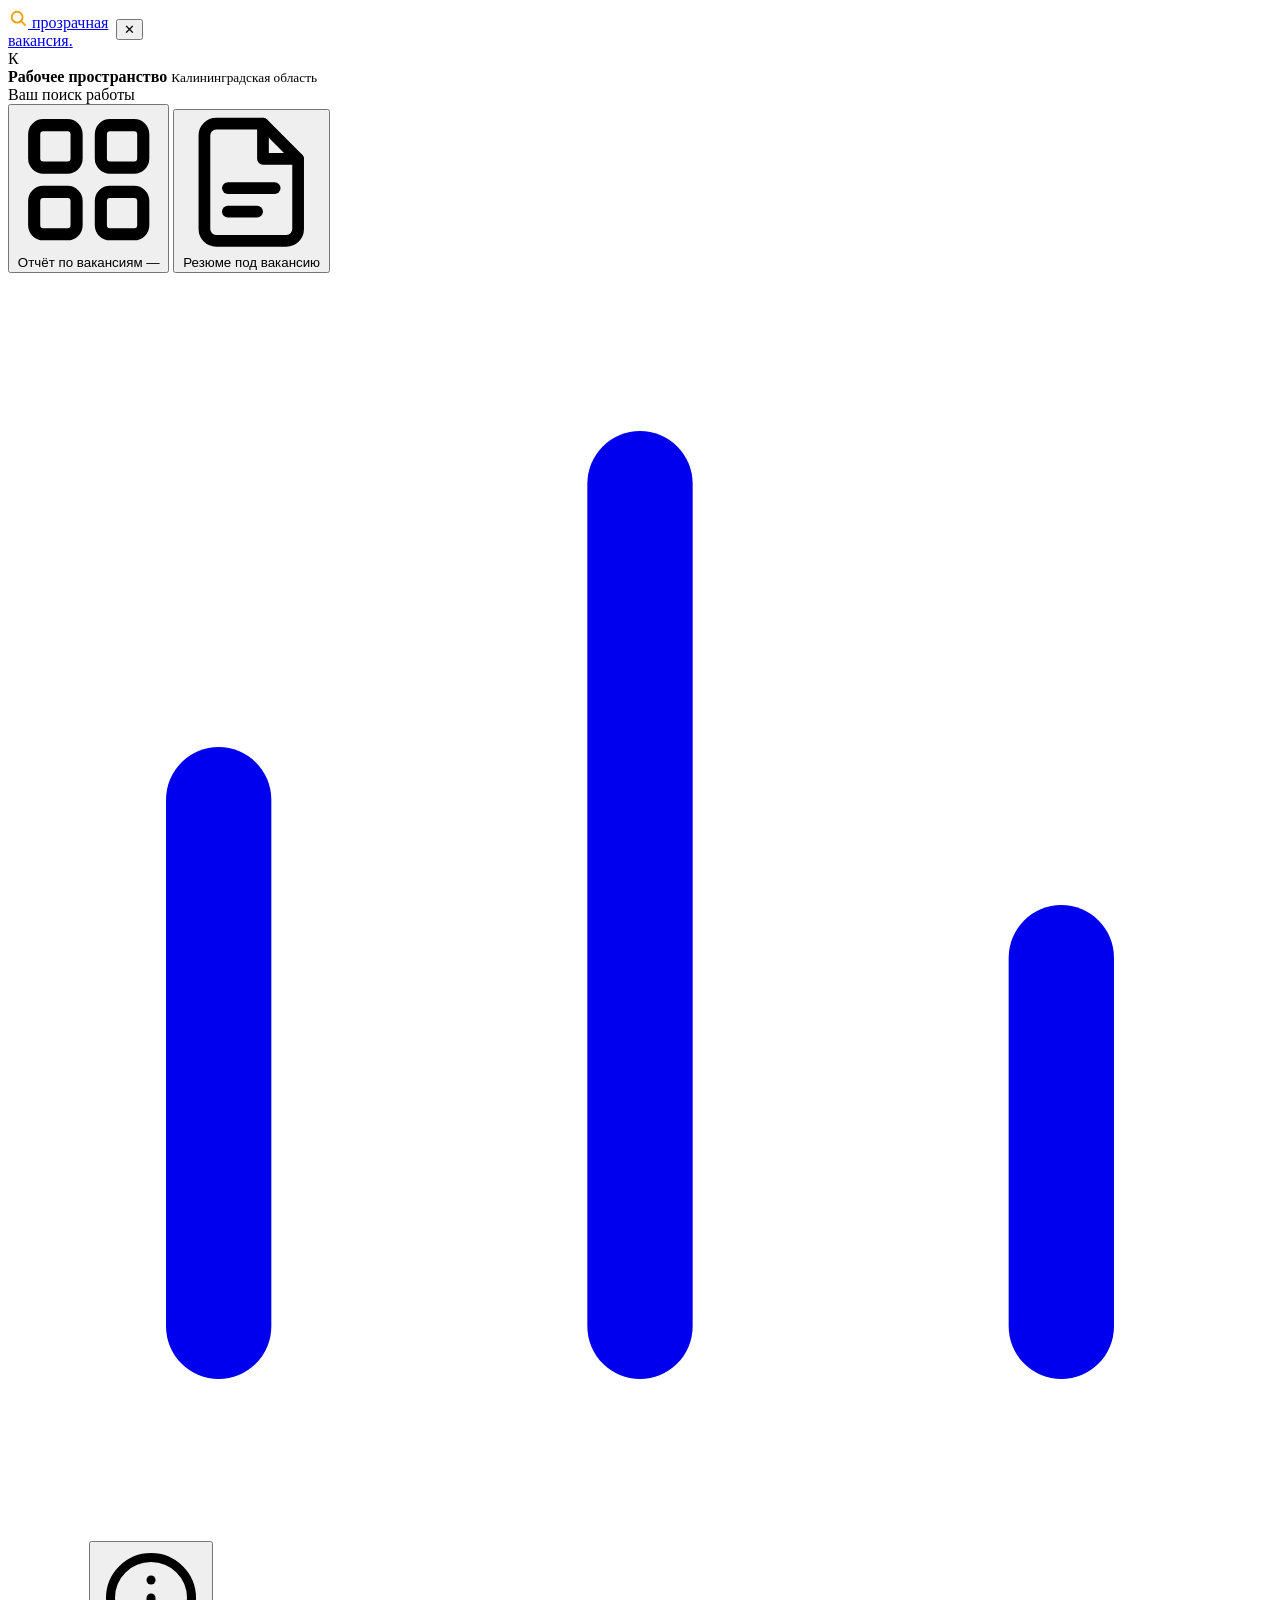
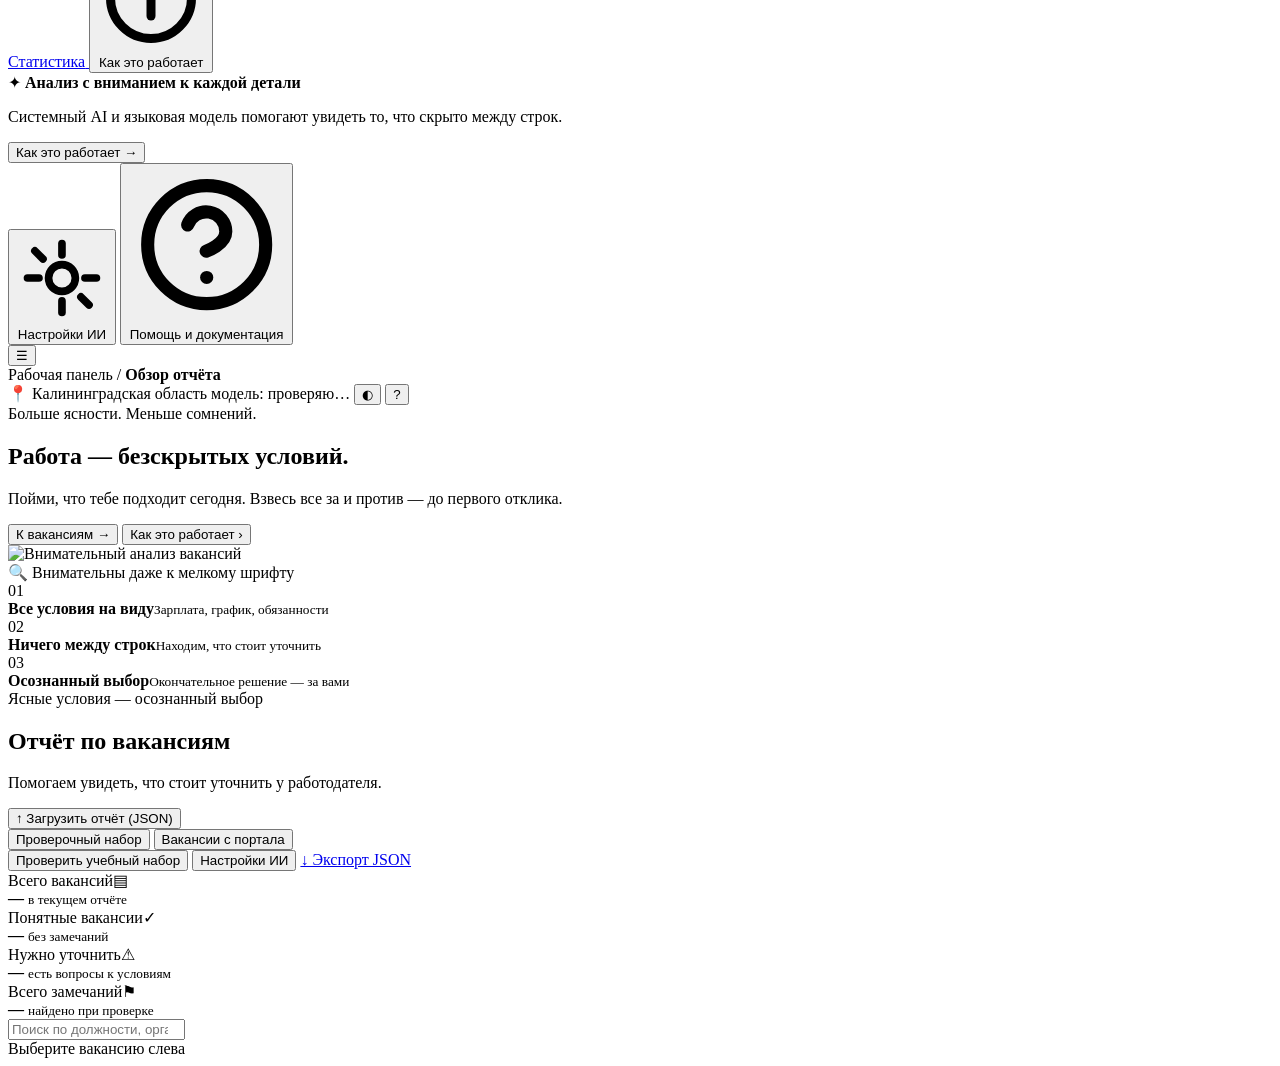
==== commit 533b3ed0: "Слияние ветки system-ai-dynamic-chunks: новый дизайн панели и правки статистики Дизайн (oikffye, вёр" ====
--- a/pv/static/index.html
+++ b/pv/static/index.html
@@ -4,62 +4,315 @@
 <meta charset="utf-8">
 <meta name="viewport" content="width=device-width, initial-scale=1">
 <title>Прозрачная вакансия</title>
-<link rel="icon" href="data:image/svg+xml,%3Csvg xmlns='http://www.w3.org/2000/svg' viewBox='0 0 32 32'%3E%3Crect width='32' height='32' rx='8' fill='%23173a3a'/%3E%3Ccircle cx='14' cy='14' r='6.5' fill='none' stroke='%23f2b441' stroke-width='2.6'/%3E%3Cpath d='m19 19 6 6' stroke='%23f4efe4' stroke-width='2.8' stroke-linecap='round'/%3E%3C/svg%3E">
-<link rel="stylesheet" href="/static/app.css?v=13">
+<link rel="icon" href="data:image/svg+xml,%3Csvg xmlns='http://www.w3.org/2000/svg' viewBox='0 0 32 32'%3E%3Crect width='32' height='32' rx='8' fill='%230d1726'/%3E%3Ccircle cx='14' cy='14' r='6.5' fill='none' stroke='%23f59e0b' stroke-width='2.6'/%3E%3Cpath d='m19 19 6 6' stroke='%23f8fafc' stroke-width='2.8' stroke-linecap='round'/%3E%3C/svg%3E">
+<link rel="stylesheet" href="/static/app.css?v=14">
 </head>
 <body>
-<header class="top">
-  <div class="logo">
-    <svg viewBox="0 0 32 32" aria-hidden="true"><circle cx="14" cy="14" r="7.5" fill="none" stroke="#f2b441" stroke-width="2.6"/><path d="m19.5 19.5 7 7" stroke="currentColor" stroke-width="2.8" stroke-linecap="round"/><path d="M10.5 14h7M10.5 11h4.5" stroke="currentColor" stroke-width="1.8" stroke-linecap="round" opacity=".8"/></svg>
-    <div><h1>Прозрачная вакансия</h1><p>Насколько понятно описаны условия работы · Калининградская область</p></div>
+<div class="sb-backdrop" id="sbBackdrop" onclick="toggleSidebar(false)"></div>
+<div class="app-shell">
+  <aside class="sidebar" id="sidebar" aria-label="Навигация">
+    <div style="display:flex;align-items:center;gap:8px;">
+      <a class="sb-brand" href="/">
+        <span class="sb-brand-ico" aria-hidden="true">
+          <svg width="20" height="20" viewBox="0 0 24 24" fill="none" stroke="#f59e0b" stroke-width="2.2" stroke-linecap="round"><circle cx="11" cy="11" r="6.5"/><path d="m16 16 4.5 4.5"/></svg>
+        </span>
+        <span class="sb-brand-title">прозрачная<br>вакансия<span>.</span></span>
+      </a>
+      <button type="button" class="sb-close" aria-label="Закрыть меню" onclick="toggleSidebar(false)">✕</button>
+    </div>
+
+    <div class="sb-workspace">
+      <span class="sb-ws-badge">К</span>
+      <div class="sb-ws-meta">
+        <b>Рабочее пространство</b>
+        <small>Калининградская область</small>
+      </div>
+    </div>
+
+    <div class="sb-label">Ваш поиск работы</div>
+    <nav class="sb-nav" aria-label="Основные разделы">
+      <button type="button" class="sb-link active" id="navReport" onclick="openTab('report', 'audit')">
+        <svg viewBox="0 0 24 24" fill="none" stroke="currentColor" stroke-width="2" stroke-linecap="round" stroke-linejoin="round"><rect x="3" y="3" width="7" height="7" rx="1.5"/><rect x="14" y="3" width="7" height="7" rx="1.5"/><rect x="3" y="14" width="7" height="7" rx="1.5"/><rect x="14" y="14" width="7" height="7" rx="1.5"/></svg>
+        <span>Отчёт по вакансиям</span>
+        <span class="sb-count num" id="sbVacCount">—</span>
+      </button>
+      <button type="button" class="sb-link" id="navResume" onclick="openTab('report', 'resume')">
+        <svg viewBox="0 0 24 24" fill="none" stroke="currentColor" stroke-width="2" stroke-linecap="round" stroke-linejoin="round"><path d="M14 2H6a2 2 0 0 0-2 2v16a2 2 0 0 0 2 2h12a2 2 0 0 0 2-2V8z"/><path d="M14 2v6h6"/><path d="M8 13h8"/><path d="M8 17h5"/></svg>
+        <span>Резюме под вакансию</span>
+      </button>
+      <a class="sb-link" href="/stats">
+        <svg viewBox="0 0 24 24" fill="none" stroke="currentColor" stroke-width="2" stroke-linecap="round" stroke-linejoin="round"><path d="M4 20V10"/><path d="M12 20V4"/><path d="M20 20v-7"/></svg>
+        <span>Статистика</span>
+      </a>
+      <button type="button" class="sb-link" id="navHow" onclick="openTab('how')">
+        <svg viewBox="0 0 24 24" fill="none" stroke="currentColor" stroke-width="2" stroke-linecap="round" stroke-linejoin="round"><circle cx="12" cy="12" r="9"/><path d="M12 16v-4"/><path d="M12 8h.01"/></svg>
+        <span>Как это работает</span>
+      </button>
+    </nav>
+
+    <div class="sb-promo">
+      <span class="sb-promo-ico" aria-hidden="true">✦</span>
+      <b>Анализ с вниманием к каждой детали</b>
+      <p>Системный AI и языковая модель помогают увидеть то, что скрыто между строк.</p>
+      <button type="button" onclick="openTab('how')">Как это работает →</button>
+    </div>
+
+    <div class="sb-foot">
+      <button type="button" class="sb-link" onclick="toggleSettings()">
+        <svg viewBox="0 0 24 24" fill="none" stroke="currentColor" stroke-width="2" stroke-linecap="round" stroke-linejoin="round"><path d="M12 3v3"/><path d="M12 18v3"/><path d="m4.93 4.93 2.12 2.12"/><path d="m16.95 16.95 2.12 2.12"/><path d="M3 12h3"/><path d="M18 12h3"/><circle cx="12" cy="12" r="3.5"/></svg>
+        <span>Настройки ИИ</span>
+      </button>
+      <button type="button" class="sb-link" id="navHelp" onclick="openTab('help')">
+        <svg viewBox="0 0 24 24" fill="none" stroke="currentColor" stroke-width="2" stroke-linecap="round" stroke-linejoin="round"><circle cx="12" cy="12" r="9"/><path d="M9.09 9a3 3 0 0 1 5.83 1c0 2-3 3-3 3"/><path d="M12 17h.01"/></svg>
+        <span>Помощь и документация</span>
+      </button>
+    </div>
+  </aside>
+
+  <div class="main-area">
+    <header class="top">
+      <button type="button" class="icon-btn menu-btn" aria-label="Открыть меню" onclick="toggleSidebar(true)">☰</button>
+      <div class="crumbs">
+        <span>Рабочая панель</span>
+        <span>/</span>
+        <b id="crumbCurrent">Обзор отчёта</b>
+      </div>
+      <span class="top-loc">📍 Калининградская область</span>
+      <span class="chip" id="modelChip"><i></i><span>модель: проверяю…</span></span>
+      <button class="icon-btn" id="themeBtn" title="Светлая или тёмная тема" aria-label="Сменить тему">◐</button>
+      <button class="icon-btn" title="Помощь и документация" aria-label="Помощь" onclick="openTab('help')">?</button>
+    </header>
+
+    <dialog class="settings" id="settings" aria-label="Настройки ИИ"></dialog>
+    <div class="banner" id="banner" role="status"></div>
+    <div class="runline" id="runline" role="status"><span class="spin"></span><div class="body"><b id="runText"></b><span class="sub" id="runSub"></span><div class="bar2"><u id="runBar" style="width:0"></u></div></div></div>
+    <div class="strength weak page-note" id="weakNote" hidden></div>
+    <div class="notice" id="calib" role="status"><span class="spin"></span><div class="body"><b id="calibTitle"></b><span class="sub" id="calibSub"></span><div class="bar2"><u id="calibBar" style="width:0"></u></div></div><a class="btn" href="/stats" id="calibLink" hidden>Что показала калибровка</a><button class="btn" id="calibClose" hidden>Закрыть</button></div>
+
+    <div id="viewReport">
+      <section class="hero-wrap">
+        <div class="hero">
+          <div class="hero-top">
+            <div>
+              <div class="hero-eyebrow"><i></i><span>Больше ясности. Меньше сомнений.</span></div>
+              <h2>Работа — без<span>скрытых условий.</span></h2>
+              <p>Пойми, что тебе подходит сегодня. Взвесь все за и против — до первого отклика.</p>
+              <div class="hero-actions">
+                <button type="button" class="btn primary" onclick="document.querySelector('.work').scrollIntoView({behavior:'smooth'})">К вакансиям →</button>
+                <button type="button" class="hero-link" onclick="openTab('how')">Как это работает ›</button>
+              </div>
+            </div>
+            <div class="hero-visual">
+              <img src="/static/hero-cats.jpg" alt="Внимательный анализ вакансий">
+              <div class="hero-caption">🔍 Внимательны даже к мелкому шрифту</div>
+            </div>
+          </div>
+          <div class="hero-steps">
+            <div class="hero-step"><span>01</span><div><b>Все условия на виду</b><small>Зарплата, график, обязанности</small></div></div>
+            <div class="hero-step"><span>02</span><div><b>Ничего между строк</b><small>Находим, что стоит уточнить</small></div></div>
+            <div class="hero-step"><span>03</span><div><b>Осознанный выбор</b><small>Окончательное решение — за вами</small></div></div>
+          </div>
+        </div>
+      </section>
+
+      <div class="section-head">
+        <div>
+          <div class="section-eyebrow"><i></i><span>Ясные условия — осознанный выбор</span></div>
+          <h2>Отчёт по вакансиям</h2>
+          <p>Помогаем увидеть, что стоит уточнить у работодателя.</p>
+        </div>
+        <button class="btn primary" id="btnUpload"><span class="spin"></span>↑ Загрузить отчёт (JSON)</button>
+        <input type="file" id="file" accept=".json,application/json" hidden>
+      </div>
+
+      <div class="bar">
+        <div class="seg" role="group" aria-label="Какой отчёт показать">
+          <button id="segCheck" aria-pressed="true">Проверочный набор</button>
+          <button id="segLatest" aria-pressed="false">Вакансии с портала</button>
+        </div>
+        <span class="grow"></span>
+        <span id="actionsCheck" style="display:contents">
+          <button class="btn" id="btnSample"><span class="spin"></span><span id="btnSampleText">Проверить учебный набор</span></button>
+        </span>
+        <span id="actionsLatest" style="display:none">
+          <label class="field">не больше <input type="number" id="maxV" min="1" max="5000" value="200"> вакансий</label>
+          <button class="btn primary" id="btnRun"><span class="spin"></span>Загрузить с портала</button>
+        </span>
+        <button class="btn" id="btnSettings" onclick="toggleSettings()">Настройки ИИ</button>
+        <a class="btn" id="jsonLink" href="/api/report?kind=check" target="_blank" rel="noopener">↓ Экспорт JSON</a>
+      </div>
+
+      <section class="summary" aria-label="Сводка по отчёту">
+        <div class="stat">
+          <div class="stat-top"><span>Всего вакансий</span><span class="stat-ico">▤</span></div>
+          <b class="num" id="sTotal">—</b>
+          <small>в текущем отчёте</small>
+        </div>
+        <div class="stat ok">
+          <div class="stat-top"><span>Понятные вакансии</span><span class="stat-ico">✓</span></div>
+          <b class="num" id="sClean">—</b>
+          <small>без замечаний</small>
+        </div>
+        <div class="stat warn">
+          <div class="stat-top"><span>Нужно уточнить</span><span class="stat-ico">⚠</span></div>
+          <b class="num" id="sBad">—</b>
+          <small>есть вопросы к условиям</small>
+        </div>
+        <div class="stat find">
+          <div class="stat-top"><span>Всего замечаний</span><span class="stat-ico">⚑</span></div>
+          <b class="num" id="sFind">—</b>
+          <small>найдено при проверке</small>
+        </div>
+      </section>
+
+      <div class="topics-wrap">
+        <div class="topics" id="topics" aria-label="Замечания по темам"></div>
+      </div>
+
+      <main class="work">
+        <aside class="pane">
+          <div class="list-head">
+            <input type="search" id="q" placeholder="Поиск по должности, организации, ID" aria-label="Поиск по вакансиям">
+            <div class="filters" id="kindFilters"></div>
+          </div>
+          <div class="list" id="list"></div>
+        </aside>
+        <section class="pane detail" id="detail"><div class="empty">Выберите вакансию слева</div></section>
+      </main>
+    </div>
+
+    <section class="docs-view" id="viewHow" hidden>
+      <div class="docs-hero">
+        <div>
+          <div class="hero-eyebrow"><i></i><span>Методика сервиса · Двухконтурный анализ</span></div>
+          <h2>Как работает «Прозрачная вакансия»</h2>
+          <p>Сочетание детерминированных правил Системного AI и языковой модели без выдуманных цитат и без дообучения весов на ваших данных.</p>
+        </div>
+        <button type="button" class="btn primary" onclick="openTab('report', 'audit')">Вернуться к отчёту →</button>
+      </div>
+
+      <div class="docs-grid">
+        <div class="doc-card">
+          <div class="doc-card-head">
+            <span class="doc-badge">Шаг 1 · Системный AI</span>
+            <span class="doc-ico">01</span>
+          </div>
+          <b>Структурные проверки и нормы</b>
+          <p>Встроенный алгоритм мгновенно сверяет поля карточки: минимальную и максимальную оплату, опыт в поле и в тексте, дистанционный формат и офис, полноту адреса, график и тип занятости.</p>
+        </div>
+        <div class="doc-card">
+          <div class="doc-card-head">
+            <span class="doc-badge">Шаг 2 · Языковая модель</span>
+            <span class="doc-ico blue">02</span>
+          </div>
+          <b>Смысловые нестыковки</b>
+          <p>Подключённая локальная или облачная ИИ читает текст и ищет скрытые смысловые противоречия (например, должность «Водитель» с обязанностями бухгалтера). Все цитаты проверяются на дословное совпадение.</p>
+        </div>
+        <div class="doc-card">
+          <div class="doc-card-head">
+            <span class="doc-badge">Шаг 3 · Редактор</span>
+            <span class="doc-ico green">03</span>
+          </div>
+          <b>Выбор за вами и история</b>
+          <p>Если Системный AI и ИИ расходятся во мнении, вы сами выбираете верный ответ. Веса нейросети при этом не меняются — модель не дообучается на ваших данных.</p>
+        </div>
+      </div>
+
+      <div class="card" style="padding:18px 20px;box-shadow:var(--shadow);">
+        <h4 style="margin-bottom:12px;">7 тем проверки каждой вакансии</h4>
+        <div class="topics-grid">
+          <div class="topic-tile"><b>Название должности</b><small>Общие слова без специализации или несоответствие обязанностям.</small></div>
+          <div class="topic-tile"><b>Обязанности</b><small>Наличие конкретных задач вместо общих фраз «по поручению».</small></div>
+          <div class="topic-tile"><b>Требования и опыт</b><small>Соответствие стажа и образования в поле и в тексте описания.</small></div>
+          <div class="topic-tile"><b>Оплата труда</b><small>Диапазон от/до, оговорки «по договорённости» и противоречия сумм.</small></div>
+          <div class="topic-tile"><b>График работы</b><small>Согласованность режима (5/2, сменный, гибкий) и рабочих часов.</small></div>
+          <div class="topic-tile"><b>Место работы и адрес</b><small>Полнота адреса и проверка конфликта «удалённо / в офисе».</small></div>
+          <div class="topic-tile"><b>Тип занятости</b><small>Соответствие полной/частичной занятости описанному режиму дня.</small></div>
+        </div>
+      </div>
+
+      <div class="docs-grid">
+        <div class="doc-card accent-con">
+          <span class="kind contradiction" style="justify-self:start">Противоречие</span>
+          <b>Два поля говорят разное</b>
+          <p>Например, в поле опыта указан «0», а в тексте требований написано «опыт работы от 3 лет», или указана удалённая работа при обязательном ежедневном посещении офиса.</p>
+        </div>
+        <div class="doc-card accent-amb">
+          <span class="kind ambiguous" style="justify-self:start">Неоднозначность</span>
+          <b>Условие описано размыто</b>
+          <p>Например, указан «гибкий график» без режима часов, «з/п по договорённости» или обязанности сформулированы общими словами без конкретных задач.</p>
+        </div>
+        <div class="doc-card accent-mis">
+          <span class="kind missing" style="justify-self:start">Пропуск</span>
+          <b>Важных сведений нет</b>
+          <p>Поле источника пустое, и во всём тексте вакансии не удалось найти ключевую информацию по теме (например, отсутствует адрес при работе на территории работодателя).</p>
+        </div>
+      </div>
+    </section>
+
+    <section class="docs-view" id="viewHelp" hidden>
+      <div class="docs-hero">
+        <div>
+          <div class="hero-eyebrow"><i></i><span>Руководство пользователя</span></div>
+          <h2>Помощь и документация</h2>
+          <p>Быстрый старт: загрузка своих JSON-файлов, выгрузка с портала региона 39, калибровка ИИ и работа с резюме.</p>
+        </div>
+        <button type="button" class="btn primary" onclick="openTab('report', 'audit')">Перейти к отчёту →</button>
+      </div>
+
+      <div class="docs-grid two-col">
+        <div class="doc-card">
+          <div class="doc-card-head">
+            <b>1. Проверка учебного набора или своего JSON</b>
+            <span class="doc-ico">JSON</span>
+          </div>
+          <p>Загрузите файл в формате API «Работа в России» для мгновенного разбора без обращения к внешнему порталу, или проверьте встроенный учебный набор.</p>
+          <div class="doc-card-foot">
+            <button type="button" class="btn" onclick="openTab('report', 'audit'); $('file').click();">↑ Выбрать JSON-файл</button>
+          </div>
+        </div>
+        <div class="doc-card">
+          <div class="doc-card-head">
+            <b>2. Живые вакансии Калининградской области</b>
+            <span class="doc-ico blue">API</span>
+          </div>
+          <p>Переключитесь на «Вакансии с портала», укажите лимит (до 5000) и запустите загрузку. Прогресс и готовые карточки появляются в реальном времени.</p>
+          <div class="doc-card-foot">
+            <button type="button" class="btn" onclick="openTab('report', 'audit'); switchKind('latest');">Открыть вкладку портала →</button>
+          </div>
+        </div>
+        <div class="doc-card">
+          <div class="doc-card-head">
+            <b>3. Настройка и калибровка ИИ</b>
+            <span class="doc-ico">ИИ</span>
+          </div>
+          <p>Выберите один из 5 режимов: только Системный AI, локальная модель (Ollama, LM Studio и др.) или внешний API (OpenAI, Gemini, DeepSeek и др.) с калибровкой под ваш ПК.</p>
+          <div class="doc-card-foot">
+            <button type="button" class="btn" onclick="toggleSettings()">⚙ Открыть настройки ИИ</button>
+          </div>
+        </div>
+        <div class="doc-card">
+          <div class="doc-card-head">
+            <b>4. Черновик резюме под вакансию</b>
+            <span class="doc-ico green">CV</span>
+          </div>
+          <p>Откройте любую вакансию и перейдите во вкладку «Резюме под вакансию». Сервис переставит навыки и опыт кандидата строго без дописывания фактов и подготовит вопросы работодателю.</p>
+          <div class="doc-card-foot">
+            <button type="button" class="btn" onclick="openTab('report', 'resume')">Перейти к резюме →</button>
+          </div>
+        </div>
+      </div>
+
+      <div class="sec-card">
+        <span class="doc-ico">🔒</span>
+        <div>
+          <b style="display:block;margin-bottom:3px;font-size:15px;">Безопасность и приватность данных</b>
+          <p class="note" style="margin:0;line-height:1.5;">Контактные данные (телефоны, e-mail, имена контактных лиц) удаляются на этапе нормализации и не передаются в языковую модель. API-ключи хранятся только локально на вашем компьютере в папке <span class="mono">reports/</span>.</p>
+        </div>
+      </div>
+    </section>
   </div>
-  <nav class="nav" aria-label="Разделы"><a href="/" aria-current="page">Отчёт</a><a href="/stats">Статистика</a></nav>
-  <span class="chip" id="modelChip"><i></i><span>модель: проверяю…</span></span>
-  <button class="icon-btn" id="themeBtn" title="Светлая или тёмная тема" aria-label="Сменить тему">◐</button>
-</header>
-
-<div class="bar">
-  <div class="seg" role="group" aria-label="Какой отчёт показать">
-    <button id="segCheck" aria-pressed="true">Проверочный набор</button>
-    <button id="segLatest" aria-pressed="false">Вакансии с портала</button>
-  </div>
-  <span class="grow"></span>
-  <span id="actionsCheck" style="display:contents">
-    <button class="btn" id="btnSample"><span class="spin"></span><span id="btnSampleText">Проверить учебный набор</span></button>
-    <button class="btn primary" id="btnUpload"><span class="spin"></span>Проверить свой JSON…</button>
-    <input type="file" id="file" accept=".json,application/json" hidden>
-  </span>
-  <span id="actionsLatest" style="display:none">
-    <label class="field">не больше <input type="number" id="maxV" min="1" max="5000" value="200"> вакансий</label>
-    <button class="btn primary" id="btnRun"><span class="spin"></span>Загрузить с портала</button>
-  </span>
-  <button class="btn" id="btnSettings" onclick="toggleSettings()">Настройки ИИ</button>
-  <a class="btn" id="jsonLink" href="/api/report?kind=check" target="_blank" rel="noopener">JSON отчёта</a>
 </div>
-<dialog class="settings" id="settings" aria-label="Настройки ИИ"></dialog>
-<div class="banner" id="banner" role="status"></div>
-<div class="runline" id="runline" role="status"><span class="spin"></span><div class="body"><b id="runText"></b><span class="sub" id="runSub"></span><div class="bar2"><u id="runBar" style="width:0"></u></div></div></div>
-<div class="strength weak page-note" id="weakNote" hidden></div>
-<div class="notice" id="calib" role="status"><span class="spin"></span><div class="body"><b id="calibTitle"></b><span class="sub" id="calibSub"></span><div class="bar2"><u id="calibBar" style="width:0"></u></div></div><a class="btn" href="/stats" id="calibLink" hidden>Что показала калибровка</a><button class="btn" id="calibClose" hidden>Закрыть</button></div>
-
-<section class="summary" aria-label="Сводка по отчёту">
-  <div class="stat"><b class="num" id="sTotal">—</b><span>вакансий в отчёте</span></div>
-  <div class="stat ok"><b class="num" id="sClean">—</b><span>понятных, без замечаний</span></div>
-  <div class="stat warn"><b class="num" id="sBad">—</b><span>нужно уточнить</span></div>
-  <div class="stat"><b class="num" id="sFind">—</b><span>замечаний всего</span></div>
-  <div class="topics" id="topics" aria-label="Замечания по темам"></div>
-</section>
-
-<main class="work">
-  <aside class="pane">
-    <div class="list-head">
-      <input type="search" id="q" placeholder="Поиск по должности, организации, ID" aria-label="Поиск по вакансиям">
-      <div class="filters" id="kindFilters"></div>
-    </div>
-    <div class="list" id="list"></div>
-  </aside>
-  <section class="pane detail" id="detail"><div class="empty">Выберите вакансию слева</div></section>
-</main>
 
 <script src="/static/settings.js?v=3"></script>
 <script src="/static/calib.js?v=7"></script>
@@ -72,9 +325,50 @@
 const FIELD_ORDER = Object.keys(FIELD_NAMES);
 const fieldName = f => "Поле «" + (FIELD_NAMES[f] || f) + "»";
 const ALWAYS = ["job-name", "duty", "requirements", "salary_min", "salary_max", "schedule", "employment", "addresses.address[].location"];
-const S = {kind: "check", report: null, sel: null, q: "", fKind: null, fTopic: null, tab: "audit", resumes: [], resumeId: null};
+const S = {kind: "check", report: null, sel: null, q: "", fKind: null, fTopic: null, tab: "audit", resumes: [], resumeId: null, pageTab: "report"};
 const $ = id => document.getElementById(id);
 const put = (node, ...kids) => node.replaceChildren(...kids.flat().filter(k => k !== null && k !== undefined && k !== false));
+
+function toggleSidebar(force) {
+  const sb = $("sidebar"), bd = $("sbBackdrop");
+  if (!sb || !bd) return;
+  const open = force === undefined ? !sb.classList.contains("open") : force;
+  sb.classList.toggle("open", open);
+  bd.classList.toggle("show", open);
+}
+
+function syncNavByScroll() {
+  if (S.pageTab !== "report") return;
+  const work = document.querySelector(".work");
+  const inWork = work ? work.getBoundingClientRect().top <= 240 : false;
+  const activeNav = (S.tab === "resume" && inWork) ? "navResume" : "navReport";
+  for (const id of ["navReport", "navResume", "navHow", "navHelp"]) {
+    const n = $(id);
+    if (n) n.classList.toggle("active", id === activeNav);
+  }
+  $("crumbCurrent").textContent = (S.tab === "resume" && inWork) ? "Резюме под вакансию" : "Обзор отчёта";
+}
+window.addEventListener("scroll", syncNavByScroll, {passive: true});
+
+function openTab(pageTab, detailTab) {
+  toggleSidebar(false);
+  S.pageTab = pageTab;
+  $("viewReport").hidden = pageTab !== "report";
+  $("viewHow").hidden = pageTab !== "how";
+  $("viewHelp").hidden = pageTab !== "help";
+  if (detailTab) S.tab = detailTab;
+  const activeNav = pageTab === "how" ? "navHow" : pageTab === "help" ? "navHelp" : (detailTab === "resume" ? "navResume" : "navReport");
+  for (const id of ["navReport", "navResume", "navHow", "navHelp"]) {
+    const n = $(id);
+    if (n) n.classList.toggle("active", id === activeNav);
+  }
+  $("crumbCurrent").textContent = {report: detailTab === "resume" ? "Резюме под вакансию" : "Обзор отчёта", how: "Как это работает", help: "Помощь и документация"}[pageTab] || "Обзор отчёта";
+  if (pageTab === "report" && detailTab) {
+    renderDetail();
+    if (detailTab === "resume") $("detail").scrollIntoView({behavior: "smooth", block: "start"});
+    else if (detailTab === "audit") window.scrollTo({top: 0, behavior: "smooth"});
+  }
+}
 
 function el(tag, attrs, ...kids) {
   const n = document.createElement(tag);
@@ -143,6 +437,8 @@
   setNum("sClean", S.report ? vs.length - bad : null);
   setNum("sBad", S.report ? bad : null);
   setNum("sFind", S.report ? total : null);
+  const sbCnt = $("sbVacCount");
+  if (sbCnt) sbCnt.textContent = S.report ? String(vs.length) : "—";
   const by = {}; let max = 1;
   for (const t in TOPICS) by[t] = {contradiction: 0, ambiguous: 0, missing: 0, n: 0};
   for (const v of vs) for (const f of live(v)) if (by[f.topic]) { by[f.topic][f.kind]++; by[f.topic].n++; }
@@ -183,7 +479,6 @@
 }
 
 function highlight(text, marks) {
-  // marks: [{start, end, kind, idx}] без пересечений; текст вставляется только как текст
   const out = []; let pos = 0;
   for (const m of marks.sort((a, b) => a.start - b.start)) {
     if (m.start < pos) continue;
@@ -214,15 +509,14 @@
       el("div", {class: "sub"}, [v.company, "ID " + v.id].filter(Boolean).join(" · "), url ? " · " : null, url ? el("a", {href: url, target: "_blank", rel: "noopener noreferrer", text: "карточка на портале"}) : null)),
     el("div", {class: "d-actions"}, fs.length ? el("button", {class: "btn", onclick: e => copyText("Вакансия «" + (v.title || v.id) + "»" + (url ? " (" + url + ")" : "") + "\n\n" + fs.map((f, i) => (i + 1) + ". " + f.recommendation).join("\n"), e.currentTarget), text: "Скопировать вопросы работодателю"}) : null));
   const tabs = el("div", {class: "tabs", role: "tablist"},
-    el("button", {role: "tab", "aria-selected": String(S.tab === "audit"), onclick: () => { S.tab = "audit"; renderDetail(); }, text: "Разбор вакансии"}),
-    el("button", {role: "tab", "aria-selected": String(S.tab === "resume"), onclick: () => { S.tab = "resume"; renderDetail(); }, text: "Резюме под вакансию"}));
+    el("button", {role: "tab", "aria-selected": String(S.tab === "audit"), onclick: () => { S.tab = "audit"; renderDetail(); syncNavByScroll(); }, text: "Разбор вакансии"}),
+    el("button", {role: "tab", "aria-selected": String(S.tab === "resume"), onclick: () => { S.tab = "resume"; renderDetail(); syncNavByScroll(); }, text: "Резюме под вакансию"}));
   const box = $("detail"), changed = box.dataset.shown !== v.id + "|" + S.tab + "|" + (v.findings || []).length;
   box.dataset.shown = v.id + "|" + S.tab + "|" + (v.findings || []).length;
   box.replaceChildren(head, tabs, S.tab === "resume" ? resumeView(v) : auditView(v));
   if (changed) { box.classList.remove("fade"); void box.offsetWidth; box.classList.add("fade"); }
 }
 
-// История решений по замечанию: каким был статус, каким стал и когда.
 function statusChip(f, choice) {
   const off = (f.source === "rule" && choice === "llm") || (f.source === "llm" && choice === "rule");
   return off ? el("span", {class: "kind ok", text: "проблемы нет"}) : el("span", {class: "kind " + f.kind, text: KINDS[f.kind] || f.kind});
@@ -240,7 +534,6 @@
     el("ol", {}, h.slice().reverse().map(x => el("li", {}, el("time", {text: fmtWhen(x.at)}), statusChip(f, x.from), el("span", {class: "arrow", text: "→"}), statusChip(f, x.to)))));
 }
 
-// Расхождение: один метод видит проблему, другой — нет. Человек принимает один из ответов.
 function verdictBar(v, f) {
   const ruleSays = f.source === "rule" ? "проблема есть" : "проблемы нет", aiSays = f.source === "llm" ? "проблема есть" : "проблемы нет";
   async function choose(choice) {
@@ -250,7 +543,7 @@
       if (was !== now) (f.history = f.history || []).push({at: new Date().toISOString(), from: was, to: now});
       if (choice === "none") { delete f.verdict; delete f._fresh; } else { f.verdict = choice; f._fresh = true; }
       renderSummary(); renderList(); renderDetail();
-      delete f._fresh;          // зелёная пометка показывается один раз — сразу после выбора — и сама гаснет
+      delete f._fresh;
     } catch (e) { banner(e.message); }
   }
   if (f.verdict) return el("div", {class: "verdict"}, el("span", {text: dismissed(f) ? "Замечание снято: принято, что проблемы нет." : "Замечание подтверждено."}), el("button", {class: "copy", onclick: () => choose("none"), text: "изменить решение"}));
@@ -261,12 +554,10 @@
     strengthNote(window.PV_META, true));
 }
 
-// Кто видит проблему: правило, ИИ или оба. Две маленькие метки; погашенная — «не видит».
 function whoSees(f) {
   const m = S.report && S.report.model, ai = m && m.used && m.calibrated;
   const rule = f.source !== "llm", llm = f.source === "llm" || f.source === "both";
   if (!ai && !llm) return el("span", {class: "who"}, el("i", {class: "on", title: "Проблему нашёл Системный AI. ИИ эту вакансию не проверял", text: "Системный AI"}));
-  // до решения человека ничего не зачёркнуто: горит тот, кто видит проблему; после — выбранный ответ отмечен, невыбранный зачёркнут
   const cls = who => f.verdict ? (f.verdict === who ? "on chosen" : "off") : ((who === "rule" ? rule : llm) ? "on" : "idle");
   const title = f.verdict ? (f.verdict === "llm" ? "Принят ответ ИИ" : "Принят ответ Системного AI")
     : rule && llm ? "Проблему видят и Системный AI, и ИИ. Формулировка — от ИИ" : rule ? "Проблему видит Системный AI, ИИ её не отметил" : "Проблему отметил только ИИ, Системный AI её не видит";
@@ -369,8 +660,11 @@
   } catch { /* статус необязателен */ }
   try { S.resumes = await api("/api/resumes"); S.resumeId = (S.resumes[0] || {}).id || null; } catch { /* без сценария */ }
   watchCalibration();
-  autoOpenSettings();          // при первом запуске сайта — сразу выбор режима и модели
+  autoOpenSettings();
   await loadReport();
+  const urlTab = new URLSearchParams(location.search).get("tab");
+  if (urlTab === "how" || urlTab === "help") openTab(urlTab);
+  else if (urlTab === "resume") openTab("report", "resume");
   let running = false;
   try { running = (await api("/api/progress")).state === "running"; } catch { /* старый сервис без показа хода */ }
   watchJobs();
